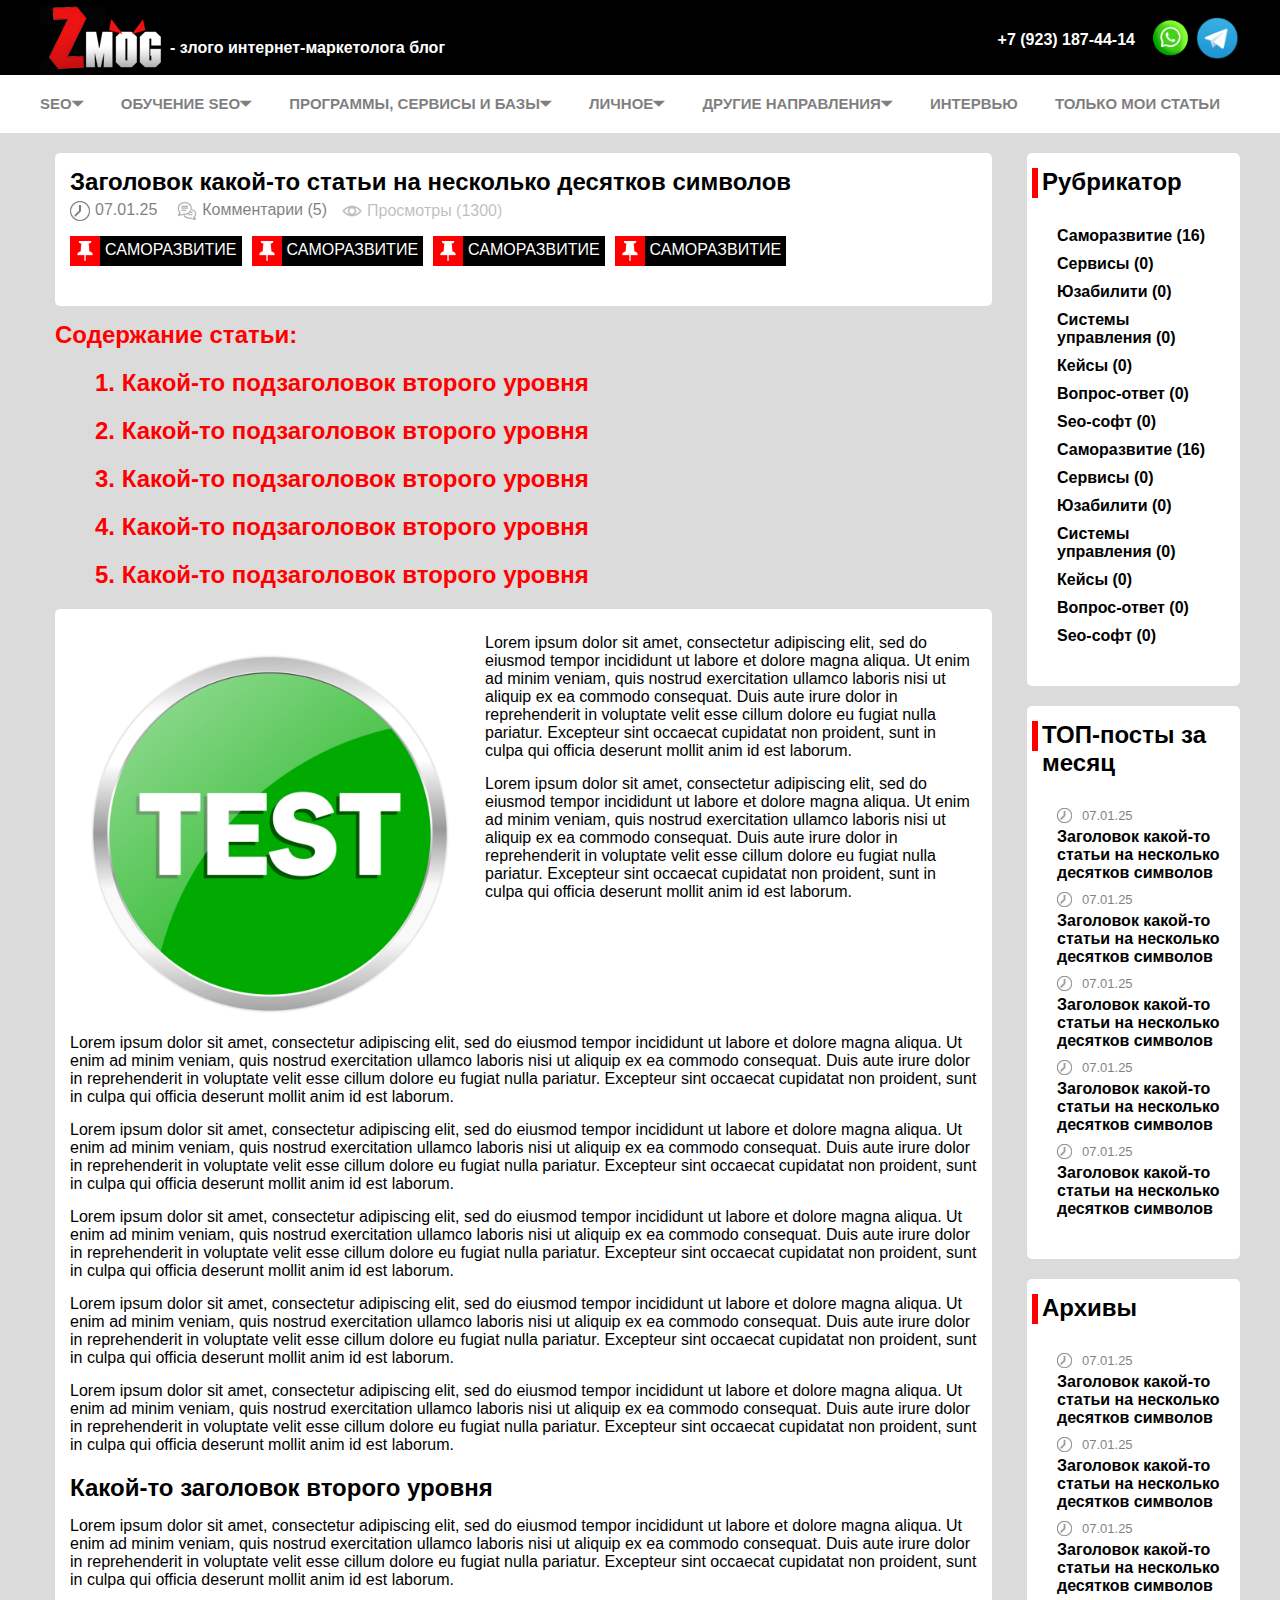
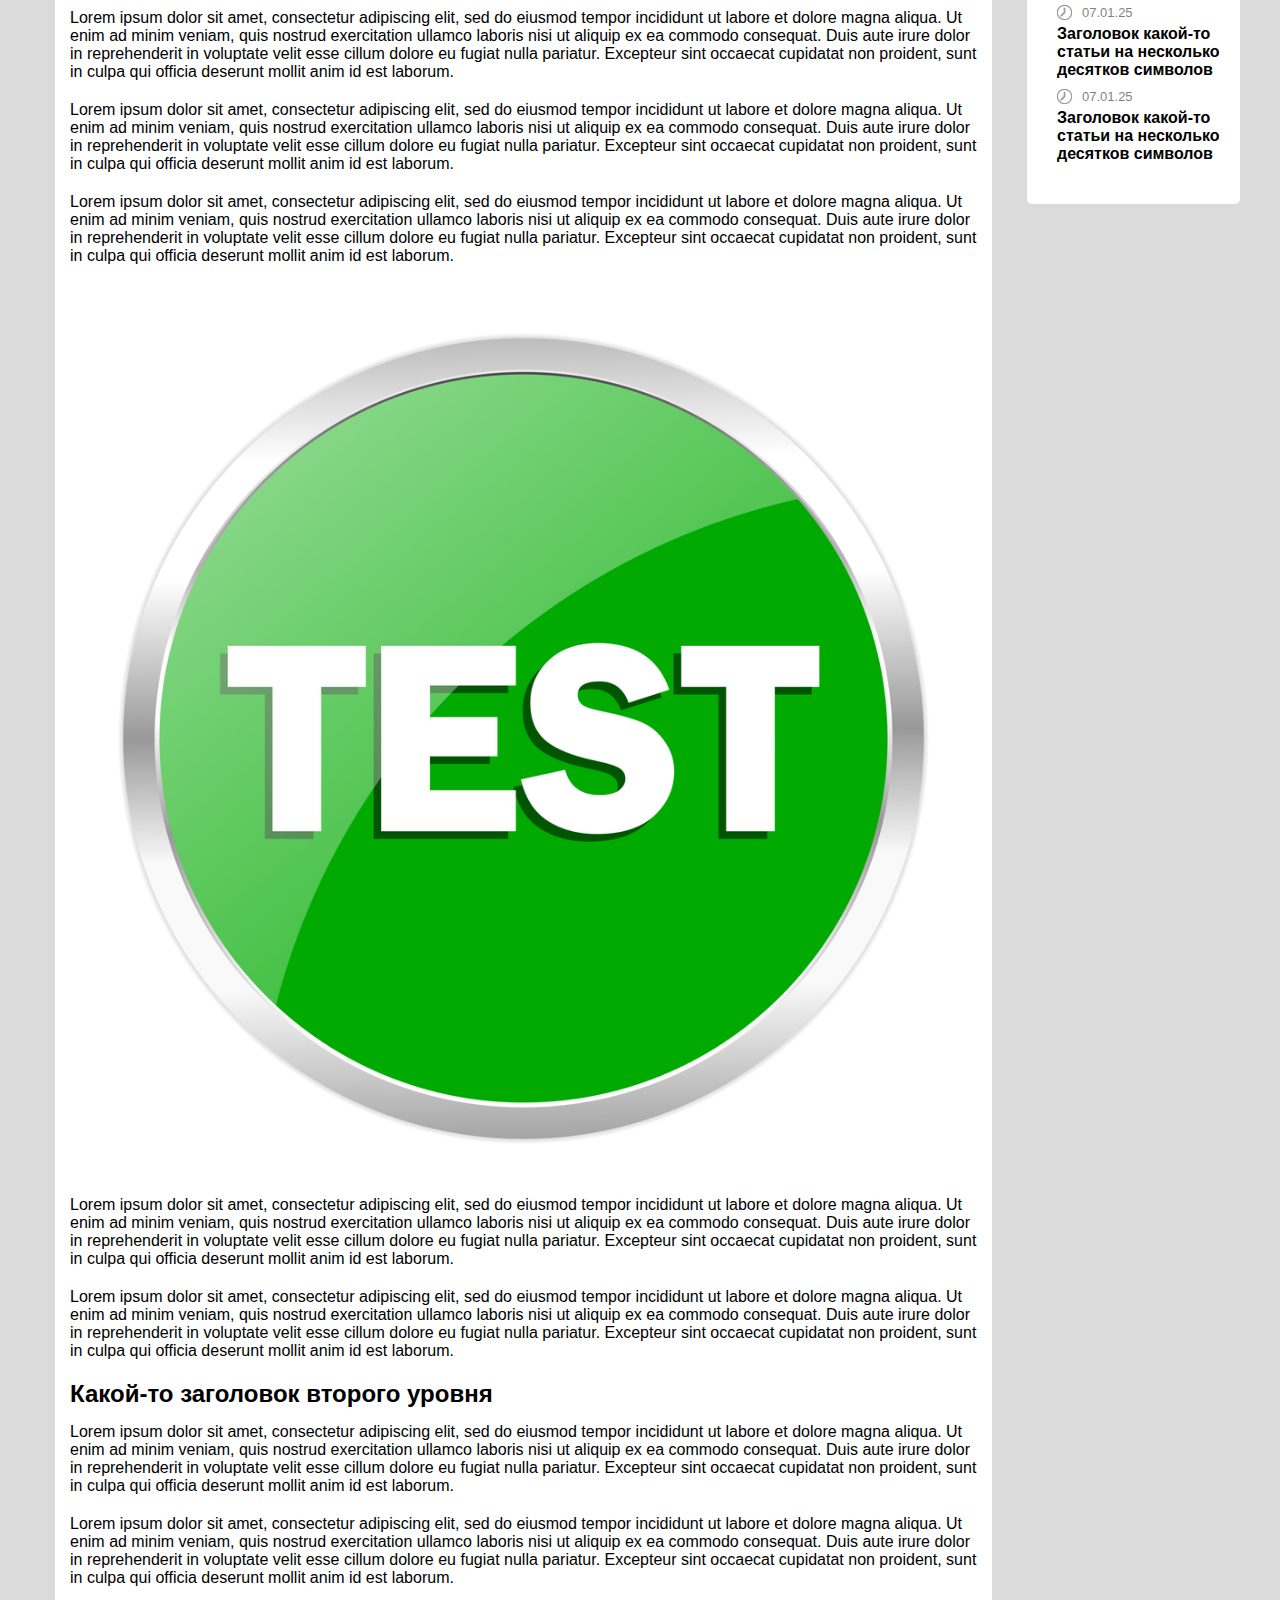
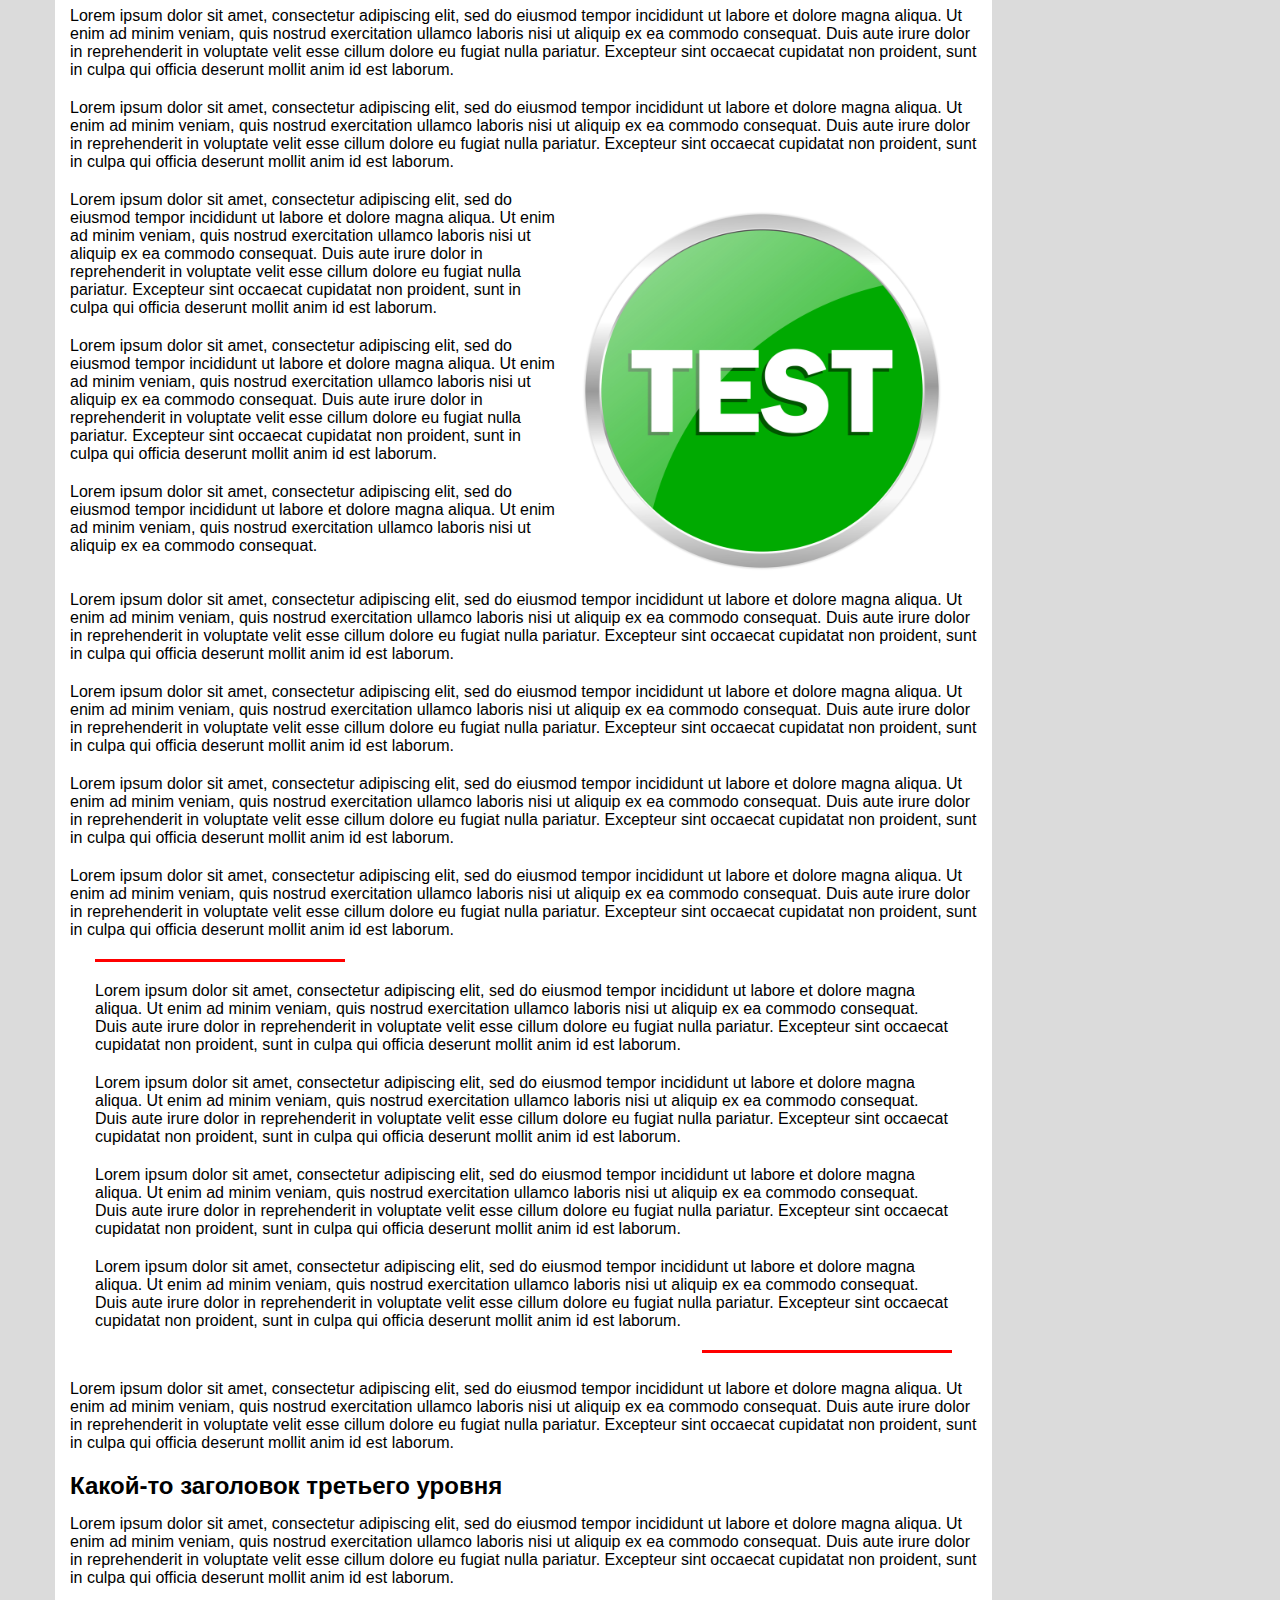
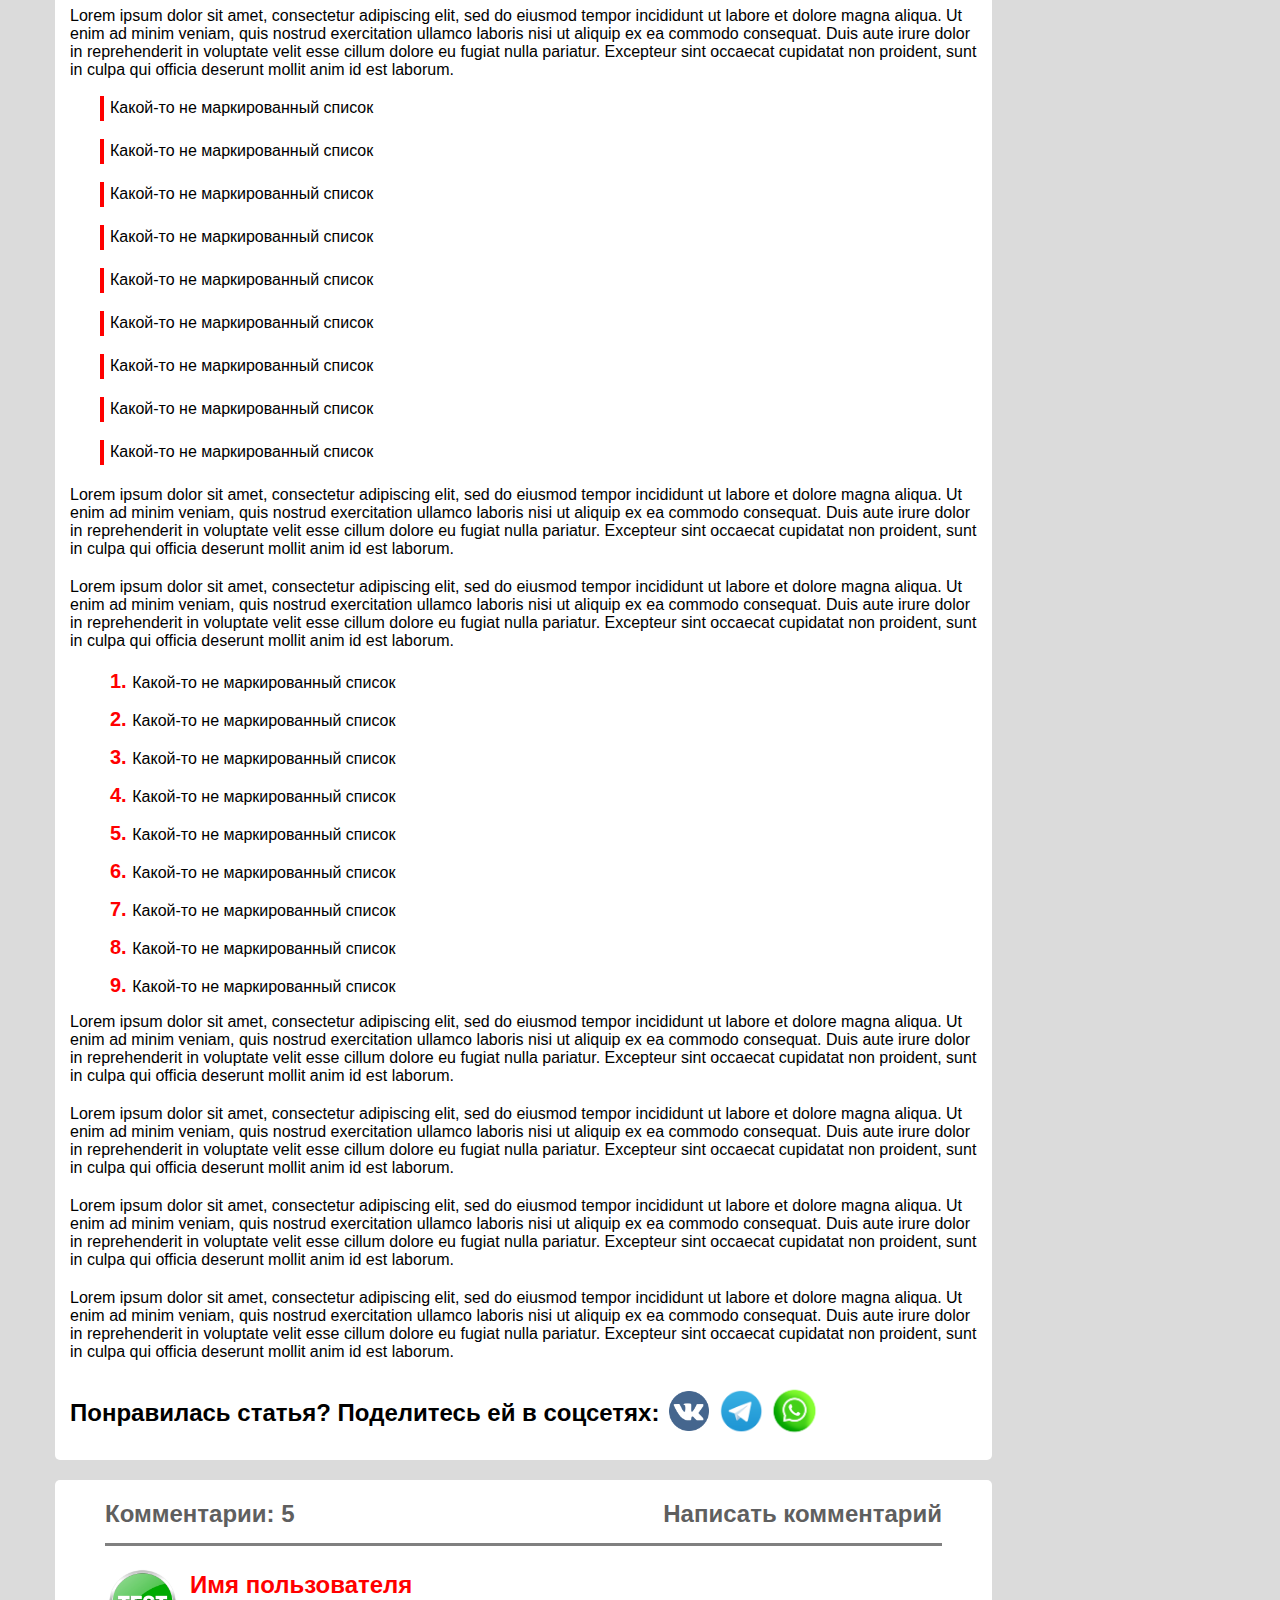
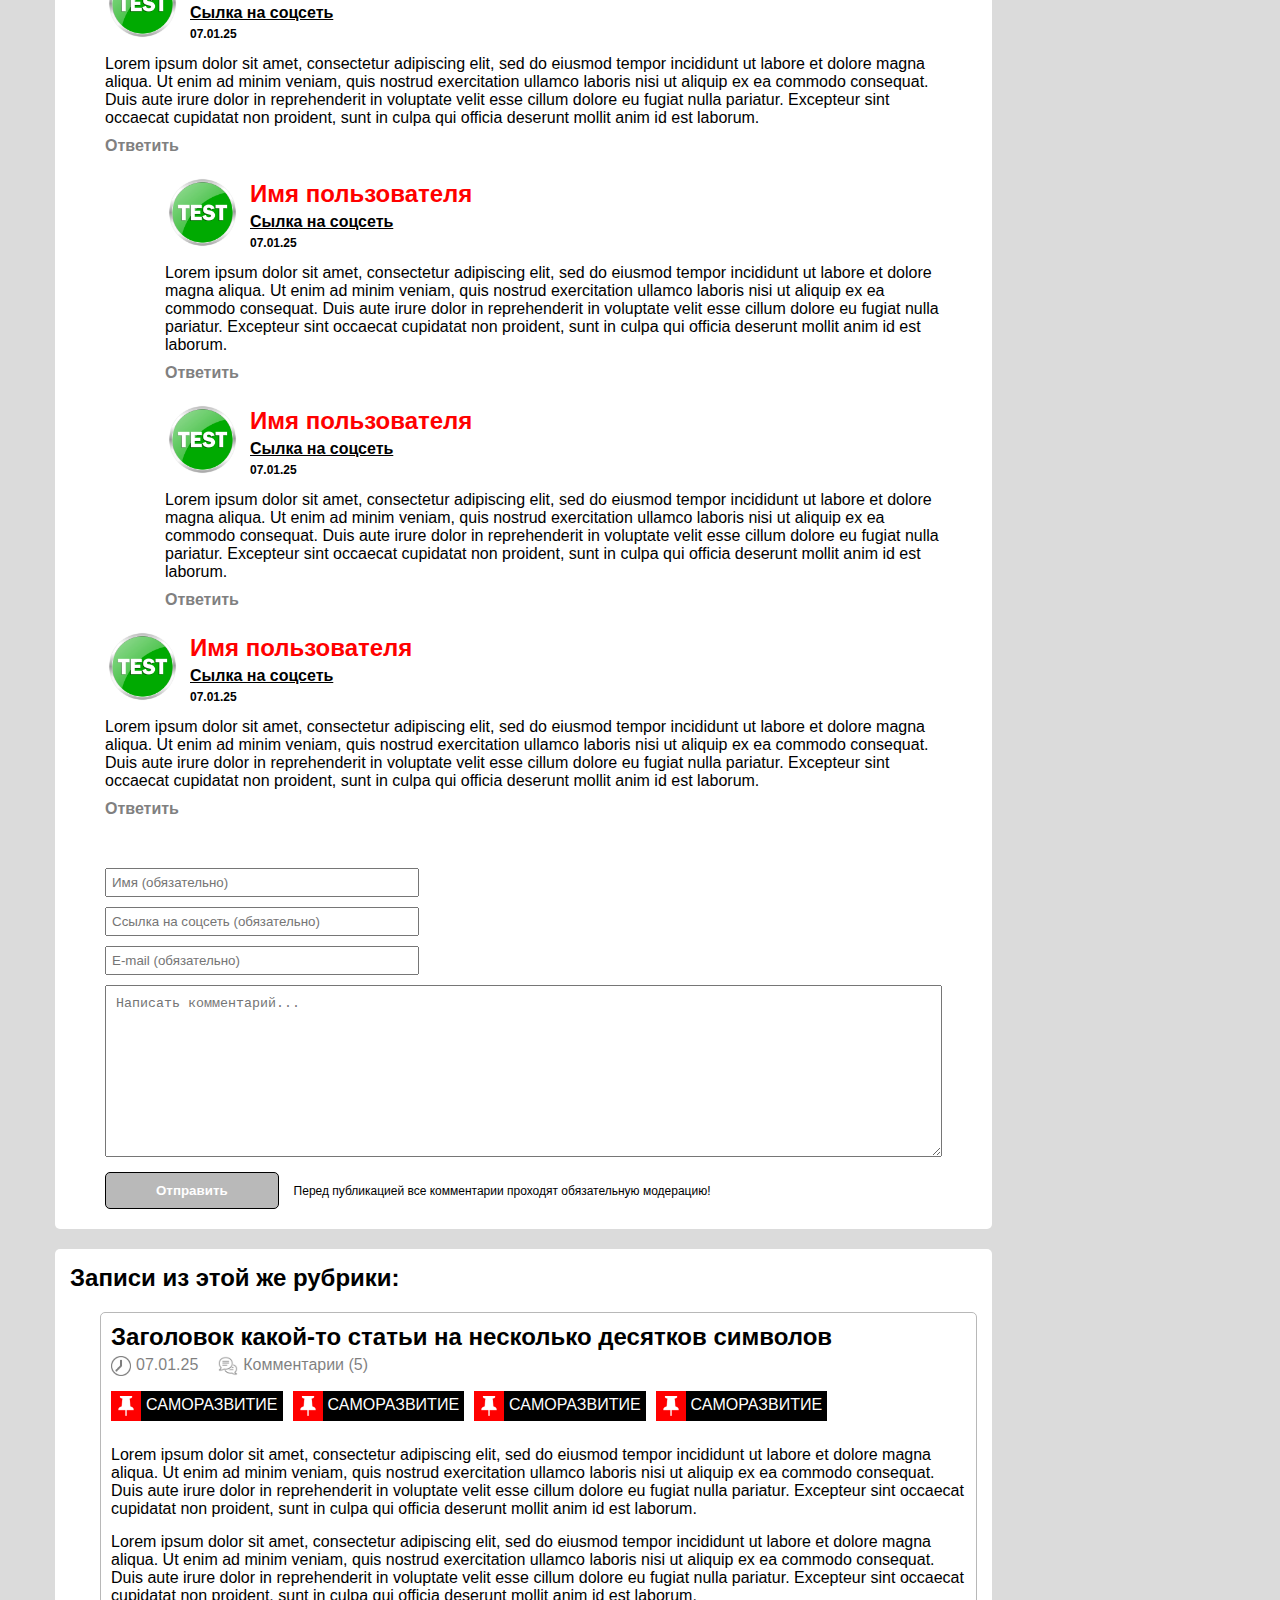
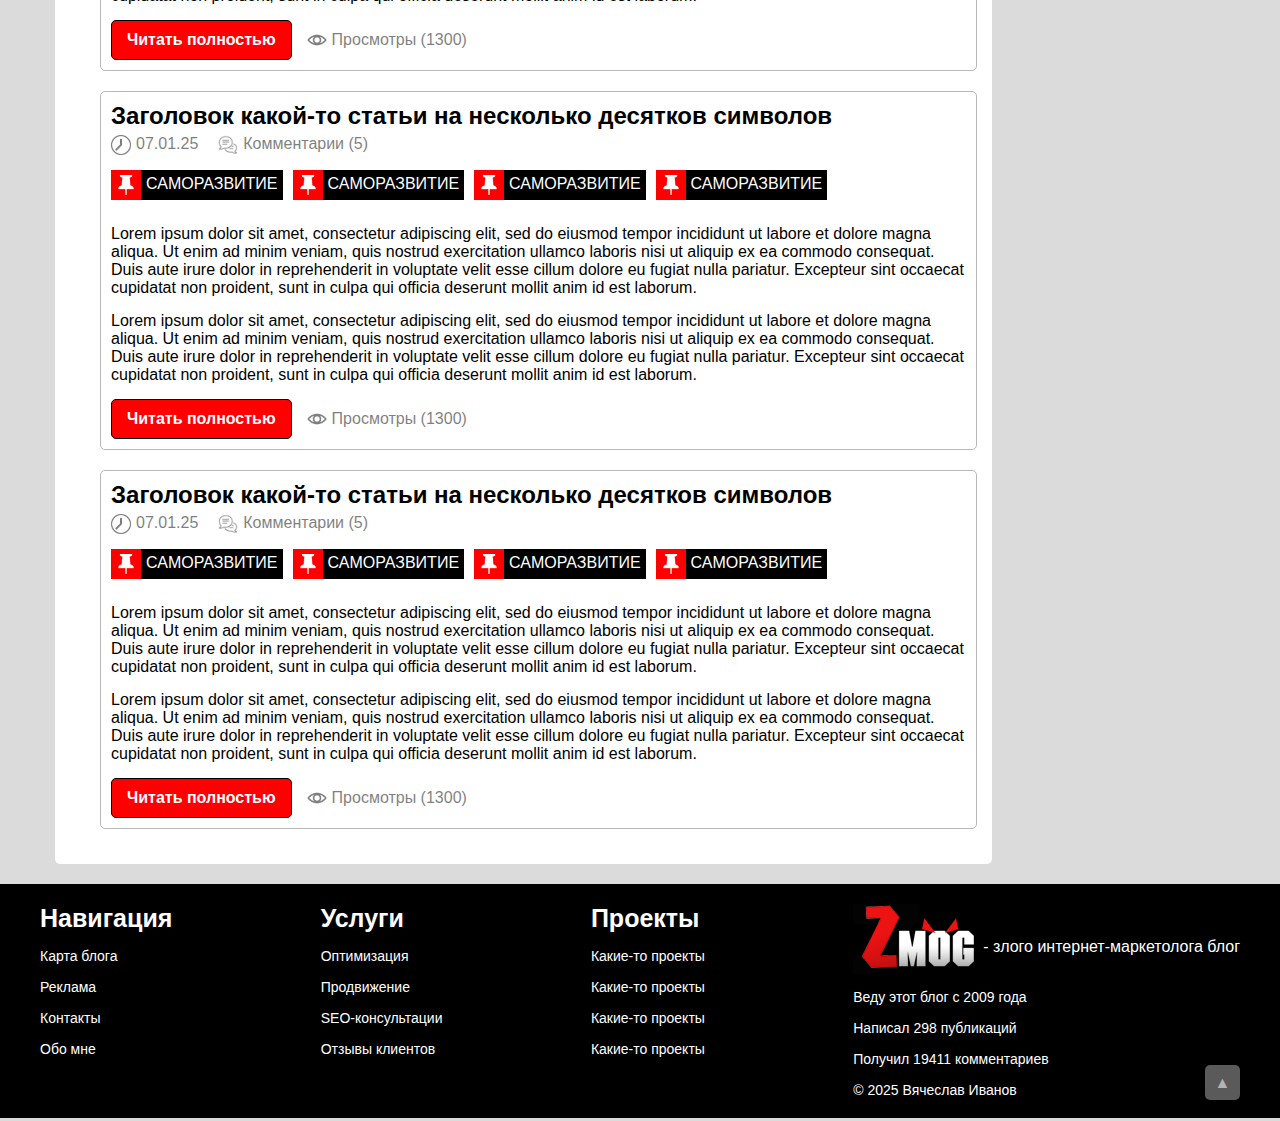
==== article.html @ d97fa3b2 "Add files via upload" ====
<!DOCTYPE html>
<html lang="en">

<head>
    <meta charset="UTF-8">
    <meta name="viewport" content="width=device-width, initial-scale=1.0">
    <title>Document</title>
    <link rel="stylesheet" href="css/case.css">
    <link rel="stylesheet" href="css/style.css">
    <link rel="stylesheet" href="css/article.css">
</head>

<body>
    <header id="top">
        <div class="container">
            <div class="header_up_block">
                <div class="header_logo_block">
                    <img src="images/logo.png" alt="" class="header_logo">
                    <p class="header_logo_text">- злого интернет-маркетолога блог</p>
                </div>

                <div class="header_socials">
                    <p class="header_number">+7 (923) 187-44-14</p>
                    <a href="" class="header_socials_link"><img
                            src="images/whatsapp-logo-icon-isolated-on-transparent-background-free-png.webp" alt=""
                            class="social_img"></a>
                    <a href="" class="header_socials_link"><img src="images/Telegram_Messenger.png.webp"
                            alt="" class="social_img tg"></a>
                </div>
            </div>

        </div>



        <nav class="header_drop">
            <div class="container">
                <div class="header_down_block">
                    <h2 class="header_drop_text">SEO⏷</h2>
                    <div class="drop_menu dropped">
                        <ul class="drop_menu_ul">
                            <a href="" class="drop_menu_link">
                                <li class="drop_menu_list">SEO-АУДИТ</li>
                            </a>
                            <a href="" class="drop_menu_link">
                                <li class="drop_menu_list">СЕМАНТИЧЕСКОЕ ЯДРО</li>
                            </a>
                            <a href="" class="drop_menu_link">
                                <li class="drop_menu_list">ВНУТРЕННЯ ОПТИМИЗАЦИЯ</li>
                            </a>
                            <a href="" class="drop_menu_link">
                                <li class="drop_menu_list">ССЫЛОЧНОЕ ПРОДВИЖЕНИЕ</li>
                            </a>
                            <a href="" class="drop_menu_link">
                                <li class="drop_menu_list">ПОВЕДЕНЧЕСКИЕ ФАКТОРЫ</li>
                            </a>
                            <a href="" class="drop_menu_link">
                                <li class="drop_menu_list">ФИЛЬТРЫ ПОИСКОВЫХ СИСТЕМ</li>
                            </a>
                            <a href="" class="drop_menu_link">
                                <li class="drop_menu_list">ВЕБ-АНАЛИТИКА</li>
                            </a>
                        </ul>
                    </div>
                    <h2 class="header_drop_text">ОБУЧЕНИЕ SEO⏷</h2>
                    <div class="drop_menu dropped">
                        <ul class="drop_menu_ul">
                            <a href="" class="drop_menu_link">
                                <li class="drop_menu_list">SEO-АУДИТ</li>
                            </a>
                            <a href="" class="drop_menu_link">
                                <li class="drop_menu_list">СЕМАНТИЧЕСКОЕ ЯДРО</li>
                            </a>
                            <a href="" class="drop_menu_link">
                                <li class="drop_menu_list">ВНУТРЕННЯ ОПТИМИЗАЦИЯ</li>
                            </a>
                            <a href="" class="drop_menu_link">
                                <li class="drop_menu_list">ССЫЛОЧНОЕ ПРОДВИЖЕНИЕ</li>
                            </a>
                            <a href="" class="drop_menu_link">
                                <li class="drop_menu_list">ПОВЕДЕНЧЕСКИЕ ФАКТОРЫ</li>
                            </a>
                            <a href="" class="drop_menu_link">
                                <li class="drop_menu_list">ФИЛЬТРЫ ПОИСКОВЫХ СИСТЕМ</li>
                            </a>
                            <a href="" class="drop_menu_link">
                                <li class="drop_menu_list">ВЕБ-АНАЛИТИКА</li>
                            </a>
                        </ul>
                    </div>
                    <h2 class="header_drop_text">ПРОГРАММЫ, СЕРВИСЫ И БАЗЫ⏷</h2>
                    <div class="drop_menu dropped">
                        <ul class="drop_menu_ul">
                            <a href="" class="drop_menu_link">
                                <li class="drop_menu_list">SEO-АУДИТ</li>
                            </a>
                            <a href="" class="drop_menu_link">
                                <li class="drop_menu_list">СЕМАНТИЧЕСКОЕ ЯДРО</li>
                            </a>
                            <a href="" class="drop_menu_link">
                                <li class="drop_menu_list">ВНУТРЕННЯ ОПТИМИЗАЦИЯ</li>
                            </a>
                            <a href="" class="drop_menu_link">
                                <li class="drop_menu_list">ССЫЛОЧНОЕ ПРОДВИЖЕНИЕ</li>
                            </a>
                            <a href="" class="drop_menu_link">
                                <li class="drop_menu_list">ПОВЕДЕНЧЕСКИЕ ФАКТОРЫ</li>
                            </a>
                            <a href="" class="drop_menu_link">
                                <li class="drop_menu_list">ФИЛЬТРЫ ПОИСКОВЫХ СИСТЕМ</li>
                            </a>
                            <a href="" class="drop_menu_link">
                                <li class="drop_menu_list">ВЕБ-АНАЛИТИКА</li>
                            </a>
                        </ul>
                    </div>
                    <h2 class="header_drop_text">ЛИЧНОЕ⏷</h2>
                    <div class="drop_menu dropped">
                        <ul class="drop_menu_ul">
                            <a href="" class="drop_menu_link">
                                <li class="drop_menu_list">SEO-АУДИТ</li>
                            </a>
                            <a href="" class="drop_menu_link">
                                <li class="drop_menu_list">СЕМАНТИЧЕСКОЕ ЯДРО</li>
                            </a>
                            <a href="" class="drop_menu_link">
                                <li class="drop_menu_list">ВНУТРЕННЯ ОПТИМИЗАЦИЯ</li>
                            </a>
                            <a href="" class="drop_menu_link">
                                <li class="drop_menu_list">ССЫЛОЧНОЕ ПРОДВИЖЕНИЕ</li>
                            </a>
                            <a href="" class="drop_menu_link">
                                <li class="drop_menu_list">ПОВЕДЕНЧЕСКИЕ ФАКТОРЫ</li>
                            </a>
                            <a href="" class="drop_menu_link">
                                <li class="drop_menu_list">ФИЛЬТРЫ ПОИСКОВЫХ СИСТЕМ</li>
                            </a>
                            <a href="" class="drop_menu_link">
                                <li class="drop_menu_list">ВЕБ-АНАЛИТИКА</li>
                            </a>
                        </ul>
                    </div>
                    <h2 class="header_drop_text">ДРУГИЕ НАПРАВЛЕНИЯ⏷</h2>
                    <div class="drop_menu dropped">
                        <ul class="drop_menu_ul">
                            <a href="" class="drop_menu_link">
                                <li class="drop_menu_list">SEO-АУДИТ</li>
                            </a>
                            <a href="" class="drop_menu_link">
                                <li class="drop_menu_list">СЕМАНТИЧЕСКОЕ ЯДРО</li>
                            </a>
                            <a href="" class="drop_menu_link">
                                <li class="drop_menu_list">ВНУТРЕННЯ ОПТИМИЗАЦИЯ</li>
                            </a>
                            <a href="" class="drop_menu_link">
                                <li class="drop_menu_list">ССЫЛОЧНОЕ ПРОДВИЖЕНИЕ</li>
                            </a>
                            <a href="" class="drop_menu_link">
                                <li class="drop_menu_list">ПОВЕДЕНЧЕСКИЕ ФАКТОРЫ</li>
                            </a>
                            <a href="" class="drop_menu_link">
                                <li class="drop_menu_list">ФИЛЬТРЫ ПОИСКОВЫХ СИСТЕМ</li>
                            </a>
                            <a href="" class="drop_menu_link">
                                <li class="drop_menu_list">ВЕБ-АНАЛИТИКА</li>
                            </a>
                        </ul>
                    </div>
                    <a href="" class="header_drop_text_link">
                        <h2 class="header_drop_text not_drop">ИНТЕРВЬЮ</h2>
                    </a>
                    <a href="" class="header_drop_text_link">
                        <h2 class="header_drop_text not_drop">ТОЛЬКО МОИ СТАТЬИ</h2>
                    </a>
                </div>
            </div>

        </nav>
    </header>

    <div class="burger_menu">
        <div class="container">
            <div class="burger_menu_lines">
                <span class="burger_menu_line"></span>
                <span class="burger_menu_line"></span>
                <span class="burger_menu_line"></span>
            </div>
            <div class="drop_burger_menu burger_show">
                <details>
                    <summary>
                        <h2 class="header_drop_text">SEO</h2>
                    </summary>
                    <ul class="drop_menu_ul">
                        <a href="" class="drop_menu_link">
                            <li class="drop_menu_list">SEO-АУДИТ</li>
                        </a>
                        <a href="" class="drop_menu_link">
                            <li class="drop_menu_list">СЕМАНТИЧЕСКОЕ ЯДРО</li>
                        </a>
                        <a href="" class="drop_menu_link">
                            <li class="drop_menu_list">ВНУТРЕННЯ ОПТИМИЗАЦИЯ</li>
                        </a>
                        <a href="" class="drop_menu_link">
                            <li class="drop_menu_list">ССЫЛОЧНОЕ ПРОДВИЖЕНИЕ</li>
                        </a>
                        <a href="" class="drop_menu_link">
                            <li class="drop_menu_list">ПОВЕДЕНЧЕСКИЕ ФАКТОРЫ</li>
                        </a>
                        <a href="" class="drop_menu_link">
                            <li class="drop_menu_list">ФИЛЬТРЫ ПОИСКОВЫХ СИСТЕМ</li>
                        </a>
                        <a href="" class="drop_menu_link">
                            <li class="drop_menu_list">ВЕБ-АНАЛИТИКА</li>
                        </a>
                    </ul>
                </details>
                <details>
                    <summary>
                        <h2 class="header_drop_text">ОБУЧЕНИЕ SEO</h2>
                    </summary>
                    <ul class="drop_menu_ul">
                        <a href="" class="drop_menu_link">
                            <li class="drop_menu_list">SEO-АУДИТ</li>
                        </a>
                        <a href="" class="drop_menu_link">
                            <li class="drop_menu_list">СЕМАНТИЧЕСКОЕ ЯДРО</li>
                        </a>
                        <a href="" class="drop_menu_link">
                            <li class="drop_menu_list">ВНУТРЕННЯ ОПТИМИЗАЦИЯ</li>
                        </a>
                        <a href="" class="drop_menu_link">
                            <li class="drop_menu_list">ССЫЛОЧНОЕ ПРОДВИЖЕНИЕ</li>
                        </a>
                        <a href="" class="drop_menu_link">
                            <li class="drop_menu_list">ПОВЕДЕНЧЕСКИЕ ФАКТОРЫ</li>
                        </a>
                        <a href="" class="drop_menu_link">
                            <li class="drop_menu_list">ФИЛЬТРЫ ПОИСКОВЫХ СИСТЕМ</li>
                        </a>
                        <a href="" class="drop_menu_link">
                            <li class="drop_menu_list">ВЕБ-АНАЛИТИКА</li>
                        </a>
                    </ul>
                </details>
                <details>
                    <summary>
                        <h2 class="header_drop_text">ПРОГРАММЫ И СЕРВИСЫ</h2>
                    </summary>
                    <ul class="drop_menu_ul">
                        <a href="" class="drop_menu_link">
                            <li class="drop_menu_list">SEO-АУДИТ</li>
                        </a>
                        <a href="" class="drop_menu_link">
                            <li class="drop_menu_list">СЕМАНТИЧЕСКОЕ ЯДРО</li>
                        </a>
                        <a href="" class="drop_menu_link">
                            <li class="drop_menu_list">ВНУТРЕННЯ ОПТИМИЗАЦИЯ</li>
                        </a>
                        <a href="" class="drop_menu_link">
                            <li class="drop_menu_list">ССЫЛОЧНОЕ ПРОДВИЖЕНИЕ</li>
                        </a>
                        <a href="" class="drop_menu_link">
                            <li class="drop_menu_list">ПОВЕДЕНЧЕСКИЕ ФАКТОРЫ</li>
                        </a>
                        <a href="" class="drop_menu_link">
                            <li class="drop_menu_list">ФИЛЬТРЫ ПОИСКОВЫХ СИСТЕМ</li>
                        </a>
                        <a href="" class="drop_menu_link">
                            <li class="drop_menu_list">ВЕБ-АНАЛИТИКА</li>
                        </a>
                    </ul>
                </details>
                <details>
                    <summary>
                        <h2 class="header_drop_text">ЛИЧНОЕ</h2>
                    </summary>
                    <ul class="drop_menu_ul">
                        <a href="" class="drop_menu_link">
                            <li class="drop_menu_list">SEO-АУДИТ</li>
                        </a>
                        <a href="" class="drop_menu_link">
                            <li class="drop_menu_list">СЕМАНТИЧЕСКОЕ ЯДРО</li>
                        </a>
                        <a href="" class="drop_menu_link">
                            <li class="drop_menu_list">ВНУТРЕННЯ ОПТИМИЗАЦИЯ</li>
                        </a>
                        <a href="" class="drop_menu_link">
                            <li class="drop_menu_list">ССЫЛОЧНОЕ ПРОДВИЖЕНИЕ</li>
                        </a>
                        <a href="" class="drop_menu_link">
                            <li class="drop_menu_list">ПОВЕДЕНЧЕСКИЕ ФАКТОРЫ</li>
                        </a>
                        <a href="" class="drop_menu_link">
                            <li class="drop_menu_list">ФИЛЬТРЫ ПОИСКОВЫХ СИСТЕМ</li>
                        </a>
                        <a href="" class="drop_menu_link">
                            <li class="drop_menu_list">ВЕБ-АНАЛИТИКА</li>
                        </a>
                    </ul>
                </details>
                <details>
                    <summary>
                        <h2 class="header_drop_text">ДРУГИЕ НАПРАВЛЕНИЯ</h2>
                    </summary>
                    <ul class="drop_menu_ul">
                        <a href="" class="drop_menu_link">
                            <li class="drop_menu_list">SEO-АУДИТ</li>
                        </a>
                        <a href="" class="drop_menu_link">
                            <li class="drop_menu_list">СЕМАНТИЧЕСКОЕ ЯДРО</li>
                        </a>
                        <a href="" class="drop_menu_link">
                            <li class="drop_menu_list">ВНУТРЕННЯ ОПТИМИЗАЦИЯ</li>
                        </a>
                        <a href="" class="drop_menu_link">
                            <li class="drop_menu_list">ССЫЛОЧНОЕ ПРОДВИЖЕНИЕ</li>
                        </a>
                        <a href="" class="drop_menu_link">
                            <li class="drop_menu_list">ПОВЕДЕНЧЕСКИЕ ФАКТОРЫ</li>
                        </a>
                        <a href="" class="drop_menu_link">
                            <li class="drop_menu_list">ФИЛЬТРЫ ПОИСКОВЫХ СИСТЕМ</li>
                        </a>
                        <a href="" class="drop_menu_link">
                            <li class="drop_menu_list">ВЕБ-АНАЛИТИКА</li>
                        </a>
                    </ul>
                </details>
                <details>
                    <summary>
                        <h2 class="header_drop_text">ИНТЕРВЬЮ</h2>
                    </summary>
                    <ul class="drop_menu_ul">
                        <a href="" class="drop_menu_link">
                            <li class="drop_menu_list">SEO-АУДИТ</li>
                        </a>
                        <a href="" class="drop_menu_link">
                            <li class="drop_menu_list">СЕМАНТИЧЕСКОЕ ЯДРО</li>
                        </a>
                        <a href="" class="drop_menu_link">
                            <li class="drop_menu_list">ВНУТРЕННЯ ОПТИМИЗАЦИЯ</li>
                        </a>
                        <a href="" class="drop_menu_link">
                            <li class="drop_menu_list">ССЫЛОЧНОЕ ПРОДВИЖЕНИЕ</li>
                        </a>
                        <a href="" class="drop_menu_link">
                            <li class="drop_menu_list">ПОВЕДЕНЧЕСКИЕ ФАКТОРЫ</li>
                        </a>
                        <a href="" class="drop_menu_link">
                            <li class="drop_menu_list">ФИЛЬТРЫ ПОИСКОВЫХ СИСТЕМ</li>
                        </a>
                        <a href="" class="drop_menu_link">
                            <li class="drop_menu_list">ВЕБ-АНАЛИТИКА</li>
                        </a>
                    </ul>
                </details>
                <details>
                    <summary>
                        <h2 class="header_drop_text">ТОЛЬКО МОИ СТАТЬИ</h2>
                    </summary>
                    <ul class="drop_menu_ul">
                        <a href="" class="drop_menu_link">
                            <li class="drop_menu_list">SEO-АУДИТ</li>
                        </a>
                        <a href="" class="drop_menu_link">
                            <li class="drop_menu_list">СЕМАНТИЧЕСКОЕ ЯДРО</li>
                        </a>
                        <a href="" class="drop_menu_link">
                            <li class="drop_menu_list">ВНУТРЕННЯ ОПТИМИЗАЦИЯ</li>
                        </a>
                        <a href="" class="drop_menu_link">
                            <li class="drop_menu_list">ССЫЛОЧНОЕ ПРОДВИЖЕНИЕ</li>
                        </a>
                        <a href="" class="drop_menu_link">
                            <li class="drop_menu_list">ПОВЕДЕНЧЕСКИЕ ФАКТОРЫ</li>
                        </a>
                        <a href="" class="drop_menu_link">
                            <li class="drop_menu_list">ФИЛЬТРЫ ПОИСКОВЫХ СИСТЕМ</li>
                        </a>
                        <a href="" class="drop_menu_link">
                            <li class="drop_menu_list">ВЕБ-АНАЛИТИКА</li>
                        </a>
                    </ul>
                </details>

            </div>
        </div>
    </div>

    <div class="container rubricator_phone">
        <details>
            <summary>
                <h2 class="rubricator_title">Рубрикатор <span class="rub_title_phone">+</span></h2>
            </summary>
            <ul class="rubricator_ul">
                <li class="rubricator_list"><a href="" class="rubricator_links">Саморазвитие (0)</a></li>
                <li class="rubricator_list"><a href="" class="rubricator_links">Сервисы (0)</a></li>
                <li class="rubricator_list"><a href="" class="rubricator_links">Юзабилити (0)</a></li>
                <li class="rubricator_list"><a href="" class="rubricator_links">Системы управления (0)</a></li>
                <li class="rubricator_list"><a href="" class="rubricator_links">Кейсы (0)</a></li>
                <li class="rubricator_list"><a href="" class="rubricator_links">Вопрос-ответ ()</a></li>
                <li class="rubricator_list"><a href="" class="rubricator_links">Seo-софт (0)</a></li>
                <li class="rubricator_list"><a href="" class="rubricator_links">Саморазвитие (0)</a></li>
                <li class="rubricator_list"><a href="" class="rubricator_links">Сервисы (0)</a></li>
                <li class="rubricator_list"><a href="" class="rubricator_links">Юзабилити (0)</a></li>
                <li class="rubricator_list"><a href="" class="rubricator_links">Системы управления (0)</a></li>
                <li class="rubricator_list"><a href="" class="rubricator_links">Кейсы (0)</a></li>
                <li class="rubricator_list"><a href="" class="rubricator_links">Вопрос-ответ (0)</a></li>
                <li class="rubricator_list"><a href="" class="rubricator_links">Seo-софт (0)</a></li>
            </ul>

        </details>

        <details>
            <summary>
                <h2 class="rubricator_title">ТОП-посты за месяц <span class="rub_title_phone">+<span></h2>
            </summary>
            <ul class="rubricator_ul">
                <li class="rubricator_list">
                    <div class="posts_date">
                        <img src="images/pngwing.com.png" alt="" class="aside_img">
                        <p class="posts_date_text">07.01.25</p>
                    </div>
                    <a href="" class="rubricator_links">Заголовок какой-то статьи на несколько десятков символов</a>
                </li>
                <li class="rubricator_list">
                    <div class="posts_date">
                        <img src="images/pngwing.com.png" alt="" class="aside_img">
                        <p class="posts_date_text">07.01.25</p>
                    </div>
                    <a href="" class="rubricator_links">Заголовок какой-то статьи на несколько десятков символов</a>
                </li>
                <li class="rubricator_list">
                    <div class="posts_date">
                        <img src="images/pngwing.com.png" alt="" class="aside_img">
                        <p class="posts_date_text">07.01.25</p>
                    </div>
                    <a href="" class="rubricator_links">Заголовок какой-то статьи на несколько десятков символов</a>
                </li>
                <li class="rubricator_list">
                    <div class="posts_date">
                        <img src="images/pngwing.com.png" alt="" class="aside_img">
                        <p class="posts_date_text">07.01.25</p>
                    </div>
                    <a href="" class="rubricator_links">Заголовок какой-то статьи на несколько десятков символов</a>
                </li>
                <li class="rubricator_list">
                    <div class="posts_date">
                        <img src="images/pngwing.com.png" alt="" class="aside_img">
                        <p class="posts_date_text">07.01.25</p>
                    </div>
                    <a href="" class="rubricator_links">Заголовок какой-то статьи на несколько десятков символов</a>
                </li>

            </ul>
        </details>

        <details>
            <summary>
                <h2 class="rubricator_title">Архивы <span class="rub_title_phone">+</span></h2>
            </summary>
            <ul class="rubricator_ul">
                <li class="rubricator_list">
                    <div class="posts_date">
                        <img src="images/pngwing.com.png" alt="" class="aside_img">
                        <p class="posts_date_text">07.01.25</p>
                    </div>
                    <a href="" class="rubricator_links">Заголовок какой-то статьи на несколько десятков символов</a>
                </li>
                <li class="rubricator_list">
                    <div class="posts_date">
                        <img src="images/pngwing.com.png" alt="" class="aside_img">
                        <p class="posts_date_text">07.01.25</p>
                    </div>
                    <a href="" class="rubricator_links">Заголовок какой-то статьи на несколько десятков символов</a>
                </li>
                <li class="rubricator_list">
                    <div class="posts_date">
                        <img src="images/pngwing.com.png" alt="" class="aside_img">
                        <p class="posts_date_text">07.01.25</p>
                    </div>
                    <a href="" class="rubricator_links">Заголовок какой-то статьи на несколько десятков символов</a>
                </li>
                <li class="rubricator_list">
                    <div class="posts_date">
                        <img src="images/pngwing.com.png" alt="" class="aside_img">
                        <p class="posts_date_text">07.01.25</p>
                    </div>
                    <a href="" class="rubricator_links">Заголовок какой-то статьи на несколько десятков символов</a>
                </li>
                <li class="rubricator_list">
                    <div class="posts_date">
                        <img src="images/pngwing.com.png" alt="" class="aside_img">
                        <p class="posts_date_text">07.01.25</p>
                    </div>
                    <a href="" class="rubricator_links">Заголовок какой-то статьи на несколько десятков символов</a>
                </li>

            </ul>
        </details>
    </div>

    <div class="wrapper">

        <main>
            <section class="main_content">
                <div class="container">
                    <div class="article_block bigger">
                        <h2 class="article_title">Заголовок какой-то статьи на несколько десятков символов</h2>
                        <div class="date_comments">
                            <img src="images/pngwing.com.png" alt="" class="article_date_img">
                            <p class="date_text">07.01.25</p>
                            <img src="images/png-klev-club-rjk8-p-znachok-otzivi-png-4.png" alt=""
                                class="article_comments_img">
                            <a href="" class="comments_text">Комментарии (5)</a>
                            <div class="watches_content">
                                <img src="images/118191.png" alt="" class="article_watches">
                                <p class="number_watches">Просмотры (1300)</p>
                            </div>
                        </div>
                        <div class="article_tags">
                            <div class="article_tag">
                                <a href="" class="article_tags_link">
                                    <div class="red_rect"> <img src="images/Mask group.png" alt=""
                                            class="article_tag_img">
                                    </div>
                                </a>
                                <a href="" class="article_tags_link">
                                    <div class="text_rect">
                                        <p class="article_tag_text">САМОРАЗВИТИЕ</p>
                                    </div>
                                </a>
                            </div>
                            <div class="article_tag">
                                <a href="" class="article_tags_link">
                                    <div class="red_rect"> <img src="images/Mask group.png" alt=""
                                            class="article_tag_img">
                                    </div>
                                </a>
                                <a href="" class="article_tags_link">
                                    <div class="text_rect">
                                        <p class="article_tag_text">САМОРАЗВИТИЕ</p>
                                    </div>
                                </a>
                            </div>
                            <div class="article_tag">
                                <a href="" class="article_tags_link">
                                    <div class="red_rect"> <img src="images/Mask group.png" alt=""
                                            class="article_tag_img">
                                    </div>
                                </a>
                                <a href="" class="article_tags_link">
                                    <div class="text_rect">
                                        <p class="article_tag_text">САМОРАЗВИТИЕ</p>
                                    </div>
                                </a>
                            </div>
                            <div class="article_tag">
                                <a href="" class="article_tags_link">
                                    <div class="red_rect"> <img src="images/Mask group.png" alt=""
                                            class="article_tag_img">
                                    </div>
                                </a>
                                <a href="" class="article_tags_link">
                                    <div class="text_rect">
                                        <p class="article_tag_text">САМОРАЗВИТИЕ</p>
                                    </div>
                                </a>
                            </div>
                        </div>
                    </div>

                    <div class="article_content">
                        <h2 class="article_content_title">Содержание статьи:</h2>
                        <details class="article_content_details">
                            <summary>
                                <h2 class="article_content_title">1. Какой-то подзаголовок второго уровня</h2>
                            </summary>
                            <ul class="article_content_ul">
                                <li class="article_content_list"><a href="" class="article_content_link">
                                        <h3 class="article_content_link_title">Какой-то подзаголовок третьего уровня
                                        </h3>
                                    </a></li>
                                <li class="article_content_list"><a href="" class="article_content_link">
                                        <h3 class="article_content_link_title">Какой-то подзаголовок третьего уровня
                                        </h3>
                                    </a></li>
                                <li class="article_content_list"><a href="" class="article_content_link">
                                        <h3 class="article_content_link_title">Какой-то подзаголовок третьего уровня
                                        </h3>
                                    </a></li>
                                <li class="article_content_list"><a href="" class="article_content_link">
                                        <h3 class="article_content_link_title">Какой-то подзаголовок третьего уровня
                                        </h3>
                                    </a></li>
                            </ul>
                        </details>
                        <details class="article_content_details">
                            <summary>
                                <h2 class="article_content_title">2. Какой-то подзаголовок второго уровня</h2>
                            </summary>
                            <ul class="article_content_ul">
                                <li class="article_content_list"><a href="" class="article_content_link">
                                        <h3 class="article_content_link_title">Какой-то подзаголовок третьего уровня
                                        </h3>
                                    </a></li>
                                <li class="article_content_list"><a href="" class="article_content_link">
                                        <h3 class="article_content_link_title">Какой-то подзаголовок третьего уровня
                                        </h3>
                                    </a></li>
                                <li class="article_content_list"><a href="" class="article_content_link">
                                        <h3 class="article_content_link_title">Какой-то подзаголовок третьего уровня
                                        </h3>
                                    </a></li>
                                <li class="article_content_list"><a href="" class="article_content_link">
                                        <h3 class="article_content_link_title">Какой-то подзаголовок третьего уровня
                                        </h3>
                                    </a></li>
                            </ul>
                        </details>
                        <details class="article_content_details">
                            <summary>
                                <h2 class="article_content_title">3. Какой-то подзаголовок второго уровня</h2>
                            </summary>
                            <ul class="article_content_ul">
                                <li class="article_content_list"><a href="" class="article_content_link">
                                        <h3 class="article_content_link_title">Какой-то подзаголовок третьего уровня
                                        </h3>
                                    </a></li>
                                <li class="article_content_list"><a href="" class="article_content_link">
                                        <h3 class="article_content_link_title">Какой-то подзаголовок третьего уровня
                                        </h3>
                                    </a></li>
                                <li class="article_content_list"><a href="" class="article_content_link">
                                        <h3 class="article_content_link_title">Какой-то подзаголовок третьего уровня
                                        </h3>
                                    </a></li>
                                <li class="article_content_list"><a href="" class="article_content_link">
                                        <h3 class="article_content_link_title">Какой-то подзаголовок третьего уровня
                                        </h3>
                                    </a></li>
                            </ul>
                        </details>
                        <details class="article_content_details">
                            <summary>
                                <h2 class="article_content_title">4. Какой-то подзаголовок второго уровня</h2>
                            </summary>
                            <ul class="article_content_ul">
                                <li class="article_content_list"><a href="" class="article_content_link">
                                        <h3 class="article_content_link_title">Какой-то подзаголовок третьего уровня
                                        </h3>
                                    </a></li>
                                <li class="article_content_list"><a href="" class="article_content_link">
                                        <h3 class="article_content_link_title">Какой-то подзаголовок третьего уровня
                                        </h3>
                                    </a></li>
                                <li class="article_content_list"><a href="" class="article_content_link">
                                        <h3 class="article_content_link_title">Какой-то подзаголовок третьего уровня
                                        </h3>
                                    </a></li>
                                <li class="article_content_list"><a href="" class="article_content_link">
                                        <h3 class="article_content_link_title">Какой-то подзаголовок третьего уровня
                                        </h3>
                                    </a></li>
                            </ul>
                        </details>
                        <details class="article_content_details">
                            <summary>
                                <h2 class="article_content_title">5. Какой-то подзаголовок второго уровня</h2>
                            </summary>
                            <ul class="article_content_ul">
                                <li class="article_content_list"><a href="" class="article_content_link">
                                        <h3 class="article_content_link_title">Какой-то подзаголовок третьего уровня
                                        </h3>
                                    </a></li>
                                <li class="article_content_list"><a href="" class="article_content_link">
                                        <h3 class="article_content_link_title">Какой-то подзаголовок третьего уровня
                                        </h3>
                                    </a></li>
                                <li class="article_content_list"><a href="" class="article_content_link">
                                        <h3 class="article_content_link_title">Какой-то подзаголовок третьего уровня
                                        </h3>
                                    </a></li>
                                <li class="article_content_list"><a href="" class="article_content_link">
                                        <h3 class="article_content_link_title">Какой-то подзаголовок третьего уровня
                                        </h3>
                                    </a></li>
                            </ul>
                        </details>
                    </div>

                    <div class="article_block bigger">
                        <div class="first_block">
                            <div class="left_image">
                                <img src="images/test-green-2.jpg" alt="" class="left_first_block_img">
                            </div>
                            <div class="right_first_block">
                                <p class="right_first_block_text">Lorem ipsum dolor sit amet, consectetur adipiscing
                                    elit,
                                    sed
                                    do eiusmod tempor incididunt ut labore et dolore magna aliqua. Ut enim ad minim
                                    veniam,
                                    quis nostrud exercitation ullamco laboris nisi ut aliquip ex ea commodo consequat.
                                    Duis
                                    aute irure dolor in reprehenderit in voluptate velit esse cillum dolore eu fugiat
                                    nulla
                                    pariatur. Excepteur sint occaecat cupidatat non proident, sunt in culpa qui officia
                                    deserunt mollit anim id est laborum.
                                </p>
                                <p class="right_first_block_text">Lorem ipsum dolor sit amet, consectetur adipiscing
                                    elit,
                                    sed
                                    do eiusmod tempor incididunt ut labore et dolore magna aliqua. Ut enim ad minim
                                    veniam,
                                    quis nostrud exercitation ullamco laboris nisi ut aliquip ex ea commodo consequat.
                                    Duis
                                    aute irure dolor in reprehenderit in voluptate velit esse cillum dolore eu fugiat
                                    nulla
                                    pariatur. Excepteur sint occaecat cupidatat non proident, sunt in culpa qui officia
                                    deserunt mollit anim id est laborum.
                                </p>
                            </div>

                        </div>
                        <p class="right_first_block_text">Lorem ipsum dolor sit amet, consectetur adipiscing
                            elit,
                            sed
                            do eiusmod tempor incididunt ut labore et dolore magna aliqua. Ut enim ad minim
                            veniam,
                            quis nostrud exercitation ullamco laboris nisi ut aliquip ex ea commodo consequat.
                            Duis
                            aute irure dolor in reprehenderit in voluptate velit esse cillum dolore eu fugiat
                            nulla
                            pariatur. Excepteur sint occaecat cupidatat non proident, sunt in culpa qui officia
                            deserunt mollit anim id est laborum.
                        </p>
                        <p class="right_first_block_text">Lorem ipsum dolor sit amet, consectetur adipiscing
                            elit,
                            sed
                            do eiusmod tempor incididunt ut labore et dolore magna aliqua. Ut enim ad minim
                            veniam,
                            quis nostrud exercitation ullamco laboris nisi ut aliquip ex ea commodo consequat.
                            Duis
                            aute irure dolor in reprehenderit in voluptate velit esse cillum dolore eu fugiat
                            nulla
                            pariatur. Excepteur sint occaecat cupidatat non proident, sunt in culpa qui officia
                            deserunt mollit anim id est laborum.
                        </p>
                        <p class="right_first_block_text">Lorem ipsum dolor sit amet, consectetur adipiscing
                            elit,
                            sed
                            do eiusmod tempor incididunt ut labore et dolore magna aliqua. Ut enim ad minim
                            veniam,
                            quis nostrud exercitation ullamco laboris nisi ut aliquip ex ea commodo consequat.
                            Duis
                            aute irure dolor in reprehenderit in voluptate velit esse cillum dolore eu fugiat
                            nulla
                            pariatur. Excepteur sint occaecat cupidatat non proident, sunt in culpa qui officia
                            deserunt mollit anim id est laborum.
                        </p>
                        <p class="right_first_block_text">Lorem ipsum dolor sit amet, consectetur adipiscing
                            elit,
                            sed
                            do eiusmod tempor incididunt ut labore et dolore magna aliqua. Ut enim ad minim
                            veniam,
                            quis nostrud exercitation ullamco laboris nisi ut aliquip ex ea commodo consequat.
                            Duis
                            aute irure dolor in reprehenderit in voluptate velit esse cillum dolore eu fugiat
                            nulla
                            pariatur. Excepteur sint occaecat cupidatat non proident, sunt in culpa qui officia
                            deserunt mollit anim id est laborum.
                        </p>
                        <p class="right_first_block_text">Lorem ipsum dolor sit amet, consectetur adipiscing
                            elit,
                            sed
                            do eiusmod tempor incididunt ut labore et dolore magna aliqua. Ut enim ad minim
                            veniam,
                            quis nostrud exercitation ullamco laboris nisi ut aliquip ex ea commodo consequat.
                            Duis
                            aute irure dolor in reprehenderit in voluptate velit esse cillum dolore eu fugiat
                            nulla
                            pariatur. Excepteur sint occaecat cupidatat non proident, sunt in culpa qui officia
                            deserunt mollit anim id est laborum.
                        </p>

                        <div class="second_block">
                            <h2 class="second_block_title">Какой-то заголовок второго уровня</h2>
                            <p class="second_block_text">Lorem ipsum dolor sit amet, consectetur adipiscing
                                elit,
                                sed
                                do eiusmod tempor incididunt ut labore et dolore magna aliqua. Ut enim ad minim
                                veniam,
                                quis nostrud exercitation ullamco laboris nisi ut aliquip ex ea commodo consequat.
                                Duis
                                aute irure dolor in reprehenderit in voluptate velit esse cillum dolore eu fugiat
                                nulla
                                pariatur. Excepteur sint occaecat cupidatat non proident, sunt in culpa qui officia
                                deserunt mollit anim id est laborum.
                            </p>
                            <p class="second_block_text">Lorem ipsum dolor sit amet, consectetur adipiscing
                                elit,
                                sed
                                do eiusmod tempor incididunt ut labore et dolore magna aliqua. Ut enim ad minim
                                veniam,
                                quis nostrud exercitation ullamco laboris nisi ut aliquip ex ea commodo consequat.
                                Duis
                                aute irure dolor in reprehenderit in voluptate velit esse cillum dolore eu fugiat
                                nulla
                                pariatur. Excepteur sint occaecat cupidatat non proident, sunt in culpa qui officia
                                deserunt mollit anim id est laborum.
                            </p>
                            <p class="second_block_text">Lorem ipsum dolor sit amet, consectetur adipiscing
                                elit,
                                sed
                                do eiusmod tempor incididunt ut labore et dolore magna aliqua. Ut enim ad minim
                                veniam,
                                quis nostrud exercitation ullamco laboris nisi ut aliquip ex ea commodo consequat.
                                Duis
                                aute irure dolor in reprehenderit in voluptate velit esse cillum dolore eu fugiat
                                nulla
                                pariatur. Excepteur sint occaecat cupidatat non proident, sunt in culpa qui officia
                                deserunt mollit anim id est laborum.
                            </p>
                            <p class="second_block_text">Lorem ipsum dolor sit amet, consectetur adipiscing
                                elit,
                                sed
                                do eiusmod tempor incididunt ut labore et dolore magna aliqua. Ut enim ad minim
                                veniam,
                                quis nostrud exercitation ullamco laboris nisi ut aliquip ex ea commodo consequat.
                                Duis
                                aute irure dolor in reprehenderit in voluptate velit esse cillum dolore eu fugiat
                                nulla
                                pariatur. Excepteur sint occaecat cupidatat non proident, sunt in culpa qui officia
                                deserunt mollit anim id est laborum.
                            </p>

                            <img src="images/test-green-2.jpg" alt="" class="second_block_img article_page">

                            <p class="second_block_text">Lorem ipsum dolor sit amet, consectetur adipiscing
                                elit,
                                sed
                                do eiusmod tempor incididunt ut labore et dolore magna aliqua. Ut enim ad minim
                                veniam,
                                quis nostrud exercitation ullamco laboris nisi ut aliquip ex ea commodo consequat.
                                Duis
                                aute irure dolor in reprehenderit in voluptate velit esse cillum dolore eu fugiat
                                nulla
                                pariatur. Excepteur sint occaecat cupidatat non proident, sunt in culpa qui officia
                                deserunt mollit anim id est laborum.
                            </p>
                            <p class="second_block_text">Lorem ipsum dolor sit amet, consectetur adipiscing
                                elit,
                                sed
                                do eiusmod tempor incididunt ut labore et dolore magna aliqua. Ut enim ad minim
                                veniam,
                                quis nostrud exercitation ullamco laboris nisi ut aliquip ex ea commodo consequat.
                                Duis
                                aute irure dolor in reprehenderit in voluptate velit esse cillum dolore eu fugiat
                                nulla
                                pariatur. Excepteur sint occaecat cupidatat non proident, sunt in culpa qui officia
                                deserunt mollit anim id est laborum.
                            </p>
                        </div>

                        <div class="third_block">
                            <h2 class="third_block_title">Какой-то заголовок второго уровня</h2>
                            <p class="third_block_text">
                                Lorem ipsum dolor sit amet, consectetur adipiscing
                                elit,
                                sed
                                do eiusmod tempor incididunt ut labore et dolore magna aliqua. Ut enim ad minim
                                veniam,
                                quis nostrud exercitation ullamco laboris nisi ut aliquip ex ea commodo consequat.
                                Duis
                                aute irure dolor in reprehenderit in voluptate velit esse cillum dolore eu fugiat
                                nulla
                                pariatur. Excepteur sint occaecat cupidatat non proident, sunt in culpa qui officia
                                deserunt mollit anim id est laborum.
                            </p>
                            <p class="third_block_text">
                                Lorem ipsum dolor sit amet, consectetur adipiscing
                                elit,
                                sed
                                do eiusmod tempor incididunt ut labore et dolore magna aliqua. Ut enim ad minim
                                veniam,
                                quis nostrud exercitation ullamco laboris nisi ut aliquip ex ea commodo consequat.
                                Duis
                                aute irure dolor in reprehenderit in voluptate velit esse cillum dolore eu fugiat
                                nulla
                                pariatur. Excepteur sint occaecat cupidatat non proident, sunt in culpa qui officia
                                deserunt mollit anim id est laborum.
                            </p>
                            <p class="third_block_text">
                                Lorem ipsum dolor sit amet, consectetur adipiscing
                                elit,
                                sed
                                do eiusmod tempor incididunt ut labore et dolore magna aliqua. Ut enim ad minim
                                veniam,
                                quis nostrud exercitation ullamco laboris nisi ut aliquip ex ea commodo consequat.
                                Duis
                                aute irure dolor in reprehenderit in voluptate velit esse cillum dolore eu fugiat
                                nulla
                                pariatur. Excepteur sint occaecat cupidatat non proident, sunt in culpa qui officia
                                deserunt mollit anim id est laborum.
                            </p>
                            <p class="third_block_text">
                                Lorem ipsum dolor sit amet, consectetur adipiscing
                                elit,
                                sed
                                do eiusmod tempor incididunt ut labore et dolore magna aliqua. Ut enim ad minim
                                veniam,
                                quis nostrud exercitation ullamco laboris nisi ut aliquip ex ea commodo consequat.
                                Duis
                                aute irure dolor in reprehenderit in voluptate velit esse cillum dolore eu fugiat
                                nulla
                                pariatur. Excepteur sint occaecat cupidatat non proident, sunt in culpa qui officia
                                deserunt mollit anim id est laborum.
                            </p>

                            <div class="third_block_text_img">
                                <div class="third_block_text_img_left">
                                    <p class="third_block_text">
                                        Lorem ipsum dolor sit amet, consectetur adipiscing
                                        elit,
                                        sed
                                        do eiusmod tempor incididunt ut labore et dolore magna aliqua. Ut enim ad minim
                                        veniam,
                                        quis nostrud exercitation ullamco laboris nisi ut aliquip ex ea commodo
                                        consequat.
                                        Duis
                                        aute irure dolor in reprehenderit in voluptate velit esse cillum dolore eu
                                        fugiat
                                        nulla
                                        pariatur. Excepteur sint occaecat cupidatat non proident, sunt in culpa qui
                                        officia
                                        deserunt mollit anim id est laborum.
                                    </p>
                                    <p class="third_block_text">
                                        Lorem ipsum dolor sit amet, consectetur adipiscing
                                        elit,
                                        sed
                                        do eiusmod tempor incididunt ut labore et dolore magna aliqua. Ut enim ad minim
                                        veniam,
                                        quis nostrud exercitation ullamco laboris nisi ut aliquip ex ea commodo
                                        consequat.
                                        Duis
                                        aute irure dolor in reprehenderit in voluptate velit esse cillum dolore eu
                                        fugiat
                                        nulla
                                        pariatur. Excepteur sint occaecat cupidatat non proident, sunt in culpa qui
                                        officia
                                        deserunt mollit anim id est laborum.
                                    </p>
                                    <p class="third_block_text">
                                        Lorem ipsum dolor sit amet, consectetur adipiscing
                                        elit,
                                        sed
                                        do eiusmod tempor incididunt ut labore et dolore magna aliqua. Ut enim ad minim
                                        veniam,
                                        quis nostrud exercitation ullamco laboris nisi ut aliquip ex ea commodo
                                        consequat.
                                    </p>
                                </div>
                                <div class="left_image">
                                    <img class="left_first_block_img" src="images/test-green-2.jpg" alt="">
                                </div>
                            </div>

                            <p class="third_block_text">
                                Lorem ipsum dolor sit amet, consectetur adipiscing
                                elit,
                                sed
                                do eiusmod tempor incididunt ut labore et dolore magna aliqua. Ut enim ad minim
                                veniam,
                                quis nostrud exercitation ullamco laboris nisi ut aliquip ex ea commodo consequat.
                                Duis
                                aute irure dolor in reprehenderit in voluptate velit esse cillum dolore eu fugiat
                                nulla
                                pariatur. Excepteur sint occaecat cupidatat non proident, sunt in culpa qui officia
                                deserunt mollit anim id est laborum.
                            </p>
                            <p class="third_block_text">
                                Lorem ipsum dolor sit amet, consectetur adipiscing
                                elit,
                                sed
                                do eiusmod tempor incididunt ut labore et dolore magna aliqua. Ut enim ad minim
                                veniam,
                                quis nostrud exercitation ullamco laboris nisi ut aliquip ex ea commodo consequat.
                                Duis
                                aute irure dolor in reprehenderit in voluptate velit esse cillum dolore eu fugiat
                                nulla
                                pariatur. Excepteur sint occaecat cupidatat non proident, sunt in culpa qui officia
                                deserunt mollit anim id est laborum.
                            </p>
                            <p class="third_block_text">
                                Lorem ipsum dolor sit amet, consectetur adipiscing
                                elit,
                                sed
                                do eiusmod tempor incididunt ut labore et dolore magna aliqua. Ut enim ad minim
                                veniam,
                                quis nostrud exercitation ullamco laboris nisi ut aliquip ex ea commodo consequat.
                                Duis
                                aute irure dolor in reprehenderit in voluptate velit esse cillum dolore eu fugiat
                                nulla
                                pariatur. Excepteur sint occaecat cupidatat non proident, sunt in culpa qui officia
                                deserunt mollit anim id est laborum.
                            </p>
                            <p class="third_block_text">
                                Lorem ipsum dolor sit amet, consectetur adipiscing
                                elit,
                                sed
                                do eiusmod tempor incididunt ut labore et dolore magna aliqua. Ut enim ad minim
                                veniam,
                                quis nostrud exercitation ullamco laboris nisi ut aliquip ex ea commodo consequat.
                                Duis
                                aute irure dolor in reprehenderit in voluptate velit esse cillum dolore eu fugiat
                                nulla
                                pariatur. Excepteur sint occaecat cupidatat non proident, sunt in culpa qui officia
                                deserunt mollit anim id est laborum.
                            </p>

                            <div class="third_block_comment">
                                <span class="up_line"></span>
                                <p class="third_block_text">
                                    Lorem ipsum dolor sit amet, consectetur adipiscing
                                    elit,
                                    sed
                                    do eiusmod tempor incididunt ut labore et dolore magna aliqua. Ut enim ad minim
                                    veniam,
                                    quis nostrud exercitation ullamco laboris nisi ut aliquip ex ea commodo consequat.
                                    Duis
                                    aute irure dolor in reprehenderit in voluptate velit esse cillum dolore eu fugiat
                                    nulla
                                    pariatur. Excepteur sint occaecat cupidatat non proident, sunt in culpa qui officia
                                    deserunt mollit anim id est laborum.
                                </p>
                                <p class="third_block_text">
                                    Lorem ipsum dolor sit amet, consectetur adipiscing
                                    elit,
                                    sed
                                    do eiusmod tempor incididunt ut labore et dolore magna aliqua. Ut enim ad minim
                                    veniam,
                                    quis nostrud exercitation ullamco laboris nisi ut aliquip ex ea commodo consequat.
                                    Duis
                                    aute irure dolor in reprehenderit in voluptate velit esse cillum dolore eu fugiat
                                    nulla
                                    pariatur. Excepteur sint occaecat cupidatat non proident, sunt in culpa qui officia
                                    deserunt mollit anim id est laborum.
                                </p>
                                <p class="third_block_text">
                                    Lorem ipsum dolor sit amet, consectetur adipiscing
                                    elit,
                                    sed
                                    do eiusmod tempor incididunt ut labore et dolore magna aliqua. Ut enim ad minim
                                    veniam,
                                    quis nostrud exercitation ullamco laboris nisi ut aliquip ex ea commodo consequat.
                                    Duis
                                    aute irure dolor in reprehenderit in voluptate velit esse cillum dolore eu fugiat
                                    nulla
                                    pariatur. Excepteur sint occaecat cupidatat non proident, sunt in culpa qui officia
                                    deserunt mollit anim id est laborum.
                                </p>
                                <p class="third_block_text">
                                    Lorem ipsum dolor sit amet, consectetur adipiscing
                                    elit,
                                    sed
                                    do eiusmod tempor incididunt ut labore et dolore magna aliqua. Ut enim ad minim
                                    veniam,
                                    quis nostrud exercitation ullamco laboris nisi ut aliquip ex ea commodo consequat.
                                    Duis
                                    aute irure dolor in reprehenderit in voluptate velit esse cillum dolore eu fugiat
                                    nulla
                                    pariatur. Excepteur sint occaecat cupidatat non proident, sunt in culpa qui officia
                                    deserunt mollit anim id est laborum.
                                </p>
                                <span class="down_line"></span>
                            </div>
                            <p class="third_block_text">
                                Lorem ipsum dolor sit amet, consectetur adipiscing
                                elit,
                                sed
                                do eiusmod tempor incididunt ut labore et dolore magna aliqua. Ut enim ad minim
                                veniam,
                                quis nostrud exercitation ullamco laboris nisi ut aliquip ex ea commodo consequat.
                                Duis
                                aute irure dolor in reprehenderit in voluptate velit esse cillum dolore eu fugiat
                                nulla
                                pariatur. Excepteur sint occaecat cupidatat non proident, sunt in culpa qui officia
                                deserunt mollit anim id est laborum.
                            </p>
                        </div>

                        <div class="fourth_block">
                            <h2 class="fourth_block_title">Какой-то заголовок третьего уровня</h2>
                            <p class="fourth_block_text">
                                Lorem ipsum dolor sit amet, consectetur adipiscing
                                elit,
                                sed
                                do eiusmod tempor incididunt ut labore et dolore magna aliqua. Ut enim ad minim
                                veniam,
                                quis nostrud exercitation ullamco laboris nisi ut aliquip ex ea commodo consequat.
                                Duis
                                aute irure dolor in reprehenderit in voluptate velit esse cillum dolore eu fugiat
                                nulla
                                pariatur. Excepteur sint occaecat cupidatat non proident, sunt in culpa qui officia
                                deserunt mollit anim id est laborum.
                            </p>
                            <p class="fourth_block_text">
                                Lorem ipsum dolor sit amet, consectetur adipiscing
                                elit,
                                sed
                                do eiusmod tempor incididunt ut labore et dolore magna aliqua. Ut enim ad minim
                                veniam,
                                quis nostrud exercitation ullamco laboris nisi ut aliquip ex ea commodo consequat.
                                Duis
                                aute irure dolor in reprehenderit in voluptate velit esse cillum dolore eu fugiat
                                nulla
                                pariatur. Excepteur sint occaecat cupidatat non proident, sunt in culpa qui officia
                                deserunt mollit anim id est laborum.
                            </p>
                            <ul class="third_block_ul">
                                <li class="rubricator_title">Какой-то не маркированный список</li>
                                <li class="rubricator_title">Какой-то не маркированный список</li>
                                <li class="rubricator_title">Какой-то не маркированный список</li>
                                <li class="rubricator_title">Какой-то не маркированный список</li>
                                <li class="rubricator_title">Какой-то не маркированный список</li>
                                <li class="rubricator_title">Какой-то не маркированный список</li>
                                <li class="rubricator_title">Какой-то не маркированный список</li>
                                <li class="rubricator_title">Какой-то не маркированный список</li>
                                <li class="rubricator_title">Какой-то не маркированный список</li>
                            </ul>
                            <p class="fourth_block_text">
                                Lorem ipsum dolor sit amet, consectetur adipiscing
                                elit,
                                sed
                                do eiusmod tempor incididunt ut labore et dolore magna aliqua. Ut enim ad minim
                                veniam,
                                quis nostrud exercitation ullamco laboris nisi ut aliquip ex ea commodo consequat.
                                Duis
                                aute irure dolor in reprehenderit in voluptate velit esse cillum dolore eu fugiat
                                nulla
                                pariatur. Excepteur sint occaecat cupidatat non proident, sunt in culpa qui officia
                                deserunt mollit anim id est laborum.
                            </p>
                            <p class="fourth_block_text">
                                Lorem ipsum dolor sit amet, consectetur adipiscing
                                elit,
                                sed
                                do eiusmod tempor incididunt ut labore et dolore magna aliqua. Ut enim ad minim
                                veniam,
                                quis nostrud exercitation ullamco laboris nisi ut aliquip ex ea commodo consequat.
                                Duis
                                aute irure dolor in reprehenderit in voluptate velit esse cillum dolore eu fugiat
                                nulla
                                pariatur. Excepteur sint occaecat cupidatat non proident, sunt in culpa qui officia
                                deserunt mollit anim id est laborum.
                            </p>
                            <ul class="third_block_ul">
                                <li class="mark"><span class="mark_list">1. </span> Какой-то не маркированный список
                                </li>
                                <li class="mark"><span class="mark_list">2. </span> Какой-то не маркированный список
                                </li>
                                <li class="mark"><span class="mark_list">3. </span> Какой-то не маркированный список
                                </li>
                                <li class="mark"><span class="mark_list">4. </span>Какой-то не маркированный список</li>
                                <li class="mark"><span class="mark_list">5. </span>Какой-то не маркированный список</li>
                                <li class="mark"><span class="mark_list">6. </span>Какой-то не маркированный список</li>
                                <li class="mark"><span class="mark_list">7. </span>Какой-то не маркированный список</li>
                                <li class="mark"><span class="mark_list">8. </span>Какой-то не маркированный список</li>
                                <li class="mark"><span class="mark_list">9. </span>Какой-то не маркированный список</li>
                            </ul>
                            <p class="fourth_block_text">
                                Lorem ipsum dolor sit amet, consectetur adipiscing
                                elit,
                                sed
                                do eiusmod tempor incididunt ut labore et dolore magna aliqua. Ut enim ad minim
                                veniam,
                                quis nostrud exercitation ullamco laboris nisi ut aliquip ex ea commodo consequat.
                                Duis
                                aute irure dolor in reprehenderit in voluptate velit esse cillum dolore eu fugiat
                                nulla
                                pariatur. Excepteur sint occaecat cupidatat non proident, sunt in culpa qui officia
                                deserunt mollit anim id est laborum.
                            </p>
                            <p class="fourth_block_text">
                                Lorem ipsum dolor sit amet, consectetur adipiscing
                                elit,
                                sed
                                do eiusmod tempor incididunt ut labore et dolore magna aliqua. Ut enim ad minim
                                veniam,
                                quis nostrud exercitation ullamco laboris nisi ut aliquip ex ea commodo consequat.
                                Duis
                                aute irure dolor in reprehenderit in voluptate velit esse cillum dolore eu fugiat
                                nulla
                                pariatur. Excepteur sint occaecat cupidatat non proident, sunt in culpa qui officia
                                deserunt mollit anim id est laborum.
                            </p>
                            <p class="fourth_block_text">
                                Lorem ipsum dolor sit amet, consectetur adipiscing
                                elit,
                                sed
                                do eiusmod tempor incididunt ut labore et dolore magna aliqua. Ut enim ad minim
                                veniam,
                                quis nostrud exercitation ullamco laboris nisi ut aliquip ex ea commodo consequat.
                                Duis
                                aute irure dolor in reprehenderit in voluptate velit esse cillum dolore eu fugiat
                                nulla
                                pariatur. Excepteur sint occaecat cupidatat non proident, sunt in culpa qui officia
                                deserunt mollit anim id est laborum.
                            </p>
                            <p class="fourth_block_text">
                                Lorem ipsum dolor sit amet, consectetur adipiscing
                                elit,
                                sed
                                do eiusmod tempor incididunt ut labore et dolore magna aliqua. Ut enim ad minim
                                veniam,
                                quis nostrud exercitation ullamco laboris nisi ut aliquip ex ea commodo consequat.
                                Duis
                                aute irure dolor in reprehenderit in voluptate velit esse cillum dolore eu fugiat
                                nulla
                                pariatur. Excepteur sint occaecat cupidatat non proident, sunt in culpa qui officia
                                deserunt mollit anim id est laborum.
                            </p>

                            <div class="fourth_block_end">
                                <h2 class="fourth_block_end_title">Понравилась статья? Поделитесь ей в соцсетях: </h2>
                                <div class="fourth_block_end_socials">
                                    <a href="" class="fourth_block_end_links"><img src="images/vk_logo_icon_168247.png"
                                            alt="" class="fourth_block_end_link vk"></a>
                                    <a href="" class="fourth_block_end_links"><img
                                            src="images/Telegram_Messenger.png.webp" alt=""
                                            class="fourth_block_end_link tg"></a>
                                    <a href="" class="fourth_block_end_links"><img
                                            src="images/whatsapp-logo-icon-isolated-on-transparent-background-free-png.webp"
                                            alt="" class="fourth_block_end_link whatsapp"></a>
                                </div>
                            </div>



                        </div>
                    </div>

                    <div class="article_block bigger comments_block">
                        <div class="comments_content">
                            <h2 class="comments_title">Комментарии: 5</h2>
                            <a href="" class="comments_link">
                                <h2 class="comments_title">Написать комментарий</h2>
                            </a>
                        </div>
                        <span class="comments_line"></span>
                        <div class="comments_user_com">
                            <div class="comments_user">
                                <div class="comments_user_left_img"><img src="images/test-green-2.jpg" alt=""></div>
                                <div class="comments_user_right_text">
                                    <h2 class="comments_username">Имя пользователя</h2>
                                    <a href="" class="comments_user_link">Сылка на соцсеть</a>
                                    <p class="comments_user_date">07.01.25</p>
                                </div>
                            </div>
                            <p class="comments_user_text">Lorem ipsum dolor sit amet, consectetur adipiscing
                                elit,
                                sed
                                do eiusmod tempor incididunt ut labore et dolore magna aliqua. Ut enim ad minim
                                veniam,
                                quis nostrud exercitation ullamco laboris nisi ut aliquip ex ea commodo consequat.
                                Duis
                                aute irure dolor in reprehenderit in voluptate velit esse cillum dolore eu fugiat
                                nulla
                                pariatur. Excepteur sint occaecat cupidatat non proident, sunt in culpa qui officia
                                deserunt mollit anim id est laborum.
                            </p>
                            <a href="" class="comments_answer">Ответить</a>
                        </div>
                        <div class="comments_to_user_answer">
                            <div class="comments_user_com">
                                <div class="comments_user">
                                    <div class="comments_user_left_img"><img src="images/test-green-2.jpg" alt=""></div>
                                    <div class="comments_user_right_text">
                                        <h2 class="comments_username">Имя пользователя</h2>
                                        <a href="" class="comments_user_link">Сылка на соцсеть</a>
                                        <p class="comments_user_date">07.01.25</p>
                                    </div>
                                </div>
                                <p class="comments_user_text">Lorem ipsum dolor sit amet, consectetur adipiscing
                                    elit,
                                    sed
                                    do eiusmod tempor incididunt ut labore et dolore magna aliqua. Ut enim ad minim
                                    veniam,
                                    quis nostrud exercitation ullamco laboris nisi ut aliquip ex ea commodo consequat.
                                    Duis
                                    aute irure dolor in reprehenderit in voluptate velit esse cillum dolore eu fugiat
                                    nulla
                                    pariatur. Excepteur sint occaecat cupidatat non proident, sunt in culpa qui officia
                                    deserunt mollit anim id est laborum.
                                </p>
                                <a href="" class="comments_answer">Ответить</a>
                            </div>
                        </div>
                        <div class="comments_to_user_answer">
                            <div class="comments_user_com">
                                <div class="comments_user">
                                    <div class="comments_user_left_img"><img src="images/test-green-2.jpg" alt=""></div>
                                    <div class="comments_user_right_text">
                                        <h2 class="comments_username">Имя пользователя</h2>
                                        <a href="" class="comments_user_link">Сылка на соцсеть</a>
                                        <p class="comments_user_date">07.01.25</p>
                                    </div>
                                </div>
                                <p class="comments_user_text">Lorem ipsum dolor sit amet, consectetur adipiscing
                                    elit,
                                    sed
                                    do eiusmod tempor incididunt ut labore et dolore magna aliqua. Ut enim ad minim
                                    veniam,
                                    quis nostrud exercitation ullamco laboris nisi ut aliquip ex ea commodo consequat.
                                    Duis
                                    aute irure dolor in reprehenderit in voluptate velit esse cillum dolore eu fugiat
                                    nulla
                                    pariatur. Excepteur sint occaecat cupidatat non proident, sunt in culpa qui officia
                                    deserunt mollit anim id est laborum.
                                </p>
                                <a href="" class="comments_answer">Ответить</a>
                            </div>
                        </div>
                        <div class="comments_user_com">
                            <div class="comments_user">
                                <div class="comments_user_left_img"><img src="images/test-green-2.jpg" alt=""></div>
                                <div class="comments_user_right_text">
                                    <h2 class="comments_username">Имя пользователя</h2>
                                    <a href="" class="comments_user_link">Сылка на соцсеть</a>
                                    <p class="comments_user_date">07.01.25</p>
                                </div>
                            </div>
                            <p class="comments_user_text">Lorem ipsum dolor sit amet, consectetur adipiscing
                                elit,
                                sed
                                do eiusmod tempor incididunt ut labore et dolore magna aliqua. Ut enim ad minim
                                veniam,
                                quis nostrud exercitation ullamco laboris nisi ut aliquip ex ea commodo consequat.
                                Duis
                                aute irure dolor in reprehenderit in voluptate velit esse cillum dolore eu fugiat
                                nulla
                                pariatur. Excepteur sint occaecat cupidatat non proident, sunt in culpa qui officia
                                deserunt mollit anim id est laborum.
                            </p>
                            <a href="" class="comments_answer">Ответить</a>
                        </div>

                        <div class="comments_inputs">
                            <input placeholder="Имя (обязательно)" type="text" class="comment_input" required>
                            <input placeholder="Ссылка на соцсеть (обязательно)" type="text" class="comment_input"
                                required>
                            <input placeholder="E-mail (обязательно)" type="text" class="comment_input" required>
                            <textarea placeholder="Написать комментарий..." class="comment_input_content" name="text"
                                rows="10" cols="100" required></textarea>
                            <div class="comments_btn">
                                <button class="btn" disabled>Отправить</button>
                                <p class="comments_btn_moder">Перед публикацией все комментарии проходят обязательную
                                    модерацию!</p>
                            </div>

                        </div>
                    </div>

                    <div class="article_block bigger">
                        <h2 class="rubrics_title">Записи из этой же рубрики:</h2>
                        <div class="rubrics_card">
                            <h2 class="article_title">Заголовок какой-то статьи на несколько десятков символов</h2>
                            <div class="date_comments">
                                <img src="images/pngwing.com.png" alt="" class="article_date_img">
                                <p class="date_text">07.01.25</p>
                                <img src="images/png-klev-club-rjk8-p-znachok-otzivi-png-4.png" alt=""
                                    class="article_comments_img">
                                <a href="" class="comments_text">Комментарии (5)</a>
                            </div>
                            <div class="article_tags">
                                <div class="article_tag">
                                    <a href="" class="article_tags_link">
                                        <div class="red_rect"> <img src="images/Mask group.png" alt=""
                                                class="article_tag_img">
                                        </div>
                                    </a>
                                    <a href="" class="article_tags_link">
                                        <div class="text_rect">
                                            <p class="article_tag_text">САМОРАЗВИТИЕ</p>
                                        </div>
                                    </a>
                                </div>
                                <div class="article_tag">
                                    <a href="" class="article_tags_link">
                                        <div class="red_rect"> <img src="images/Mask group.png" alt=""
                                                class="article_tag_img">
                                        </div>
                                    </a>
                                    <a href="" class="article_tags_link">
                                        <div class="text_rect">
                                            <p class="article_tag_text">САМОРАЗВИТИЕ</p>
                                        </div>
                                    </a>
                                </div>
                                <div class="article_tag">
                                    <a href="" class="article_tags_link">
                                        <div class="red_rect"> <img src="images/Mask group.png" alt=""
                                                class="article_tag_img">
                                        </div>
                                    </a>
                                    <a href="" class="article_tags_link">
                                        <div class="text_rect">
                                            <p class="article_tag_text">САМОРАЗВИТИЕ</p>
                                        </div>
                                    </a>
                                </div>
                                <div class="article_tag">
                                    <a href="" class="article_tags_link">
                                        <div class="red_rect"> <img src="images/Mask group.png" alt=""
                                                class="article_tag_img">
                                        </div>
                                    </a>
                                    <a href="" class="article_tags_link">
                                        <div class="text_rect">
                                            <p class="article_tag_text">САМОРАЗВИТИЕ</p>
                                        </div>
                                    </a>
                                </div>
                            </div>
                            <div class="article_text">
                                <p class="article_text_par">Lorem ipsum dolor sit amet, consectetur adipiscing elit, sed
                                    do
                                    eiusmod tempor incididunt ut
                                    labore et dolore magna aliqua. Ut enim ad minim veniam, quis nostrud exercitation
                                    ullamco
                                    laboris nisi ut aliquip ex ea commodo consequat. Duis aute irure dolor in
                                    reprehenderit
                                    in
                                    voluptate velit esse cillum dolore eu fugiat nulla pariatur. Excepteur sint occaecat
                                    cupidatat
                                    non proident, sunt in culpa qui officia deserunt mollit anim id est laborum.
                                </p>
                                <p class="article_text_par">Lorem ipsum dolor sit amet, consectetur adipiscing elit, sed
                                    do
                                    eiusmod tempor incididunt ut
                                    labore et dolore magna aliqua. Ut enim ad minim veniam, quis nostrud exercitation
                                    ullamco
                                    laboris nisi ut aliquip ex ea commodo consequat. Duis aute irure dolor in
                                    reprehenderit
                                    in
                                    voluptate velit esse cillum dolore eu fugiat nulla pariatur. Excepteur sint occaecat
                                    cupidatat
                                    non proident, sunt in culpa qui officia deserunt mollit anim id est laborum.
                                </p>
                            </div>
                            <div class="btn_watches">
                                <div class="btn_watches_content">
                                    <a href="" class="btn">Читать полностью</a>
                                    <div class="watches_content">
                                        <img src="images/118191.png" alt="" class="article_watches">
                                        <p class="number_watches">Просмотры (1300)</p>
                                    </div>
                                </div>

                                <a href="#top" class="on_top_btn phone_btn">▲</a>
                            </div>
                        </div>
                        <div class="rubrics_card">
                            <h2 class="article_title">Заголовок какой-то статьи на несколько десятков символов</h2>
                            <div class="date_comments">
                                <img src="images/pngwing.com.png" alt="" class="article_date_img">
                                <p class="date_text">07.01.25</p>
                                <img src="images/png-klev-club-rjk8-p-znachok-otzivi-png-4.png" alt=""
                                    class="article_comments_img">
                                <a href="" class="comments_text">Комментарии (5)</a>
                            </div>
                            <div class="article_tags">
                                <div class="article_tag">
                                    <a href="" class="article_tags_link">
                                        <div class="red_rect"> <img src="images/Mask group.png" alt=""
                                                class="article_tag_img">
                                        </div>
                                    </a>
                                    <a href="" class="article_tags_link">
                                        <div class="text_rect">
                                            <p class="article_tag_text">САМОРАЗВИТИЕ</p>
                                        </div>
                                    </a>
                                </div>
                                <div class="article_tag">
                                    <a href="" class="article_tags_link">
                                        <div class="red_rect"> <img src="images/Mask group.png" alt=""
                                                class="article_tag_img">
                                        </div>
                                    </a>
                                    <a href="" class="article_tags_link">
                                        <div class="text_rect">
                                            <p class="article_tag_text">САМОРАЗВИТИЕ</p>
                                        </div>
                                    </a>
                                </div>
                                <div class="article_tag">
                                    <a href="" class="article_tags_link">
                                        <div class="red_rect"> <img src="images/Mask group.png" alt=""
                                                class="article_tag_img">
                                        </div>
                                    </a>
                                    <a href="" class="article_tags_link">
                                        <div class="text_rect">
                                            <p class="article_tag_text">САМОРАЗВИТИЕ</p>
                                        </div>
                                    </a>
                                </div>
                                <div class="article_tag">
                                    <a href="" class="article_tags_link">
                                        <div class="red_rect"> <img src="images/Mask group.png" alt=""
                                                class="article_tag_img">
                                        </div>
                                    </a>
                                    <a href="" class="article_tags_link">
                                        <div class="text_rect">
                                            <p class="article_tag_text">САМОРАЗВИТИЕ</p>
                                        </div>
                                    </a>
                                </div>
                            </div>
                            <div class="article_text">
                                <p class="article_text_par">Lorem ipsum dolor sit amet, consectetur adipiscing elit, sed
                                    do
                                    eiusmod tempor incididunt ut
                                    labore et dolore magna aliqua. Ut enim ad minim veniam, quis nostrud exercitation
                                    ullamco
                                    laboris nisi ut aliquip ex ea commodo consequat. Duis aute irure dolor in
                                    reprehenderit
                                    in
                                    voluptate velit esse cillum dolore eu fugiat nulla pariatur. Excepteur sint occaecat
                                    cupidatat
                                    non proident, sunt in culpa qui officia deserunt mollit anim id est laborum.
                                </p>
                                <p class="article_text_par">Lorem ipsum dolor sit amet, consectetur adipiscing elit, sed
                                    do
                                    eiusmod tempor incididunt ut
                                    labore et dolore magna aliqua. Ut enim ad minim veniam, quis nostrud exercitation
                                    ullamco
                                    laboris nisi ut aliquip ex ea commodo consequat. Duis aute irure dolor in
                                    reprehenderit
                                    in
                                    voluptate velit esse cillum dolore eu fugiat nulla pariatur. Excepteur sint occaecat
                                    cupidatat
                                    non proident, sunt in culpa qui officia deserunt mollit anim id est laborum.
                                </p>
                            </div>
                            <div class="btn_watches">
                                <div class="btn_watches_content">
                                    <a href="" class="btn">Читать полностью</a>
                                    <div class="watches_content">
                                        <img src="images/118191.png" alt="" class="article_watches">
                                        <p class="number_watches">Просмотры (1300)</p>
                                    </div>
                                </div>

                                <a href="#top" class="on_top_btn phone_btn">▲</a>
                            </div>
                        </div>
                        <div class="rubrics_card">
                            <h2 class="article_title">Заголовок какой-то статьи на несколько десятков символов</h2>
                            <div class="date_comments">
                                <img src="images/pngwing.com.png" alt="" class="article_date_img">
                                <p class="date_text">07.01.25</p>
                                <img src="images/png-klev-club-rjk8-p-znachok-otzivi-png-4.png" alt=""
                                    class="article_comments_img">
                                <a href="" class="comments_text">Комментарии (5)</a>
                            </div>
                            <div class="article_tags">
                                <div class="article_tag">
                                    <a href="" class="article_tags_link">
                                        <div class="red_rect"> <img src="images/Mask group.png" alt=""
                                                class="article_tag_img">
                                        </div>
                                    </a>
                                    <a href="" class="article_tags_link">
                                        <div class="text_rect">
                                            <p class="article_tag_text">САМОРАЗВИТИЕ</p>
                                        </div>
                                    </a>
                                </div>
                                <div class="article_tag">
                                    <a href="" class="article_tags_link">
                                        <div class="red_rect"> <img src="images/Mask group.png" alt=""
                                                class="article_tag_img">
                                        </div>
                                    </a>
                                    <a href="" class="article_tags_link">
                                        <div class="text_rect">
                                            <p class="article_tag_text">САМОРАЗВИТИЕ</p>
                                        </div>
                                    </a>
                                </div>
                                <div class="article_tag">
                                    <a href="" class="article_tags_link">
                                        <div class="red_rect"> <img src="images/Mask group.png" alt=""
                                                class="article_tag_img">
                                        </div>
                                    </a>
                                    <a href="" class="article_tags_link">
                                        <div class="text_rect">
                                            <p class="article_tag_text">САМОРАЗВИТИЕ</p>
                                        </div>
                                    </a>
                                </div>
                                <div class="article_tag">
                                    <a href="" class="article_tags_link">
                                        <div class="red_rect"> <img src="images/Mask group.png" alt=""
                                                class="article_tag_img">
                                        </div>
                                    </a>
                                    <a href="" class="article_tags_link">
                                        <div class="text_rect">
                                            <p class="article_tag_text">САМОРАЗВИТИЕ</p>
                                        </div>
                                    </a>
                                </div>
                            </div>
                            <div class="article_text">
                                <p class="article_text_par">Lorem ipsum dolor sit amet, consectetur adipiscing elit, sed
                                    do
                                    eiusmod tempor incididunt ut
                                    labore et dolore magna aliqua. Ut enim ad minim veniam, quis nostrud exercitation
                                    ullamco
                                    laboris nisi ut aliquip ex ea commodo consequat. Duis aute irure dolor in
                                    reprehenderit
                                    in
                                    voluptate velit esse cillum dolore eu fugiat nulla pariatur. Excepteur sint occaecat
                                    cupidatat
                                    non proident, sunt in culpa qui officia deserunt mollit anim id est laborum.
                                </p>
                                <p class="article_text_par">Lorem ipsum dolor sit amet, consectetur adipiscing elit, sed
                                    do
                                    eiusmod tempor incididunt ut
                                    labore et dolore magna aliqua. Ut enim ad minim veniam, quis nostrud exercitation
                                    ullamco
                                    laboris nisi ut aliquip ex ea commodo consequat. Duis aute irure dolor in
                                    reprehenderit
                                    in
                                    voluptate velit esse cillum dolore eu fugiat nulla pariatur. Excepteur sint occaecat
                                    cupidatat
                                    non proident, sunt in culpa qui officia deserunt mollit anim id est laborum.
                                </p>
                            </div>
                            <div class="btn_watches">
                                <div class="btn_watches_content">
                                    <a href="" class="btn">Читать полностью</a>
                                    <div class="watches_content">
                                        <img src="images/118191.png" alt="" class="article_watches">
                                        <p class="number_watches">Просмотры (1300)</p>
                                    </div>
                                </div>

                                <a href="#top" class="on_top_btn phone_btn">▲</a>
                            </div>
                        </div>
                    </div>
                </div>
            </section>
        </main>

        <aside>
            <section class="rubricator phone">

                <h2 class="rubricator_title">Рубрикатор</h2>
                <ul class="rubricator_ul">
                    <li class="rubricator_list"><a href="" class="rubricator_links">Саморазвитие (0)</a>
                    </li>
                    <li class="rubricator_list"><a href="" class="rubricator_links">Сервисы (0)</a></li>
                    <li class="rubricator_list"><a href="" class="rubricator_links">Юзабилити (0)</a>
                    </li>
                    <li class="rubricator_list"><a href="" class="rubricator_links">Системы управления
                            (0)</a></li>
                    <li class="rubricator_list"><a href="" class="rubricator_links">Кейсы (0)</a></li>
                    <li class="rubricator_list"><a href="" class="rubricator_links">Вопрос-ответ ()</a>
                    </li>
                    <li class="rubricator_list"><a href="" class="rubricator_links">Seo-софт (0)</a>
                    </li>
                    <li class="rubricator_list"><a href="" class="rubricator_links">Саморазвитие (0)</a>
                    </li>
                    <li class="rubricator_list"><a href="" class="rubricator_links">Сервисы (0)</a></li>
                    <li class="rubricator_list"><a href="" class="rubricator_links">Юзабилити (0)</a>
                    </li>
                    <li class="rubricator_list"><a href="" class="rubricator_links">Системы управления
                            (0)</a></li>
                    <li class="rubricator_list"><a href="" class="rubricator_links">Кейсы (0)</a></li>
                    <li class="rubricator_list"><a href="" class="rubricator_links">Вопрос-ответ (0)</a>
                    </li>
                    <li class="rubricator_list"><a href="" class="rubricator_links">Seo-софт (0)</a>
                    </li>
                </ul>
            </section>

            <section class="posts phone">
                <h2 class="rubricator_title">ТОП-посты за месяц</h2>
                <ul class="rubricator_ul">
                    <li class="rubricator_list">
                        <div class="posts_date">
                            <img src="images/pngwing.com.png" alt="" class="aside_img">
                            <p class="posts_date_text">07.01.25</p>
                        </div>
                        <a href="" class="rubricator_links">Заголовок какой-то статьи на несколько
                            десятков символов</a>
                    </li>
                    <li class="rubricator_list">
                        <div class="posts_date">
                            <img src="images/pngwing.com.png" alt="" class="aside_img">
                            <p class="posts_date_text">07.01.25</p>
                        </div>
                        <a href="" class="rubricator_links">Заголовок какой-то статьи на несколько
                            десятков символов</a>
                    </li>
                    <li class="rubricator_list">
                        <div class="posts_date">
                            <img src="images/pngwing.com.png" alt="" class="aside_img">
                            <p class="posts_date_text">07.01.25</p>
                        </div>
                        <a href="" class="rubricator_links">Заголовок какой-то статьи на несколько
                            десятков символов</a>
                    </li>
                    <li class="rubricator_list">
                        <div class="posts_date">
                            <img src="images/pngwing.com.png" alt="" class="aside_img">
                            <p class="posts_date_text">07.01.25</p>
                        </div>
                        <a href="" class="rubricator_links">Заголовок какой-то статьи на несколько
                            десятков символов</a>
                    </li>
                    <li class="rubricator_list">
                        <div class="posts_date">
                            <img src="images/pngwing.com.png" alt="" class="aside_img">
                            <p class="posts_date_text">07.01.25</p>
                        </div>
                        <a href="" class="rubricator_links">Заголовок какой-то статьи на несколько
                            десятков символов</a>
                    </li>

                </ul>
            </section>
            <section class="archives phone">
                <h2 class="rubricator_title">Архивы</h2>
                <ul class="rubricator_ul">
                    <li class="rubricator_list">
                        <div class="posts_date">
                            <img src="images/pngwing.com.png" alt="" class="aside_img">
                            <p class="posts_date_text">07.01.25</p>
                        </div>
                        <a href="" class="rubricator_links">Заголовок какой-то статьи на несколько
                            десятков символов</a>
                    </li>
                    <li class="rubricator_list">
                        <div class="posts_date">
                            <img src="images/pngwing.com.png" alt="" class="aside_img">
                            <p class="posts_date_text">07.01.25</p>
                        </div>
                        <a href="" class="rubricator_links">Заголовок какой-то статьи на несколько
                            десятков символов</a>
                    </li>
                    <li class="rubricator_list">
                        <div class="posts_date">
                            <img src="images/pngwing.com.png" alt="" class="aside_img">
                            <p class="posts_date_text">07.01.25</p>
                        </div>
                        <a href="" class="rubricator_links">Заголовок какой-то статьи на несколько
                            десятков символов</a>
                    </li>
                    <li class="rubricator_list">
                        <div class="posts_date">
                            <img src="images/pngwing.com.png" alt="" class="aside_img">
                            <p class="posts_date_text">07.01.25</p>
                        </div>
                        <a href="" class="rubricator_links">Заголовок какой-то статьи на несколько
                            десятков символов</a>
                    </li>
                    <li class="rubricator_list">
                        <div class="posts_date">
                            <img src="images/pngwing.com.png" alt="" class="aside_img">
                            <p class="posts_date_text">07.01.25</p>
                        </div>
                        <a href="" class="rubricator_links">Заголовок какой-то статьи на несколько
                            десятков символов</a>
                    </li>

                </ul>
            </section>
            <div class="aside_btn">
                <a href="#top" class="on_top_btn">▲</a>
            </div>


        </aside>
    </div>




    <footer>
        <div class="container">
            <ul class="footer_ul"> Навигация
                <li class="footer_list"><a href="" class="footer_links">Карта блога</a></li>
                <li class="footer_list"><a href="" class="footer_links">Реклама</a></li>
                <li class="footer_list"><a href="" class="footer_links">Контакты</a></li>
                <li class="footer_list"><a href="" class="footer_links">Обо мне</a></li>
            </ul>
            <ul class="footer_ul"> Услуги
                <li class="footer_list"><a href="" class="footer_links">Оптимизация</a></li>
                <li class="footer_list"><a href="" class="footer_links">Продвижение</a></li>
                <li class="footer_list"><a href="" class="footer_links">SEO-консультации</a></li>
                <li class="footer_list"><a href="" class="footer_links">Отзывы клиентов</a></li>
            </ul>
            <ul class="footer_ul"> Проекты
                <li class="footer_list"><a href="" class="footer_links">Какие-то проекты</a></li>
                <li class="footer_list"><a href="" class="footer_links">Какие-то проекты</a></li>
                <li class="footer_list"><a href="" class="footer_links">Какие-то проекты</a></li>
                <li class="footer_list"><a href="" class="footer_links">Какие-то проекты</a></li>
            </ul>
            <div class="footer_logo_block">
                <div class="footer_logo">
                    <img src="images/logo.png" alt="" class="footer_logo_img">
                    <p class="footer_logo_text">- злого интернет-маркетолога блог</p>
                </div>
                <ul class="footer_ul">
                    <li class="footer_list">Веду этот блог с 2009 года</li>
                    <li class="footer_list">Написал 298 публикаций</li>
                    <li class="footer_list">Получил 19411 комментариев</li>
                    <li class="footer_list">© 2025 Вячеслав Иванов</li>
                </ul>

            </div>
        </div>
    </footer>

    <script src="js/comments.js"></script>
    <script src="js/script.js"></script>
</body>

</html>
---- css/case.css ----
.first_block {
    display: flex;
    justify-content: space-between;
    margin-top: 10px;
}

.left_image img {
    max-width: 400px;
    height: auto;
}

.left_image {
    display: flex;
    justify-content: center;
    align-items: center;
    margin-right: 15px;
}

.right_content_block_img {
    display: flex;
    justify-content: center;
    align-items: center;
}

.right_content_block_img img {
    max-width: 50px;
}



.right_content_blocks {
    display: flex;
    align-items: center;
    margin-bottom: 10px;
}

.right_content_text {
    margin-bottom: 15px;
}

.right_content_blocks_text_title {
    font-size: 20px;
    margin-bottom: 5px;
}

.gray_btn {
    background-color: rgb(165, 165, 165);
}

.btns {
    margin-top: 20px;
}

.modal,
.modal_question {
    position: fixed;
    left: 40%;
    top: 40%;
    z-index: 2;
    background-color: white;
    border: 1px solid black;
    border-radius: 5px;
    width: auto;
    padding: 20px;
    visibility: hidden;
    opacity: 0;
    scale: 0;
    transition: 0.5s;
}

.modal_open {
    visibility: visible;
    opacity: 1;
    scale: 1;
}

.modal_block_form {
    display: flex;
    flex-direction: column;
    align-items: center;
}

.modal_block_title {
    margin-bottom: 15px;
}

.modal_block_input {
    width: 100%;
    height: auto;
    margin-bottom: 15px;
    padding: 5px;

}

.input_question {
    width: 100%;
    margin-bottom: 15px;
}

.second_block_text,
.third_block_text,
.fourth_block_text {
    margin-bottom: 20px;
}

.second_block,
.fourth_block {
    margin-top: 20px;
}

.second_block_title,
.third_block_title,
.fourth_block_title {
    margin-bottom: 15px;
}

.third_block_ul {
    list-style-type: none;
}

.third_block_ul .rubricator_title {
    margin-bottom: 25px;
    display: flex;
    align-items: center;
}

.third_block_ul .rubricator_title::before {
    height: 25px;
    width: 4px;
}

.consultation {
    background-color: rgb(219, 219, 219);
    border-radius: 5px;
    padding: 5px;

    display: flex;
    justify-content: space-between;
}

.consultation_line {
    width: 8px;
    height: auto;
    background-color: red;
}

.consultation_left {
    display: flex;
    justify-content: center;
    text-align: center;
    align-items: center;
    margin-right: 10px;
}

.consultation_right {
    display: flex;
    flex-direction: column;
    align-items: center;
    margin-left: 10px;
    padding-bottom: 15px;
}

.consultation_right .btn {
    width: 200px;
    margin-top: 10px;
    margin-bottom: -20px;
}

.consultation_left,
.consultation_right {
    padding: 25px;
}

.consultation_right_text {
    margin-bottom: 20px;
}

.question_small .modal_block_input {
    width: 300px;
}

.screenshots {
    display: flex;
}

.screenshots_img {
    max-width: 50%;
    margin-bottom: 15px;
}

.projects_card {
    border: 1px solid rgb(192, 192, 192);
    border-radius: 5px;
    display: flex;
    flex-direction: column;
    align-items: center;
    max-width: 350px;
    padding: 10px;
    justify-content: center;
}

.projects_card .btn {
    margin-bottom: 20px;
}

.projects_card_img {
    width: 100%;
}

.projects_card_text {
    margin-bottom: 15px;
    text-align: center;
}

.projects_cards {
    display: flex;
    flex-wrap: wrap;
    gap: 20px;
    margin-top: 15px;
}


.slider_img {
    max-width: 100%;
    height: auto;
}

.swiper-wrapper {
    align-items: center;
}

.swiper-button-next {
    right: 0px;
}

.swiper {
    padding: 10px;
}

.swiper-button-prev {
    left: 0px;
}

.btn_top {
    display: flex;
    justify-content: end;
}

.horizontal {
    width: 25%;
    height: 5px;
    background-color: red;
    display: none;
}

@media(max-width: 1087px) {
    .aside_btn {
        display: none;
    }

    .phone_btn {
        display: flex;
    }
}

@media(max-width: 1061px) {
    .phone {
        display: none;
    }

    .article_block {
        margin: 20px auto;
    }

    .burger_menu_line {
        display: inline-block;
    }

    .header_drop {
        display: none;
    }

    .rubricator_phone {
        display: inline-block;
    }

    .rubricator_title {
        display: inline;
    }

    .rubricator_phone summary {
        list-style: none;
    }

    .rubricator_phone {
        margin-top: 20px;
    }

    .rubricator_phone .rubricator_ul {
        background-color: white;
        border: 1px solid black;
        max-width: 300px;
        padding: 10px;
    }

    .rubricator_phone details {
        margin-bottom: 15px;
    }

    .phone {
        display: none;
    }

    .aside_btn {
        height: 100%;
    }

    .rub_title_phone {
        color: red;
    }

    .header_up_block {
        flex-direction: column;
    }
}

@media(max-width: 863px) {
    .first_block {
        flex-direction: column;
    }

    .left_image {
        width: 100%;
        min-height: 300px;
    }

    .left_image img {
        max-width: 100%;
    }

    .btns {
        display: flex;
        flex-direction: column;
    }

    .btns .btn {
        margin-bottom: 10px;
        max-width: 250px;
    }

    .consultation {
        flex-direction: column;
        align-items: center;
    }

    .vertical {
        display: none;
    }

    .horizontal {
        display: block;
    }

    .screenshots {
        flex-direction: column;
        align-items: center;
    }

    .article_block {
        max-width: 600px;
    }


}

@media(max-width: 681px) {

    .modal,
    .modal_question {
        top: 30%;

    }

    .modal_question {
        left: 20%;
    }

    .modal {
        left: 25%;
    }

}

@media(max-width: 661px) {
    .article_block {
        max-width: 400px;
    }

    .modal,
    .modal_question {
        left: 30%;

    }
}

@media(max-width: 547px) {

    .modal,
    .modal_question {
        left: 20%;
    }
}

@media(max-width: 459px) {
    .article_block {
        max-width: 300px;
    }

    .container {
        padding: 0 5px;
    }

    .rubricator_phone {
        margin-left: 15px;
    }

    .modal {
        left: 10%;
    }

    .modal_question {
        left: 10%;

    }
}


@media(max-width: 385px) {

    .modal,
    .modal_question {
        left: 3%;
    }
}


@media(max-width: 343px) {
    .article_block {
        max-width: 260px;
    }

    .modal {
        left: 1%;
    }

    .modal_question {
        left: 1%;
        padding: 10px;
    }

    .question_small {
        left: 1%;
    }

}
---- css/style.css ----
p,
h1,
h2,
h3,
h4,
h5,
h6,
a {
    margin: 0;
}

html {
    scroll-behavior: smooth;
}

.container {
    max-width: 1200px;
    margin: 0 auto;
    padding: 0 15px;
}

body {
    margin: 0;
    font-family: sans-serif;
    background-color: rgb(219, 219, 219);
}

header {
    background-color: black;
    color: white;
    padding-top: 5px;
}

.header_drop_text_link {
    color: black;
    text-decoration: none;
}

.dropped {
    display: none;
}

.drop_menu_link {
    text-decoration: none;
    color: black;
}

.drop_menu {
    background-color: rgb(223, 223, 223);
    max-width: 200px;
    padding: 0 15px;
    position: absolute;
    top: 120px;
    z-index: 2;
}

.drop_menu_ul {
    padding-left: 0;
    list-style: none;
}

.drop_menu_list {
    margin-bottom: 25px;
}

.header_drop_text {
    font-size: 15px;
    opacity: 0.5;
    user-select: none;
    cursor: pointer;
    position: relative;
    margin-right: 20px;
}

.header_up_block {
    display: flex;
    justify-content: space-between;
    align-items: center;
}

.social_img {
    max-width: 50px;
}

.tg {
    max-width: 40px;
}

.header_socials,
.header_logo_block {
    display: flex;
    align-items: center;
    font-weight: 700;
}

.header_number {
    margin-right: 10px;
}

.header_logo_text {
    margin-top: 15px;
}

.header_drop {
    background-color: white;
    color: black;

}

.header_drop {
    padding: 20px 0;
}

.header_down_block {
    display: flex;
    justify-content: space-between;
    
}

.article_block,
.pages {
    background-color: white;
    border-radius: 5px;
    margin-top: 20px;
    padding: 15px;
    max-width: 800px;
}

.article_date_img,
.article_comments_img,
.article_tag_img,
.article_watches {
    max-width: 20px;
}

.comments_text {
    margin-right: 15px;
}

.date_comments {
    display: flex;
}

.date_text {
    margin-right: 20px;
}

.date_text,
.comments_text {
    margin-left: 5px;
}

.comments_text {
    color: black;
    text-decoration: none;
    display: inline-block;
}

.article_tag {
    display: flex;
    max-width: 200px;
    align-items: center;
    margin-right: 10px;
    margin-bottom: 10px;
}

.red_rect {
    background-color: red;
}

.text_rect {
    background-color: black;
}

.article_tags_link {
    display: block;
    text-decoration: none;
    color: white;
}

.red_rect,
.text_rect {
    padding: 5px;
    height: 20px;
}

.article_tag_text {
    background-color: black;
    color: white;
}

.article_tags {
    display: flex;
    flex-wrap: wrap;
}

.article_text_par {
    margin-bottom: 15px;
}

.btn_watches {
    display: flex;
    align-items: center;
}

.article_watches {
    opacity: 0.5;
    margin-right: 5px;
}

.number_watches,
.date_comments,
.posts_date {
    opacity: 0.5;
}

.btn {
    text-decoration: none;
    color: white;
    background-color: red;
    padding: 10px 15px;
    border-radius: 5px;
    font-weight: 700;
    margin-right: 15px;
    display: inline-block;
    transition: 0.5s;
    border: 1px solid black;
    cursor: pointer;
}

.btn:hover {
    opacity: 0.6;
}

.article_title {
    margin-bottom: 5px;
}

.date_comments,
.article_tags {
    margin-bottom: 15px;
}

.wrapper {
    display: flex;
    margin: 0 auto;
    max-width: 1200px;

}

.rubricator,
.posts,
.archives {
    background-color: white;
    border-radius: 5px;
    margin-top: 20px;
    margin-left: 20px;
    display: flex;
    flex-direction: column;
    padding: 15px;

}

.rubricator_links {
    color: black;
    text-decoration: none;
    font-weight: 700;
    position: relative;
}

.rubricator_links::after {
    position: absolute;
    content: "";
    width: 0;
    bottom: -5px;
    left: 0;
    transition: 0.5s;
    border-color: red;
}

.rubricator_links:hover::after {
    width: 100%;
    border: 1px solid red;
}


.rubricator_list {
    margin-bottom: 10px;
}

.rubricator_title {
    margin-bottom: 15px;
    position: relative;
}

.rubricator_title::before {
    content: "";
    position: absolute;
    width: 6px;
    height: 30px;
    background-color: red;
    left: -10px;
}

.rubricator_ul {
    list-style: none;
    padding-left: 15px;
}

.posts_date {
    display: flex;
    align-items: center;
    margin-bottom: 5px;
}

.posts_date_text {
    margin-left: 10px;
    font-size: 13px;
}

.aside_img {
    max-width: 15px;
}

.pages .container,
.pages_numbers {
    display: flex;
}

.pages .container {
    justify-content: space-between;
    align-items: center;
}

.pages_numbers {
    border-bottom: 2px solid rgb(224, 224, 224);
}

.pages_numbers_num {
    margin-right: 20px;
    font-size: 20px;
    color: black;
    text-decoration: none;
}

.active {
    border-bottom: 3px solid rgb(145, 145, 145);
}

.pages_prev,
.pages_next {
    color: black;
}

.pages_prev {
    margin-right: 8px;
}

.pages_next {
    margin-left: 8px;
}

.on_top_btn {
    width: 35px;
    height: 35px;
    background-color: gray;
    opacity: 0.7;
    border-radius: 5px;
    display: flex;
    justify-content: center;
    align-items: center;
    color: white;
    text-decoration: none;
    margin-left: 20px;
    float: right;
}

.aside_btn {
    height: 65%;
    display: flex;
    flex-direction: row-reverse;
    align-items: end;
}

footer {
    background-color: black;
    color: white;
    margin-top: 20px;
    padding: 20px 0;
}

footer .container {
    display: flex;
    justify-content: space-between;
}

.footer_links {
    text-decoration: none;
    color: white;
}

.footer_logo {
    display: flex;
    align-items: center;
}

.footer_logo_text {
    margin-top: 15px;
}

.footer_ul {
    font-size: 25px;
    font-weight: 700;
    margin: 0;
    padding-left: 0;
}

.footer_list {
    font-size: 14px;
    font-weight: normal;
    list-style-type: none;

    margin-top: 15px;
}

.footer_logo_block ul {
    padding-left: 0;
}

.burger_menu .container {
    display: flex;
}

.burger_menu_line {
    width: 50px;
    height: 10px;
    background-color: gray;
    border-radius: 5px;
    display: none;
    margin-top: 5px;
}

.burger_menu_lines {
    display: flex;
    flex-direction: column;
}

.burger_show {
    display: none;
}

.drop_burger_menu {
    background-color: white;
    border: 1px solid black;
    max-width: 300px;
    padding: 10px;
    margin-top: 5px;
    margin-left: 10px;
}

.drop_burger_menu details {
    margin-bottom: 10px;
}

.rubricator_phone {
    display: none;
}

.pages_pn_after {
    display: none;
}

@media(max-width: 981px) {
    .rubricator_phone {
        display: inline-block;
    }
    
    .header_drop {
        display: none;
    }

    .burger_menu_line {
        display: inline-block;
    }

    .header_drop_text {
        display: inline;
        font-size: 16px;
    }

    .drop_menu_list {
        opacity: 0.5;
        font-weight: 600;
        margin-bottom: 10px;
    }

    .rubricator_title {
        display: inline;
    }


    .rubricator_phone summary {
        list-style: none;
    }

    .rubricator_phone {
        margin-top: 20px;
    }

    .rubricator_phone .rubricator_ul {
        background-color: white;
        border: 1px solid black;
        max-width: 300px;
        padding: 10px;
    }

    .rubricator_phone details {
        margin-bottom: 15px;
    }

    .phone {
        display: none;
    }

    .aside_btn {
        height: 100%;
    }

    .rub_title_phone {
        color: red;
    }

    .header_up_block {
        flex-direction: column;
    }

    

}

.phone_btn {
    display: none;
}

.pages_after {
    display: flex;
    justify-content: space-between;
    margin: 0 15px;
}

.btn_watches_content {
    display: flex;
}

.watches_content {
    display: flex;
    align-items: center;
}

@media(max-width: 809px) {
    .on_top_btn {
        display: none;
    }

    .phone_btn {
        display: flex;
        margin-left: 200px;
    }

    .pages .container {
        justify-content: center;
    }

    .phone_pages {
        display: none;
    }

    .pages_pn_after {
        display: inline-block;
    }

    footer .container {
        display: flex;
        flex-wrap: wrap;
        gap: 10px;
    }

}

@media(max-width: 605px) {
    .btn_watches_content {
        display: flex;
        flex-direction: column;
    }

    .watches_content {
        display: flex;
        margin-top: 10px;
    }

    .pages_numbers_num {
        font-size: 15px;
        margin-right: 10px;
    }

    footer .container {
        flex-wrap: wrap;
    }

    .footer_ul {
        margin-bottom: 15px;
    }

    .article_block {
        max-width: 300px;
    }

    .pages {
        max-width: 100%;
        padding: 5px;
    }

    .pages .container {
        margin: 0 0;
        padding: 0;
    }
    
    .phone_btn {
        margin-left: 100px;
    }
}

@media(max-width: 335px) {
    
    .container {
        padding: 5px;
    }

    .rubricator_phone {
        margin-left: 5px;
    }

    .article_tag_text {
        font-size: 14px;
    }

    .article_tag_img {
        max-width: 15px;
    }
}
---- css/article.css ----
.article_content_title {
    color: red;
    display: inline;
}

.article_content_details {
    margin-bottom: 10px;
    padding-left: 40px;
    margin-top: 20px;
}

.article_content_details summary {
    list-style-type: none;
}

.article_content_list {
    list-style: decimal;
    color: red;
    margin-bottom: 8px;
}

.article_content {
    margin: 15px 0;
}

.article_content_link {
    color: red;
    text-decoration: none;
}

.right_first_block_text {
    margin-bottom: 15px;
}

.bigger {
    max-width: 1200px;
}

.article_page {
    width: 100%;
    height: auto;
}

.third_block_text_img {
    display: flex;
    justify-content: space-between;
}

.up_line,
.down_line {
    display: block;
    width: 250px;
    height: 3px;
    background-color: red;
}

.down_line {
    float: right;
}

.up_line {
    margin-bottom: 20px;
}

.third_block_comment {
    padding: 0 25px;
    margin-bottom: 50px;
}

.mark {
    list-style-type: none;
    margin-bottom: 15px;
}

.mark_list {
    color: red;
    font-size: 20px;
    font-weight: 700;
}

.fourth_block_end_socials {
    display: flex;
    align-items: center;
    justify-content: space-between;
}

.fourth_block_end {
    display: flex;
    align-items: center;
}

.fourth_block_end_link {
    max-width: 40px;
}

.fourth_block_end_title {
    margin-right: 10px;
}

.whatsapp {
    max-width: 60px;
}

.tg {
    max-width: 45px;
}

.vk {
    margin-right: 10px;
}

.comments_line {
    display: block;
    max-width: 100%;
    height: 3px;
    background-color: gray;
}

.comments_content {
    display: flex;
    justify-content: space-between;
    margin-bottom: 15px;
}

.comments_title {
    color: rgb(95, 95, 95);
}

.comments_link {
    text-decoration: none;
}

.comments_user_left_img img {
    max-width: 75px;
}

.comments_user {
    display: flex;
    align-items: center;
}

.comments_user_right_text {
    margin-left: 10px;
}

.comments_username {
    color: red;
    margin-bottom: 5px;
}

.comments_user_link {
    color: black;
    font-weight: 700;
}

.comments_user_date {
    font-size: 12px;
    font-weight: 600;
    margin-top: 5px;
}

.comments_user_text {
    margin-top: 10px;
    margin-bottom: 10px;
}

.comments_answer {
    color: gray;
    font-weight: 700;
    text-decoration: none;
}

.comments_user_com {
    margin-top: 20px;
}

.comments_block {
    padding: 20px 50px;
}

.comments_to_user_answer {
    padding-left: 60px;
}

.comment_input_content {
    padding: 10px;
}

.comments_inputs {
    display: flex;
    flex-direction: column;
    margin-top: 50px;
}

.comment_input {
    margin-bottom: 10px;
    padding: 5px;
    max-width: 300px;
}

.comments_btn {
    display: flex;
    align-items: center;
    margin-top: 15px;
}

.comments_btn_moder {
    font-size: 12px;
}

.comments_btn .btn {
    padding: 10px 50px;
}

.btn:disabled {
    background-color: rgb(185, 185, 185);
    opacity: 1;
    cursor: auto;
}

.rubrics_card {
    border: 1px solid rgb(184, 184, 184);
    border-radius: 5px;
    padding: 10px;
    margin-left: 30px;
    margin-bottom: 20px;
}

.rubrics_title {
    margin-bottom: 20px;
}

.aside_btn {
    height: 0;
}

.on_top_btn {
    position: absolute;
    bottom: -8200px;
}

.date_comments {
    flex-wrap: wrap;
}

@media(max-width: 1082px) {
    .phone {
        display: none;
    }

    .header_drop_text {
        display: inline;
    }

    .burger_menu_line {
        display: inline-block;
    }

    .header_drop {
        display: none;
    }

    .rubricator_phone {
        display: inline-block;
    }

    .rubricator_title {
        display: inline;
    }

    .rubricator_phone summary {
        list-style: none;
    }

    .rubricator_phone {
        margin-top: 20px;
    }

    .rubricator_phone .rubricator_ul {
        background-color: white;
        border: 1px solid black;
        max-width: 300px;
        padding: 10px;
    }

    .rubricator_phone details {
        margin-bottom: 15px;
    }

    .phone {
        display: none;
    }

    .aside_btn {
        display: none;
    }

    .on_top_btn {
        display: none;
    }

    .rub_title_phone {
        color: red;
    }

    .header_up_block {
        flex-direction: column;
    }
}

@media(max-width: 894px) {
    .article_block {
        max-width: 800px;
    }

    .comment_input_content {
        max-width: 500px;
    }

    .third_block_text_img {
        flex-direction: column;
    }
}

@media(max-width: 660px) {
    .article_block {
        max-width: 550px;
        margin: 20px auto;
    }

    .comment_input_content {
        max-width: 300px;
    }

    .comments_content {
        flex-wrap: wrap;
    }
}

@media(max-width: 468px) {
    .comments_btn {
        flex-direction: column;
        text-align: center;

    }

    .container {
        padding: 0 5px;
    }

    .rubricator_phone {
        margin-left: 10px;
    }

    .comments_btn_moder {
        margin-top: 10px;
    }

    .article_block {
        max-width: 400px;

    }

    .comment_input_content {
        max-width: 300px;
    }

    .comments_block {
        padding: 10px;
    }

    .comments_to_user_answer {
        padding-left: 30px;
    }

}

@media(max-width: 372px) {
    .article_block {
        max-width: 270px;
    }

    .comments_user_left_img img {
        max-width: 45px;
    }

    .whatsapp {
        max-width: 50px;
    }

    .tg {
        max-width: 40px;
    }

    .vk {
        max-width: 35px;
    }

    .fourth_block_end_title {
        font-size: 18px;
    }

    .comments_user_text {
        font-size: 13px;
    }

    .rubrics_card {
        margin-left: 0;
    }

    .comment_input_content {
        max-width: 200px;
    }

    .fourth_block_end {
        flex-wrap: wrap;
    }

    .comments_username {
        font-size: 18px;
    }
}
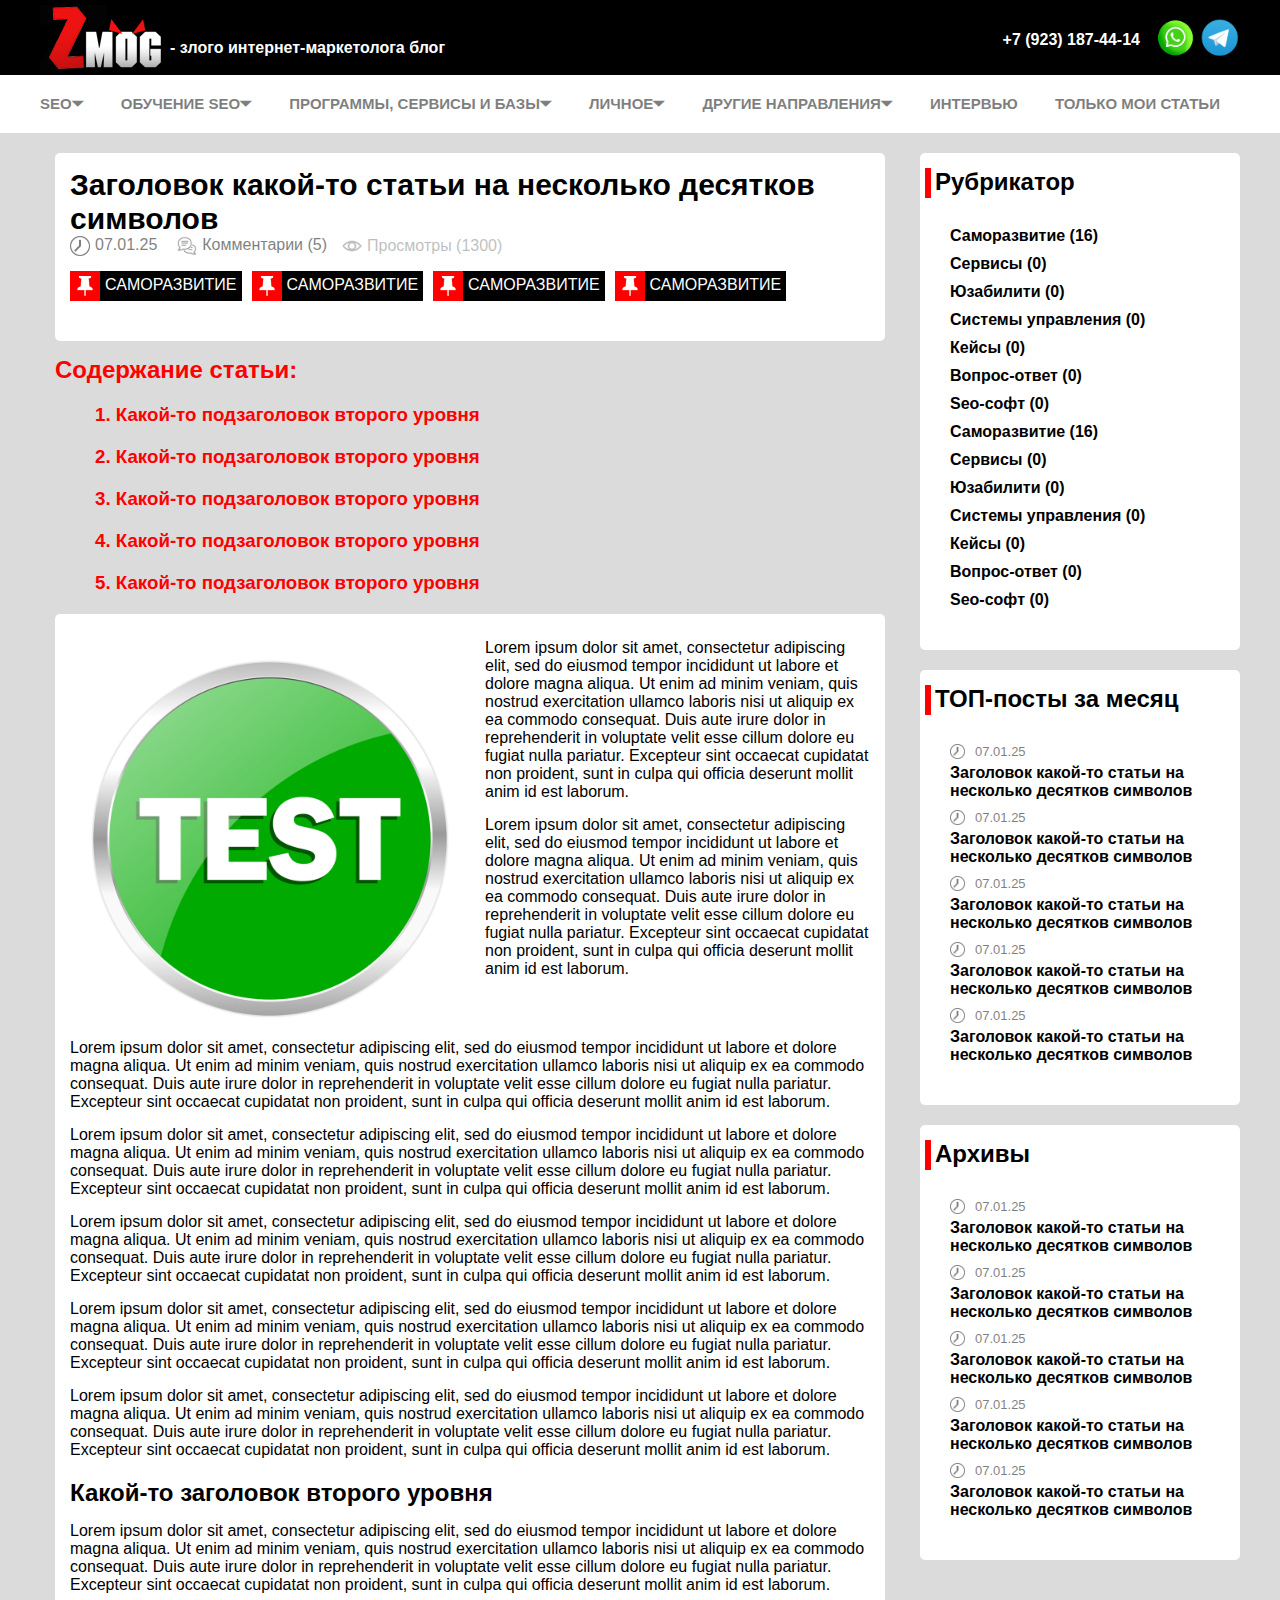
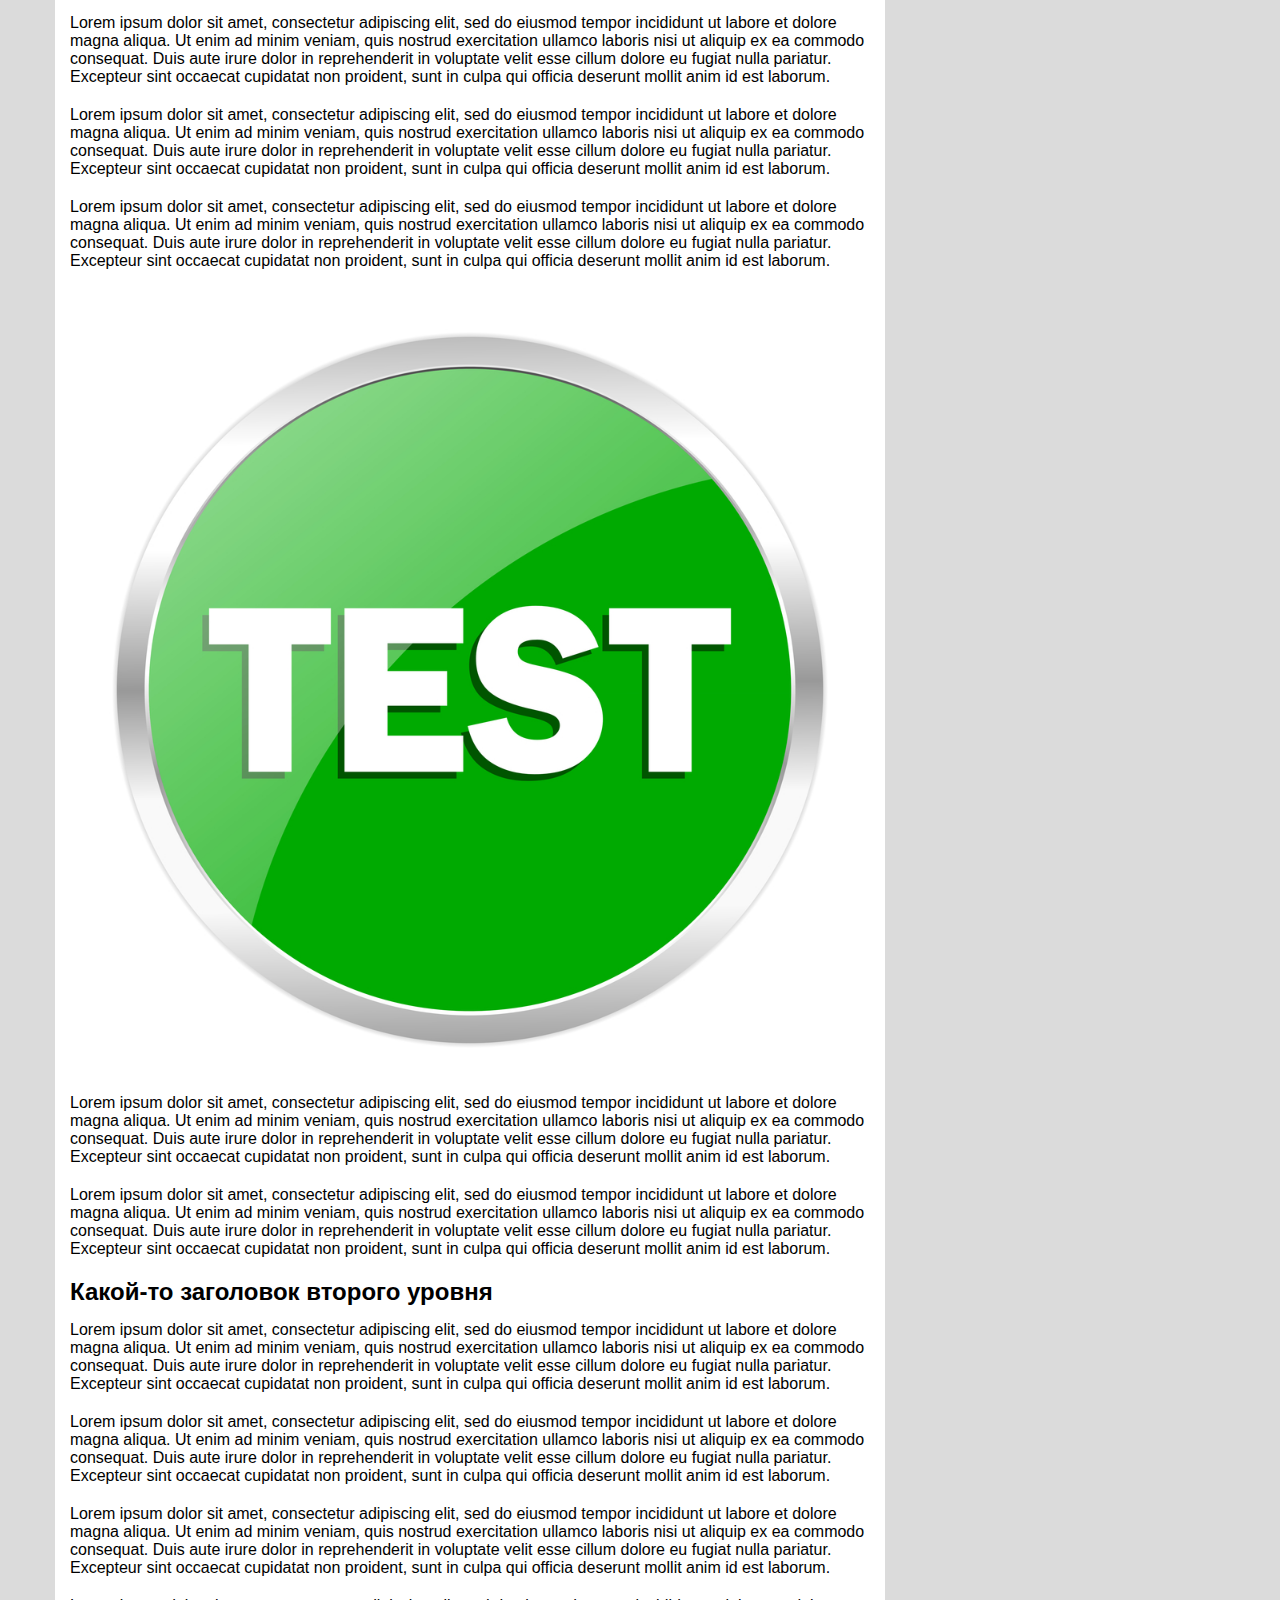
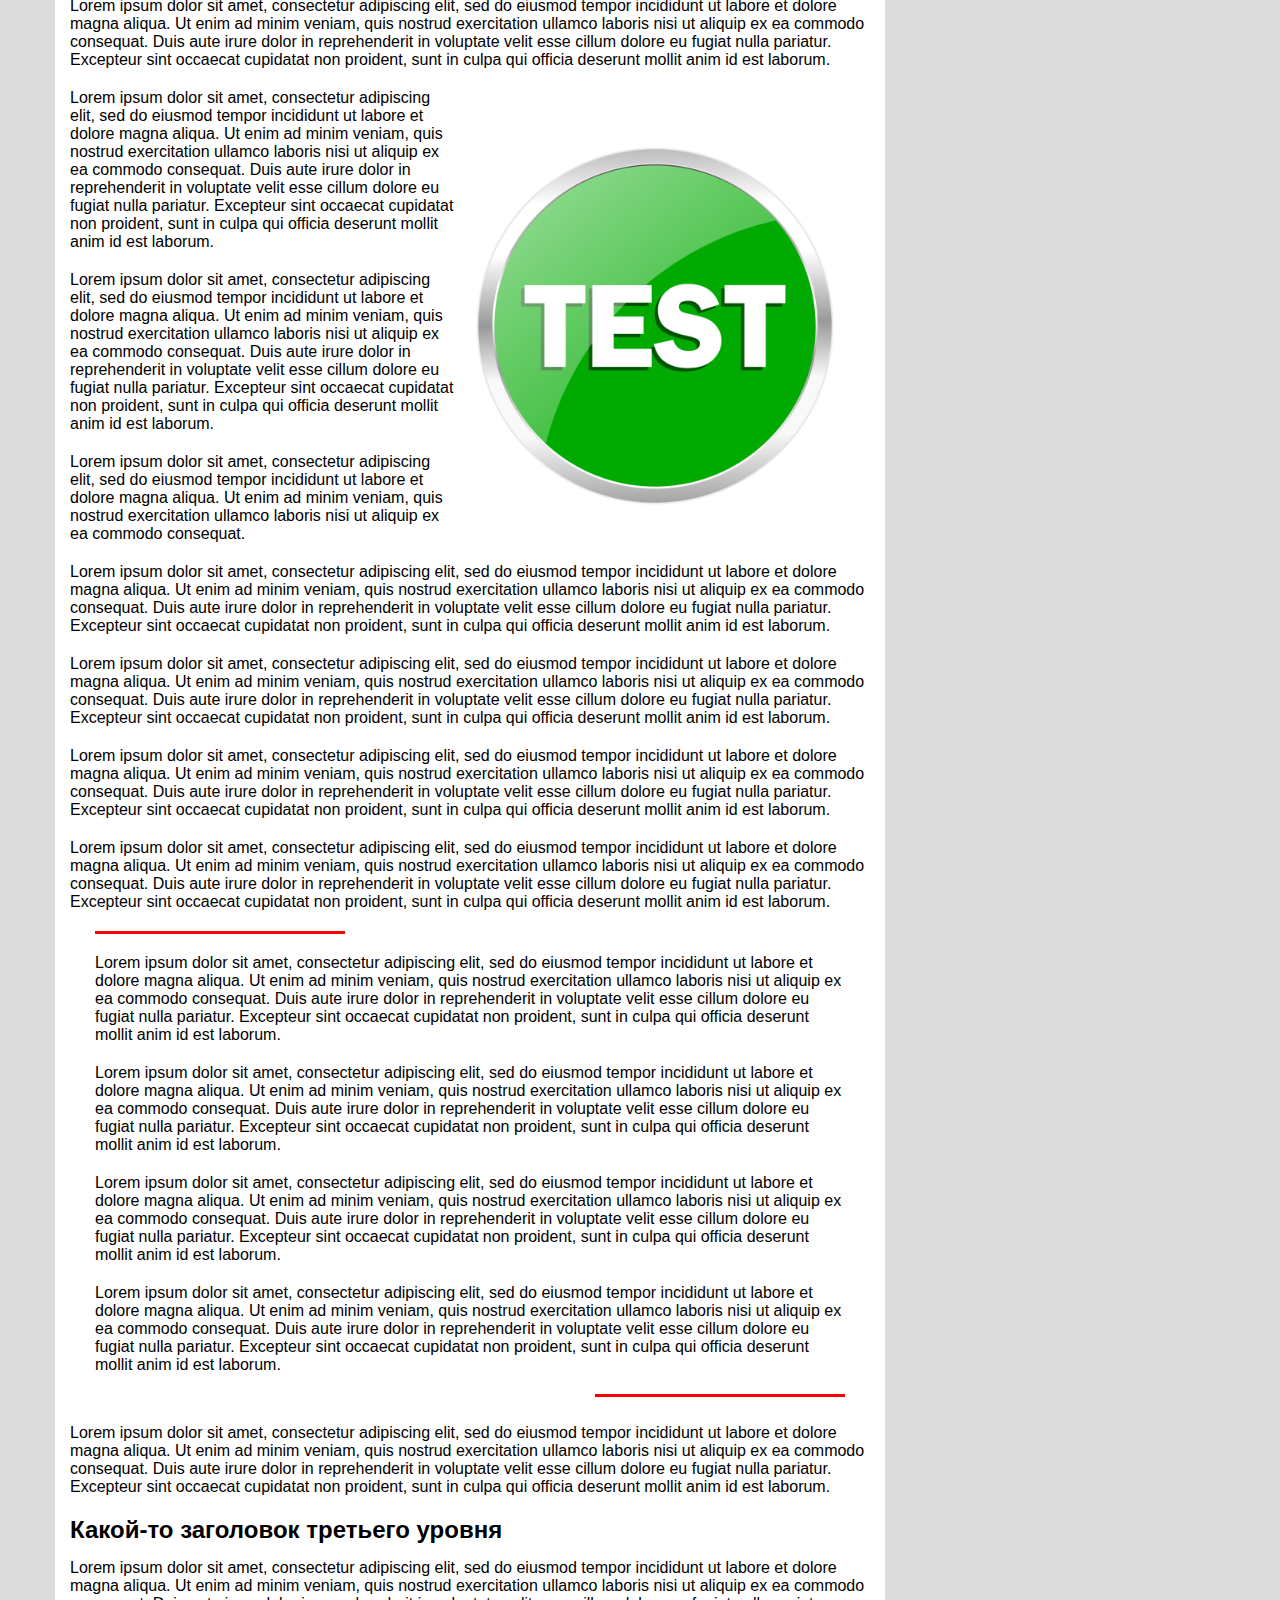
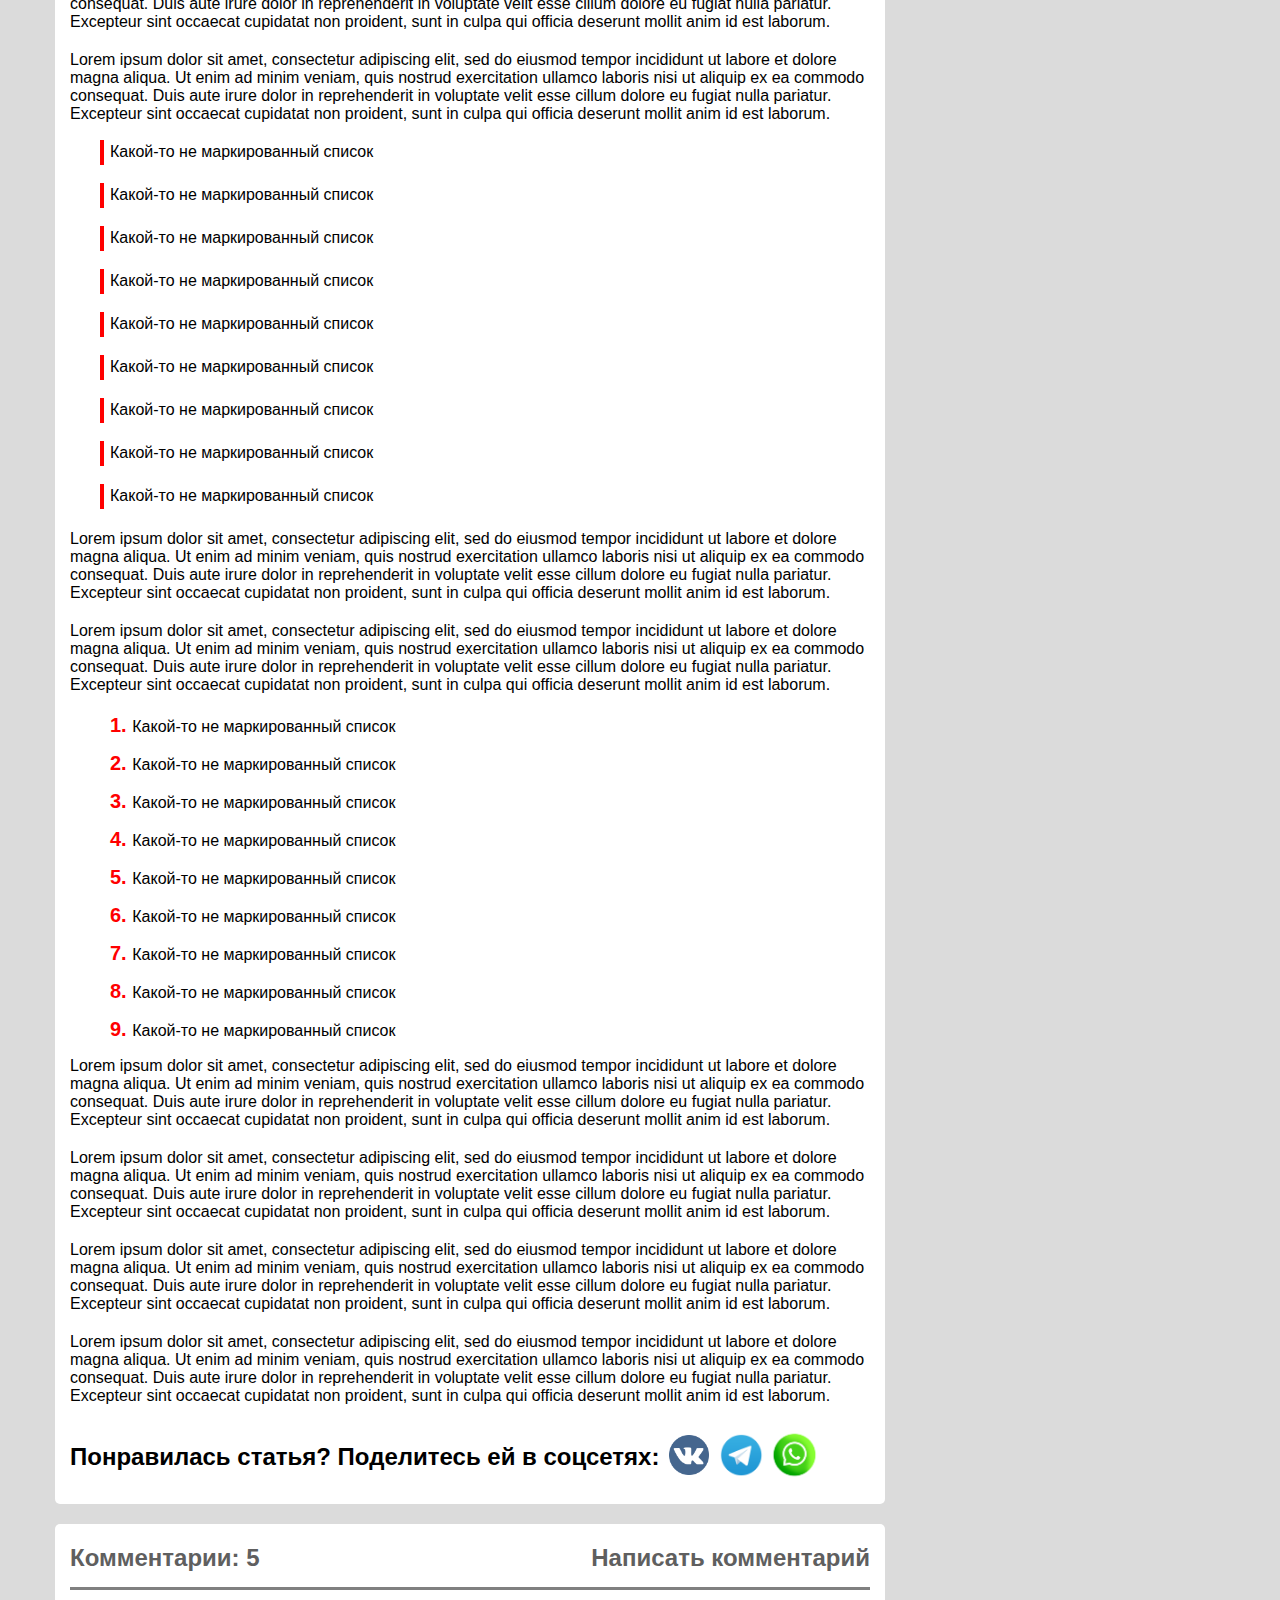
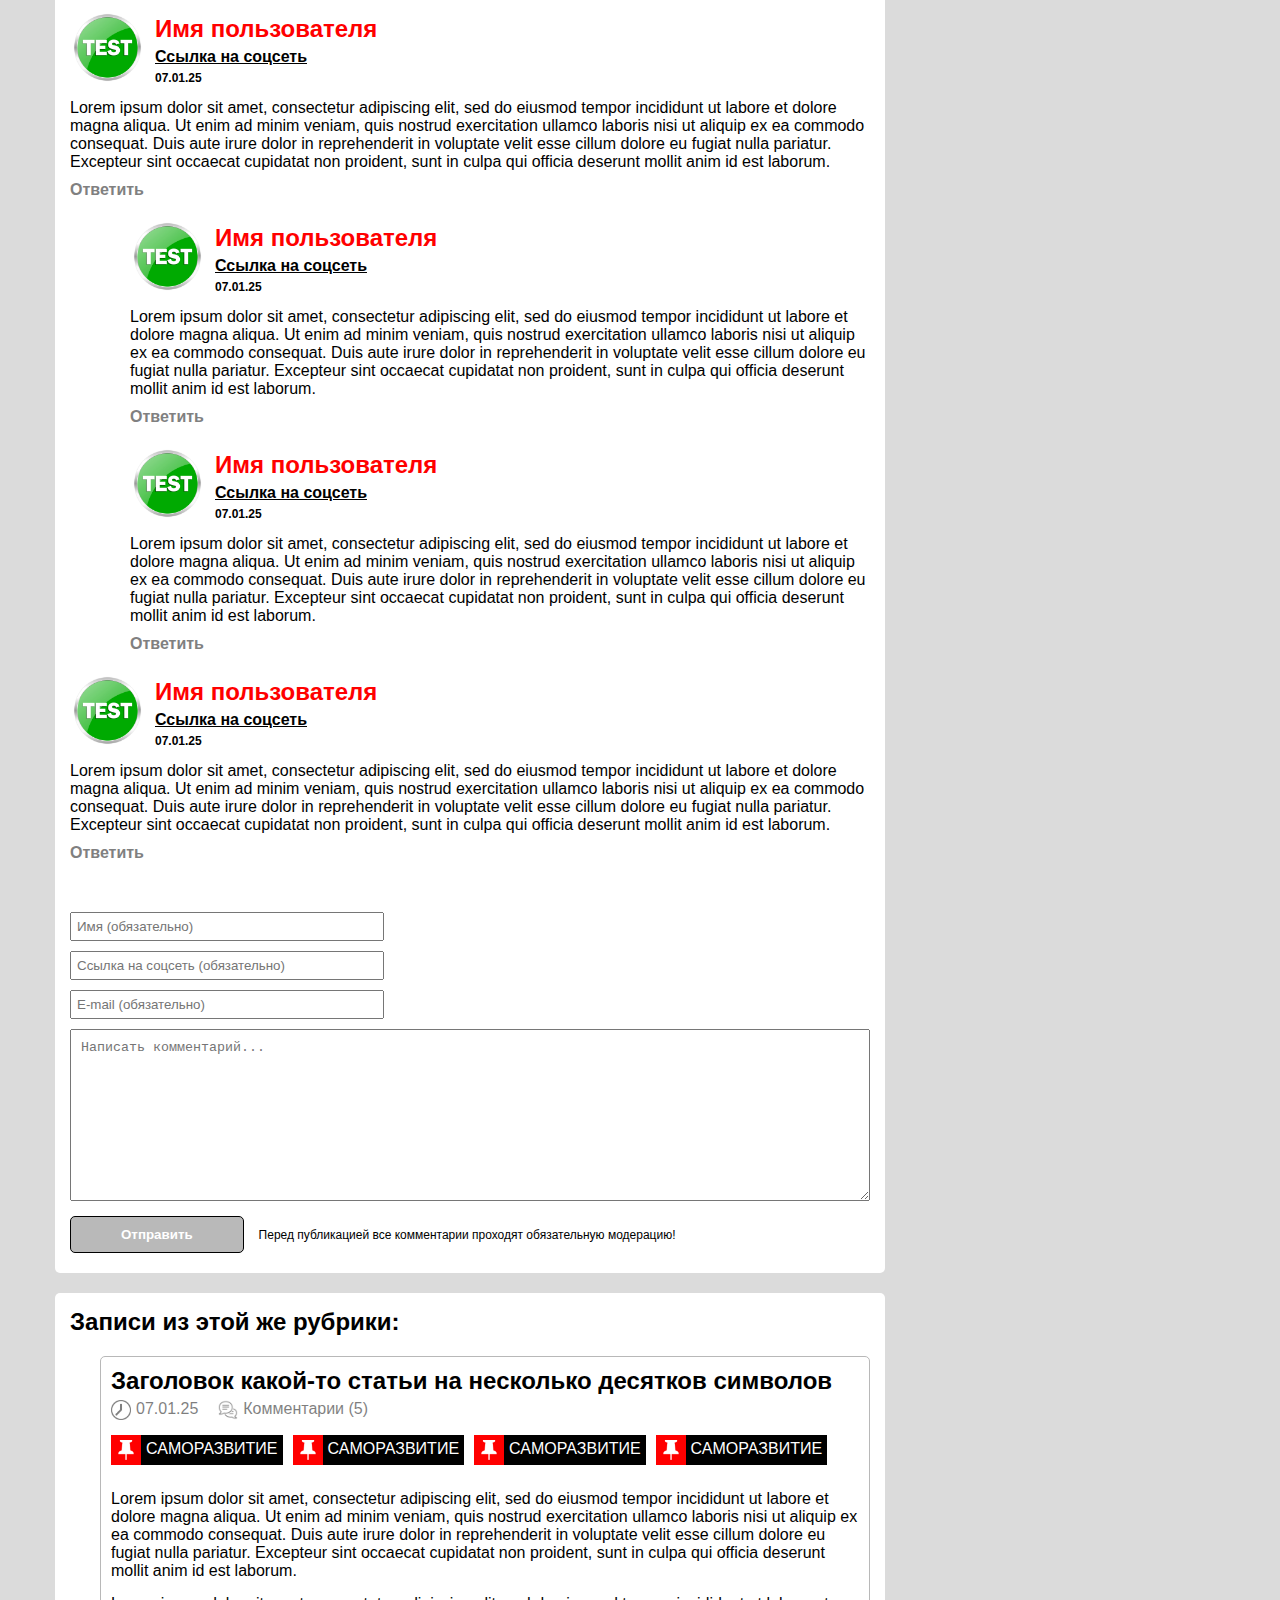
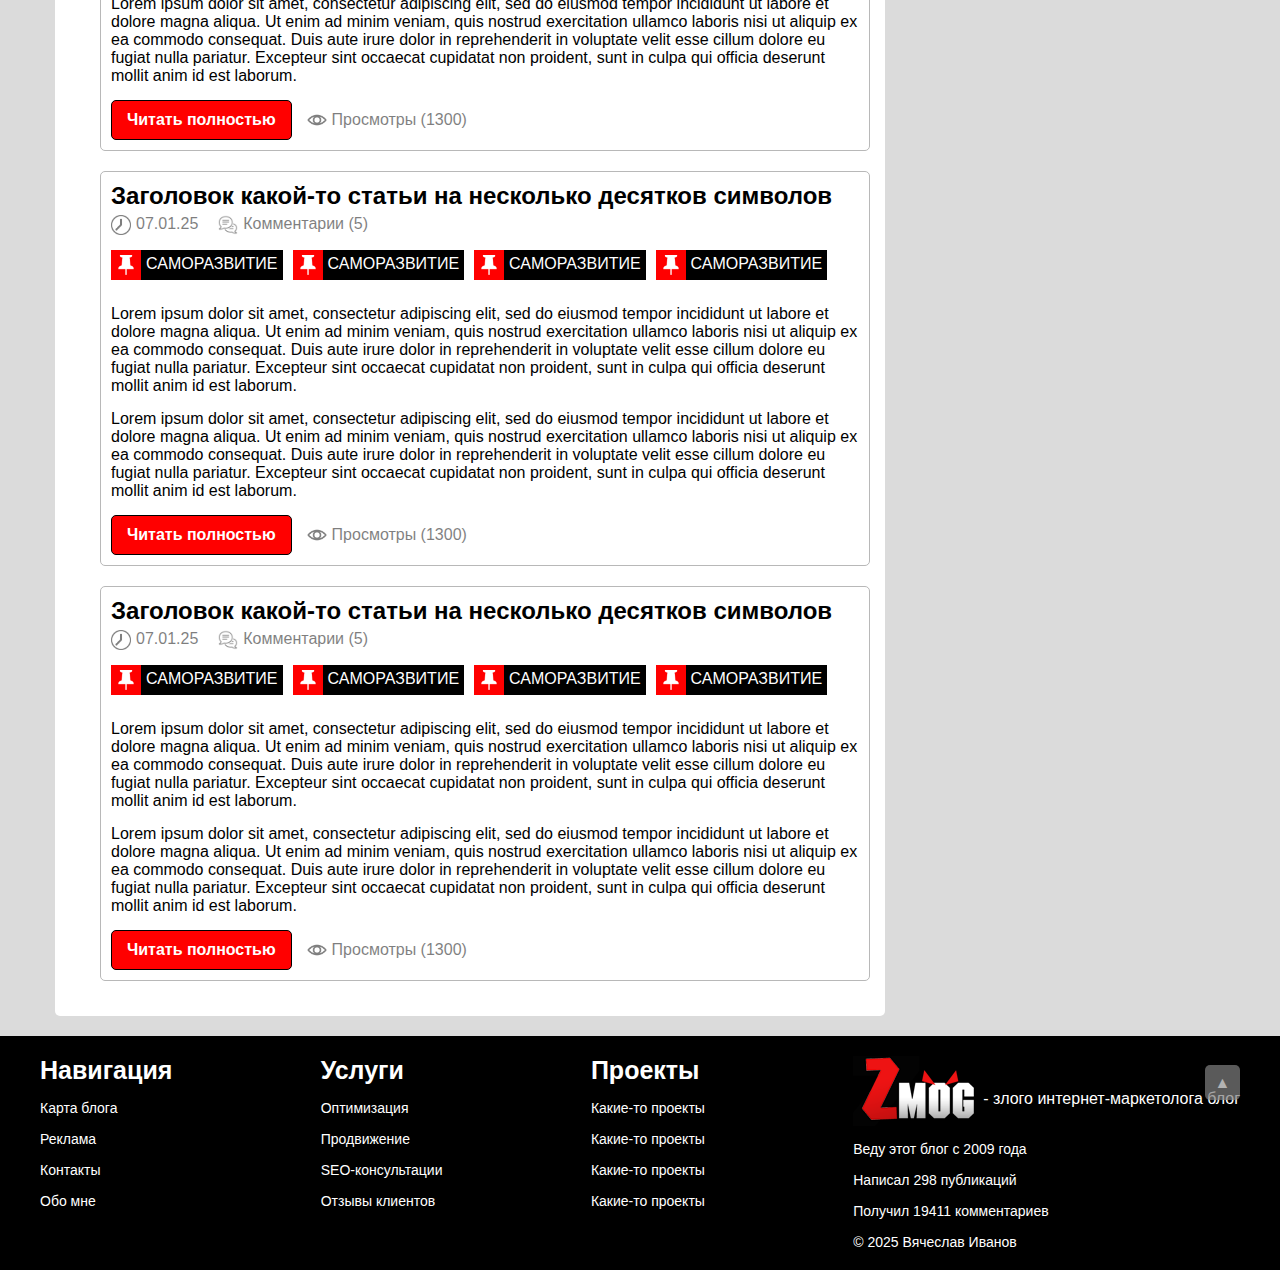
==== commit 37a417a3: "Add files via upload" ====
--- a/article.html
+++ b/article.html
@@ -5,8 +5,9 @@
     <meta charset="UTF-8">
     <meta name="viewport" content="width=device-width, initial-scale=1.0">
     <title>Document</title>
+    <link rel="stylesheet" href="css/style.css">
     <link rel="stylesheet" href="css/case.css">
-    <link rel="stylesheet" href="css/style.css">
+    
     <link rel="stylesheet" href="css/article.css">
 </head>
 
@@ -505,8 +506,8 @@
         <main>
             <section class="main_content">
                 <div class="container">
-                    <div class="article_block bigger">
-                        <h2 class="article_title">Заголовок какой-то статьи на несколько десятков символов</h2>
+                    <div class="article_block">
+                        <h1 class="article_title_art">Заголовок какой-то статьи на несколько десятков символов</h1>
                         <div class="date_comments">
                             <img src="images/pngwing.com.png" alt="" class="article_date_img">
                             <p class="date_text">07.01.25</p>
@@ -574,122 +575,122 @@
                         <h2 class="article_content_title">Содержание статьи:</h2>
                         <details class="article_content_details">
                             <summary>
-                                <h2 class="article_content_title">1. Какой-то подзаголовок второго уровня</h2>
+                                <h3 class="article_content_title">1. Какой-то подзаголовок второго уровня</h3>
                             </summary>
                             <ul class="article_content_ul">
                                 <li class="article_content_list"><a href="" class="article_content_link">
-                                        <h3 class="article_content_link_title">Какой-то подзаголовок третьего уровня
-                                        </h3>
-                                    </a></li>
-                                <li class="article_content_list"><a href="" class="article_content_link">
-                                        <h3 class="article_content_link_title">Какой-то подзаголовок третьего уровня
-                                        </h3>
-                                    </a></li>
-                                <li class="article_content_list"><a href="" class="article_content_link">
-                                        <h3 class="article_content_link_title">Какой-то подзаголовок третьего уровня
-                                        </h3>
-                                    </a></li>
-                                <li class="article_content_list"><a href="" class="article_content_link">
-                                        <h3 class="article_content_link_title">Какой-то подзаголовок третьего уровня
-                                        </h3>
+                                        <h4 class="article_content_link_title">Какой-то подзаголовок третьего уровня
+                                        </h4>
+                                    </a></li>
+                                <li class="article_content_list"><a href="" class="article_content_link">
+                                        <h4 class="article_content_link_title">Какой-то подзаголовок третьего уровня
+                                        </h4>
+                                    </a></li>
+                                <li class="article_content_list"><a href="" class="article_content_link">
+                                        <h4 class="article_content_link_title">Какой-то подзаголовок третьего уровня
+                                        </h4>
+                                    </a></li>
+                                <li class="article_content_list"><a href="" class="article_content_link">
+                                        <h4 class="article_content_link_title">Какой-то подзаголовок третьего уровня
+                                        </h4>
                                     </a></li>
                             </ul>
                         </details>
                         <details class="article_content_details">
                             <summary>
-                                <h2 class="article_content_title">2. Какой-то подзаголовок второго уровня</h2>
+                                <h3 class="article_content_title">2. Какой-то подзаголовок второго уровня</h3>
                             </summary>
                             <ul class="article_content_ul">
                                 <li class="article_content_list"><a href="" class="article_content_link">
-                                        <h3 class="article_content_link_title">Какой-то подзаголовок третьего уровня
-                                        </h3>
-                                    </a></li>
-                                <li class="article_content_list"><a href="" class="article_content_link">
-                                        <h3 class="article_content_link_title">Какой-то подзаголовок третьего уровня
-                                        </h3>
-                                    </a></li>
-                                <li class="article_content_list"><a href="" class="article_content_link">
-                                        <h3 class="article_content_link_title">Какой-то подзаголовок третьего уровня
-                                        </h3>
-                                    </a></li>
-                                <li class="article_content_list"><a href="" class="article_content_link">
-                                        <h3 class="article_content_link_title">Какой-то подзаголовок третьего уровня
-                                        </h3>
+                                        <h4 class="article_content_link_title">Какой-то подзаголовок третьего уровня
+                                        </h4>
+                                    </a></li>
+                                <li class="article_content_list"><a href="" class="article_content_link">
+                                        <h4 class="article_content_link_title">Какой-то подзаголовок третьего уровня
+                                        </h4>
+                                    </a></li>
+                                <li class="article_content_list"><a href="" class="article_content_link">
+                                        <h4 class="article_content_link_title">Какой-то подзаголовок третьего уровня
+                                        </h4>
+                                    </a></li>
+                                <li class="article_content_list"><a href="" class="article_content_link">
+                                        <h4 class="article_content_link_title">Какой-то подзаголовок третьего уровня
+                                        </h4>
                                     </a></li>
                             </ul>
                         </details>
                         <details class="article_content_details">
                             <summary>
-                                <h2 class="article_content_title">3. Какой-то подзаголовок второго уровня</h2>
+                                <h3 class="article_content_title">3. Какой-то подзаголовок второго уровня</h3>
                             </summary>
                             <ul class="article_content_ul">
                                 <li class="article_content_list"><a href="" class="article_content_link">
-                                        <h3 class="article_content_link_title">Какой-то подзаголовок третьего уровня
-                                        </h3>
-                                    </a></li>
-                                <li class="article_content_list"><a href="" class="article_content_link">
-                                        <h3 class="article_content_link_title">Какой-то подзаголовок третьего уровня
-                                        </h3>
-                                    </a></li>
-                                <li class="article_content_list"><a href="" class="article_content_link">
-                                        <h3 class="article_content_link_title">Какой-то подзаголовок третьего уровня
-                                        </h3>
-                                    </a></li>
-                                <li class="article_content_list"><a href="" class="article_content_link">
-                                        <h3 class="article_content_link_title">Какой-то подзаголовок третьего уровня
-                                        </h3>
+                                        <h4 class="article_content_link_title">Какой-то подзаголовок третьего уровня
+                                        </h4>
+                                    </a></li>
+                                <li class="article_content_list"><a href="" class="article_content_link">
+                                        <h4 class="article_content_link_title">Какой-то подзаголовок третьего уровня
+                                        </h4>
+                                    </a></li>
+                                <li class="article_content_list"><a href="" class="article_content_link">
+                                        <h4 class="article_content_link_title">Какой-то подзаголовок третьего уровня
+                                        </h4>
+                                    </a></li>
+                                <li class="article_content_list"><a href="" class="article_content_link">
+                                        <h4 class="article_content_link_title">Какой-то подзаголовок третьего уровня
+                                        </h4>
                                     </a></li>
                             </ul>
                         </details>
                         <details class="article_content_details">
                             <summary>
-                                <h2 class="article_content_title">4. Какой-то подзаголовок второго уровня</h2>
+                                <h3 class="article_content_title">4. Какой-то подзаголовок второго уровня</h3>
                             </summary>
                             <ul class="article_content_ul">
                                 <li class="article_content_list"><a href="" class="article_content_link">
-                                        <h3 class="article_content_link_title">Какой-то подзаголовок третьего уровня
-                                        </h3>
-                                    </a></li>
-                                <li class="article_content_list"><a href="" class="article_content_link">
-                                        <h3 class="article_content_link_title">Какой-то подзаголовок третьего уровня
-                                        </h3>
-                                    </a></li>
-                                <li class="article_content_list"><a href="" class="article_content_link">
-                                        <h3 class="article_content_link_title">Какой-то подзаголовок третьего уровня
-                                        </h3>
-                                    </a></li>
-                                <li class="article_content_list"><a href="" class="article_content_link">
-                                        <h3 class="article_content_link_title">Какой-то подзаголовок третьего уровня
-                                        </h3>
+                                        <h4 class="article_content_link_title">Какой-то подзаголовок третьего уровня
+                                        </h4>
+                                    </a></li>
+                                <li class="article_content_list"><a href="" class="article_content_link">
+                                        <h4 class="article_content_link_title">Какой-то подзаголовок третьего уровня
+                                        </h4>
+                                    </a></li>
+                                <li class="article_content_list"><a href="" class="article_content_link">
+                                        <h4 class="article_content_link_title">Какой-то подзаголовок третьего уровня
+                                        </h4>
+                                    </a></li>
+                                <li class="article_content_list"><a href="" class="article_content_link">
+                                        <h4 class="article_content_link_title">Какой-то подзаголовок третьего уровня
+                                        </h4>
                                     </a></li>
                             </ul>
                         </details>
                         <details class="article_content_details">
                             <summary>
-                                <h2 class="article_content_title">5. Какой-то подзаголовок второго уровня</h2>
+                                <h3 class="article_content_title">5. Какой-то подзаголовок второго уровня</h3>
                             </summary>
                             <ul class="article_content_ul">
                                 <li class="article_content_list"><a href="" class="article_content_link">
-                                        <h3 class="article_content_link_title">Какой-то подзаголовок третьего уровня
-                                        </h3>
-                                    </a></li>
-                                <li class="article_content_list"><a href="" class="article_content_link">
-                                        <h3 class="article_content_link_title">Какой-то подзаголовок третьего уровня
-                                        </h3>
-                                    </a></li>
-                                <li class="article_content_list"><a href="" class="article_content_link">
-                                        <h3 class="article_content_link_title">Какой-то подзаголовок третьего уровня
-                                        </h3>
-                                    </a></li>
-                                <li class="article_content_list"><a href="" class="article_content_link">
-                                        <h3 class="article_content_link_title">Какой-то подзаголовок третьего уровня
-                                        </h3>
+                                        <h4 class="article_content_link_title">Какой-то подзаголовок третьего уровня
+                                        </h4>
+                                    </a></li>
+                                <li class="article_content_list"><a href="" class="article_content_link">
+                                        <h4 class="article_content_link_title">Какой-то подзаголовок третьего уровня
+                                        </h4>
+                                    </a></li>
+                                <li class="article_content_list"><a href="" class="article_content_link">
+                                        <h4 class="article_content_link_title">Какой-то подзаголовок третьего уровня
+                                        </h4>
+                                    </a></li>
+                                <li class="article_content_list"><a href="" class="article_content_link">
+                                        <h4 class="article_content_link_title">Какой-то подзаголовок третьего уровня
+                                        </h4>
                                     </a></li>
                             </ul>
                         </details>
                     </div>
 
-                    <div class="article_block bigger">
+                    <div class="article_block">
                         <div class="first_block">
                             <div class="left_image">
                                 <img src="images/test-green-2.jpg" alt="" class="left_first_block_img">
@@ -1229,7 +1230,7 @@
                                             alt="" class="fourth_block_end_link vk"></a>
                                     <a href="" class="fourth_block_end_links"><img
                                             src="images/Telegram_Messenger.png.webp" alt=""
-                                            class="fourth_block_end_link tg"></a>
+                                            class="fourth_block_end_link tg_end"></a>
                                     <a href="" class="fourth_block_end_links"><img
                                             src="images/whatsapp-logo-icon-isolated-on-transparent-background-free-png.webp"
                                             alt="" class="fourth_block_end_link whatsapp"></a>
@@ -1241,7 +1242,7 @@
                         </div>
                     </div>
 
-                    <div class="article_block bigger comments_block">
+                    <div class="article_block comments_block">
                         <div class="comments_content">
                             <h2 class="comments_title">Комментарии: 5</h2>
                             <a href="" class="comments_link">
@@ -1254,7 +1255,7 @@
                                 <div class="comments_user_left_img"><img src="images/test-green-2.jpg" alt=""></div>
                                 <div class="comments_user_right_text">
                                     <h2 class="comments_username">Имя пользователя</h2>
-                                    <a href="" class="comments_user_link">Сылка на соцсеть</a>
+                                    <a href="" class="comments_user_link">Ссылка на соцсеть</a>
                                     <p class="comments_user_date">07.01.25</p>
                                 </div>
                             </div>
@@ -1278,7 +1279,7 @@
                                     <div class="comments_user_left_img"><img src="images/test-green-2.jpg" alt=""></div>
                                     <div class="comments_user_right_text">
                                         <h2 class="comments_username">Имя пользователя</h2>
-                                        <a href="" class="comments_user_link">Сылка на соцсеть</a>
+                                        <a href="" class="comments_user_link">Ссылка на соцсеть</a>
                                         <p class="comments_user_date">07.01.25</p>
                                     </div>
                                 </div>
@@ -1303,7 +1304,7 @@
                                     <div class="comments_user_left_img"><img src="images/test-green-2.jpg" alt=""></div>
                                     <div class="comments_user_right_text">
                                         <h2 class="comments_username">Имя пользователя</h2>
-                                        <a href="" class="comments_user_link">Сылка на соцсеть</a>
+                                        <a href="" class="comments_user_link">Ссылка на соцсеть</a>
                                         <p class="comments_user_date">07.01.25</p>
                                     </div>
                                 </div>
@@ -1327,7 +1328,7 @@
                                 <div class="comments_user_left_img"><img src="images/test-green-2.jpg" alt=""></div>
                                 <div class="comments_user_right_text">
                                     <h2 class="comments_username">Имя пользователя</h2>
-                                    <a href="" class="comments_user_link">Сылка на соцсеть</a>
+                                    <a href="" class="comments_user_link">Ссылка на соцсеть</a>
                                     <p class="comments_user_date">07.01.25</p>
                                 </div>
                             </div>
@@ -1362,7 +1363,7 @@
                         </div>
                     </div>
 
-                    <div class="article_block bigger">
+                    <div class="article_block">
                         <h2 class="rubrics_title">Записи из этой же рубрики:</h2>
                         <div class="rubrics_card">
                             <h2 class="article_title">Заголовок какой-то статьи на несколько десятков символов</h2>
@@ -1458,7 +1459,6 @@
                                     </div>
                                 </div>
 
-                                <a href="#top" class="on_top_btn phone_btn">▲</a>
                             </div>
                         </div>
                         <div class="rubrics_card">
--- a/css/style.css
+++ b/css/style.css
@@ -13,6 +13,8 @@
     scroll-behavior: smooth;
 }
 
+
+
 .container {
     max-width: 1200px;
     margin: 0 auto;
@@ -114,7 +116,7 @@
 .header_down_block {
     display: flex;
     justify-content: space-between;
-    
+
 }
 
 .article_block,
@@ -123,8 +125,9 @@
     border-radius: 5px;
     margin-top: 20px;
     padding: 15px;
-    max-width: 800px;
-}
+    max-width: 1300px;
+}
+
 
 .article_date_img,
 .article_comments_img,
@@ -258,6 +261,7 @@
     display: flex;
     flex-direction: column;
     padding: 15px;
+    width: 290px;
 
 }
 
@@ -376,7 +380,7 @@
 }
 
 .aside_btn {
-    height: 65%;
+    height: 60%;
     display: flex;
     flex-direction: row-reverse;
     align-items: end;
@@ -470,11 +474,19 @@
     display: none;
 }
 
+@media(max-width: 1096px) {
+    .rubricator,
+    .posts,
+    .archives {
+        max-width: 200px;
+    }
+}
+
 @media(max-width: 981px) {
     .rubricator_phone {
         display: inline-block;
     }
-    
+
     .header_drop {
         display: none;
     }
@@ -534,7 +546,7 @@
         flex-direction: column;
     }
 
-    
+
 
 }
 
@@ -624,14 +636,14 @@
         margin: 0 0;
         padding: 0;
     }
-    
+
     .phone_btn {
         margin-left: 100px;
     }
 }
 
 @media(max-width: 335px) {
-    
+
     .container {
         padding: 5px;
     }
--- a/css/case.css
+++ b/css/case.css
@@ -3,6 +3,13 @@
     justify-content: space-between;
     margin-top: 10px;
 }
+
+.article_block {
+    width: 800px;
+}
+
+
+
 
 .left_image img {
     max-width: 400px;
@@ -25,7 +32,6 @@
 .right_content_block_img img {
     max-width: 50px;
 }
-
 
 
 .right_content_blocks {
@@ -253,13 +259,27 @@
     display: none;
 }
 
-@media(max-width: 1087px) {
+@media(max-width: 1212px) {
     .aside_btn {
         display: none;
     }
 
+    .rubricator,
+    .posts,
+    .archives {
+        max-width: 200px;
+    }
+
     .phone_btn {
         display: flex;
+    }
+}
+
+@media(max-width: 1112px) {
+    .rubricator,
+    .posts,
+    .archives {
+        max-width: 180px;
     }
 }
 
--- a/css/article.css
+++ b/css/article.css
@@ -2,6 +2,15 @@
     color: red;
     display: inline;
 }
+
+
+
+.article_title_art {
+    font-size: 30px;
+}
+
+
+
 
 .article_content_details {
     margin-bottom: 10px;
@@ -30,10 +39,6 @@
 
 .right_first_block_text {
     margin-bottom: 15px;
-}
-
-.bigger {
-    max-width: 1200px;
 }
 
 .article_page {
@@ -89,6 +94,10 @@
     align-items: center;
 }
 
+.phone_btn {
+    display: none;
+}
+
 .fourth_block_end_link {
     max-width: 40px;
 }
@@ -101,7 +110,7 @@
     max-width: 60px;
 }
 
-.tg {
+.tg_end {
     max-width: 45px;
 }
 
@@ -175,7 +184,7 @@
 }
 
 .comments_block {
-    padding: 20px 50px;
+    padding: 20px 15px;
 }
 
 .comments_to_user_answer {
@@ -309,9 +318,7 @@
 }
 
 @media(max-width: 894px) {
-    .article_block {
-        max-width: 800px;
-    }
+
 
     .comment_input_content {
         max-width: 500px;
@@ -324,7 +331,6 @@
 
 @media(max-width: 660px) {
     .article_block {
-        max-width: 550px;
         margin: 20px auto;
     }
 
@@ -356,10 +362,6 @@
         margin-top: 10px;
     }
 
-    .article_block {
-        max-width: 400px;
-
-    }
 
     .comment_input_content {
         max-width: 300px;
@@ -388,7 +390,7 @@
         max-width: 50px;
     }
 
-    .tg {
+    .tg_end {
         max-width: 40px;
     }
 
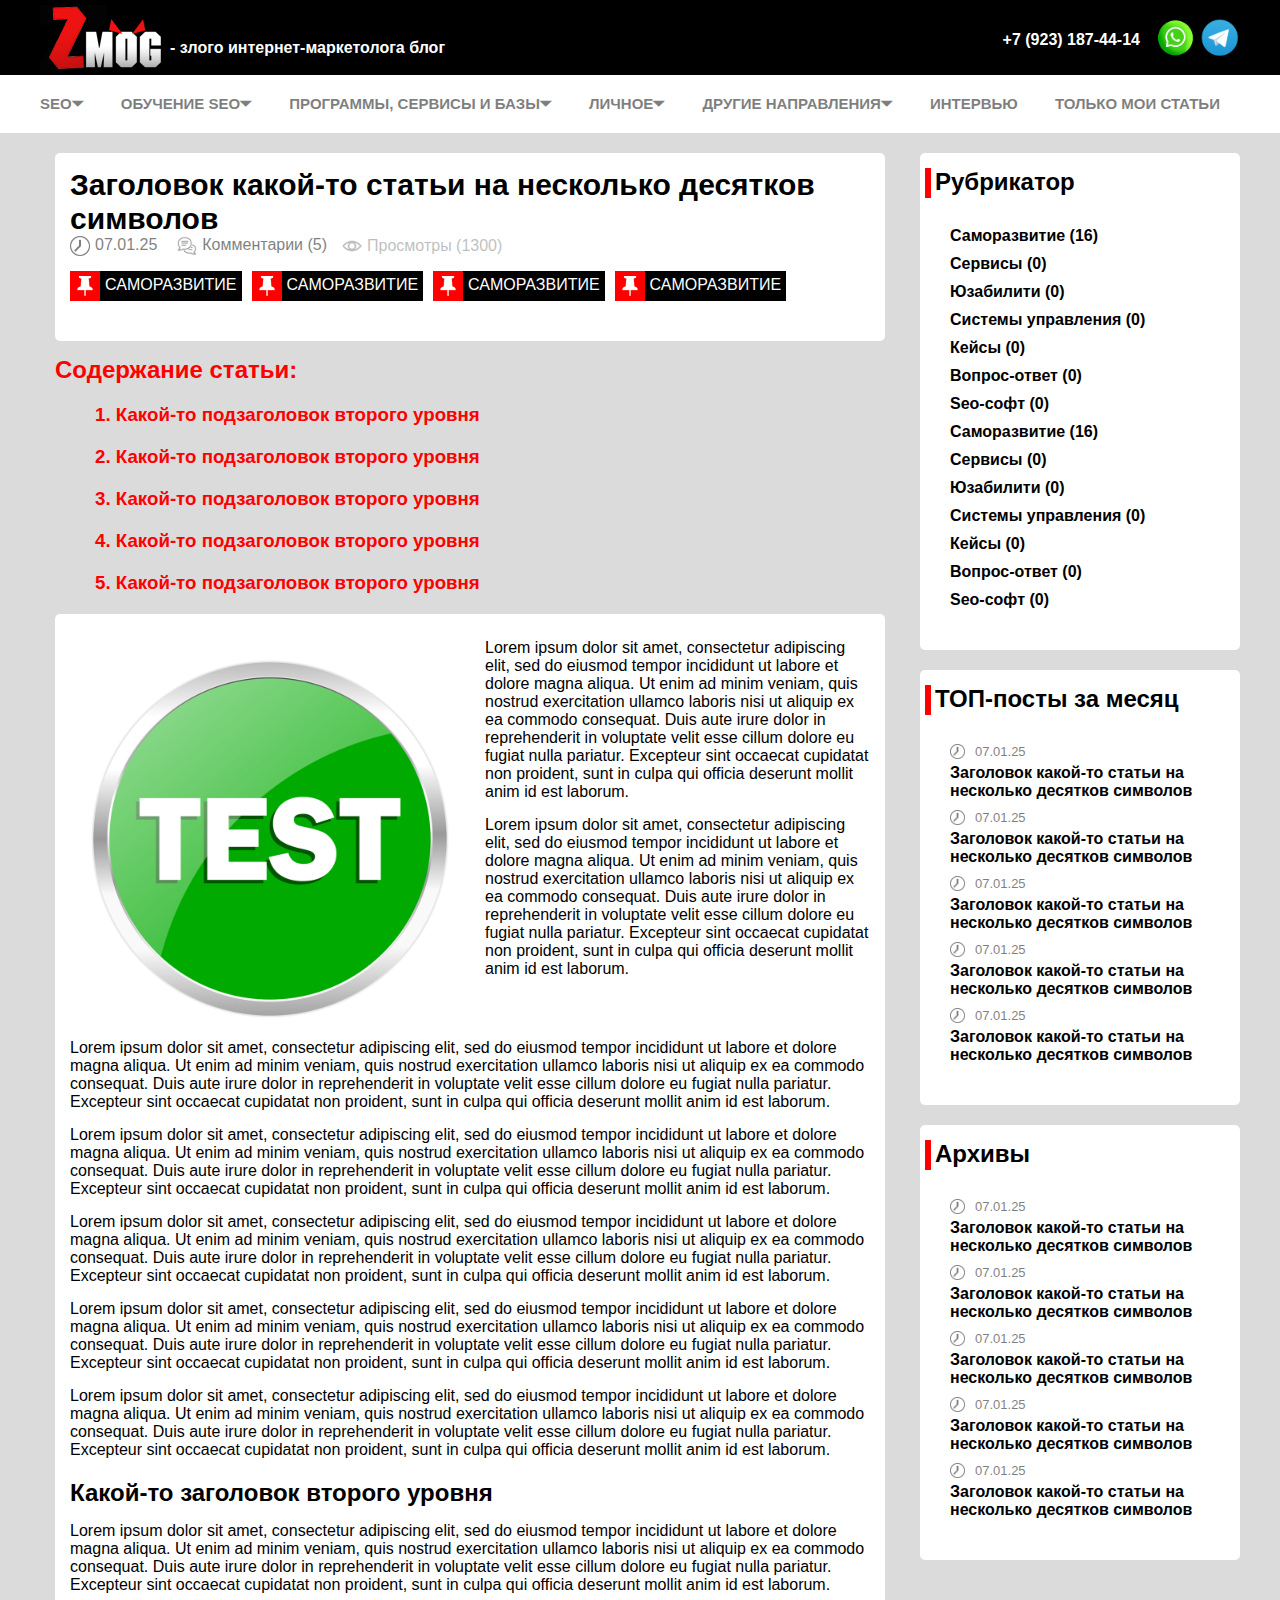
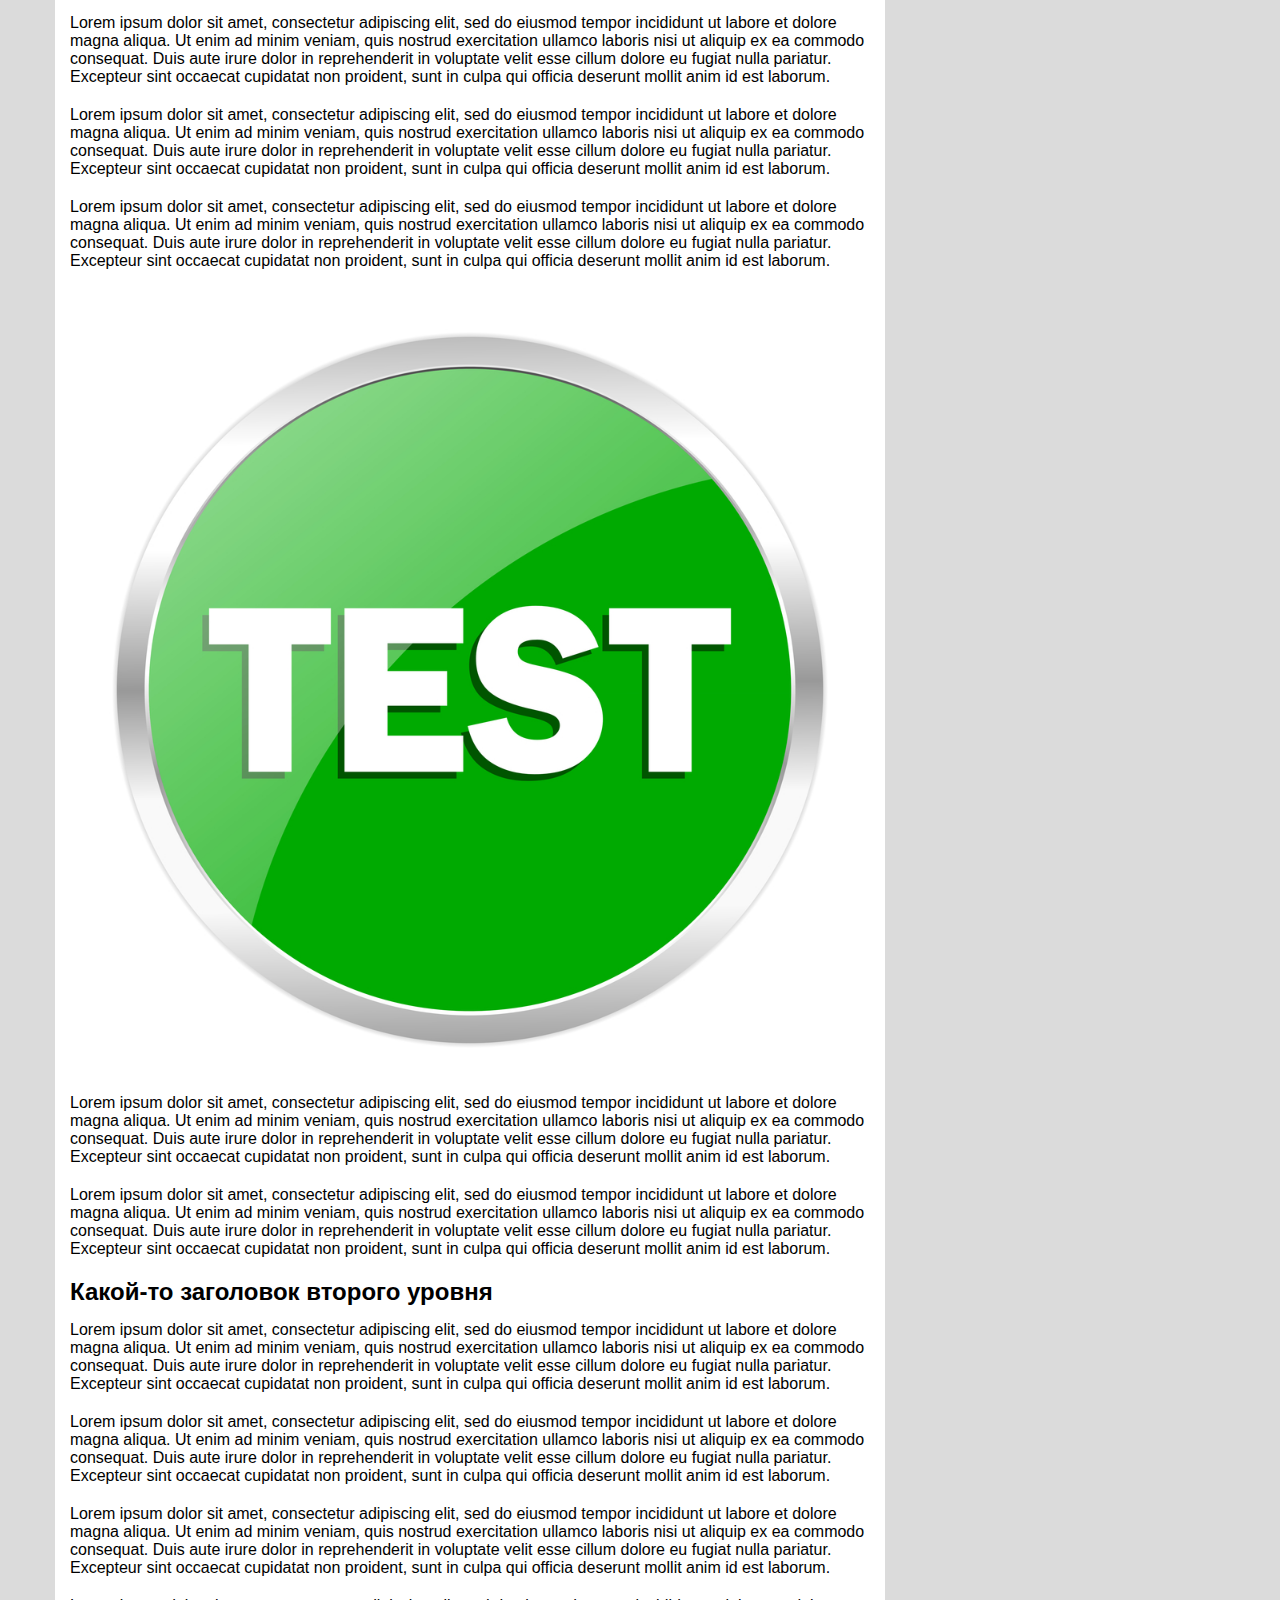
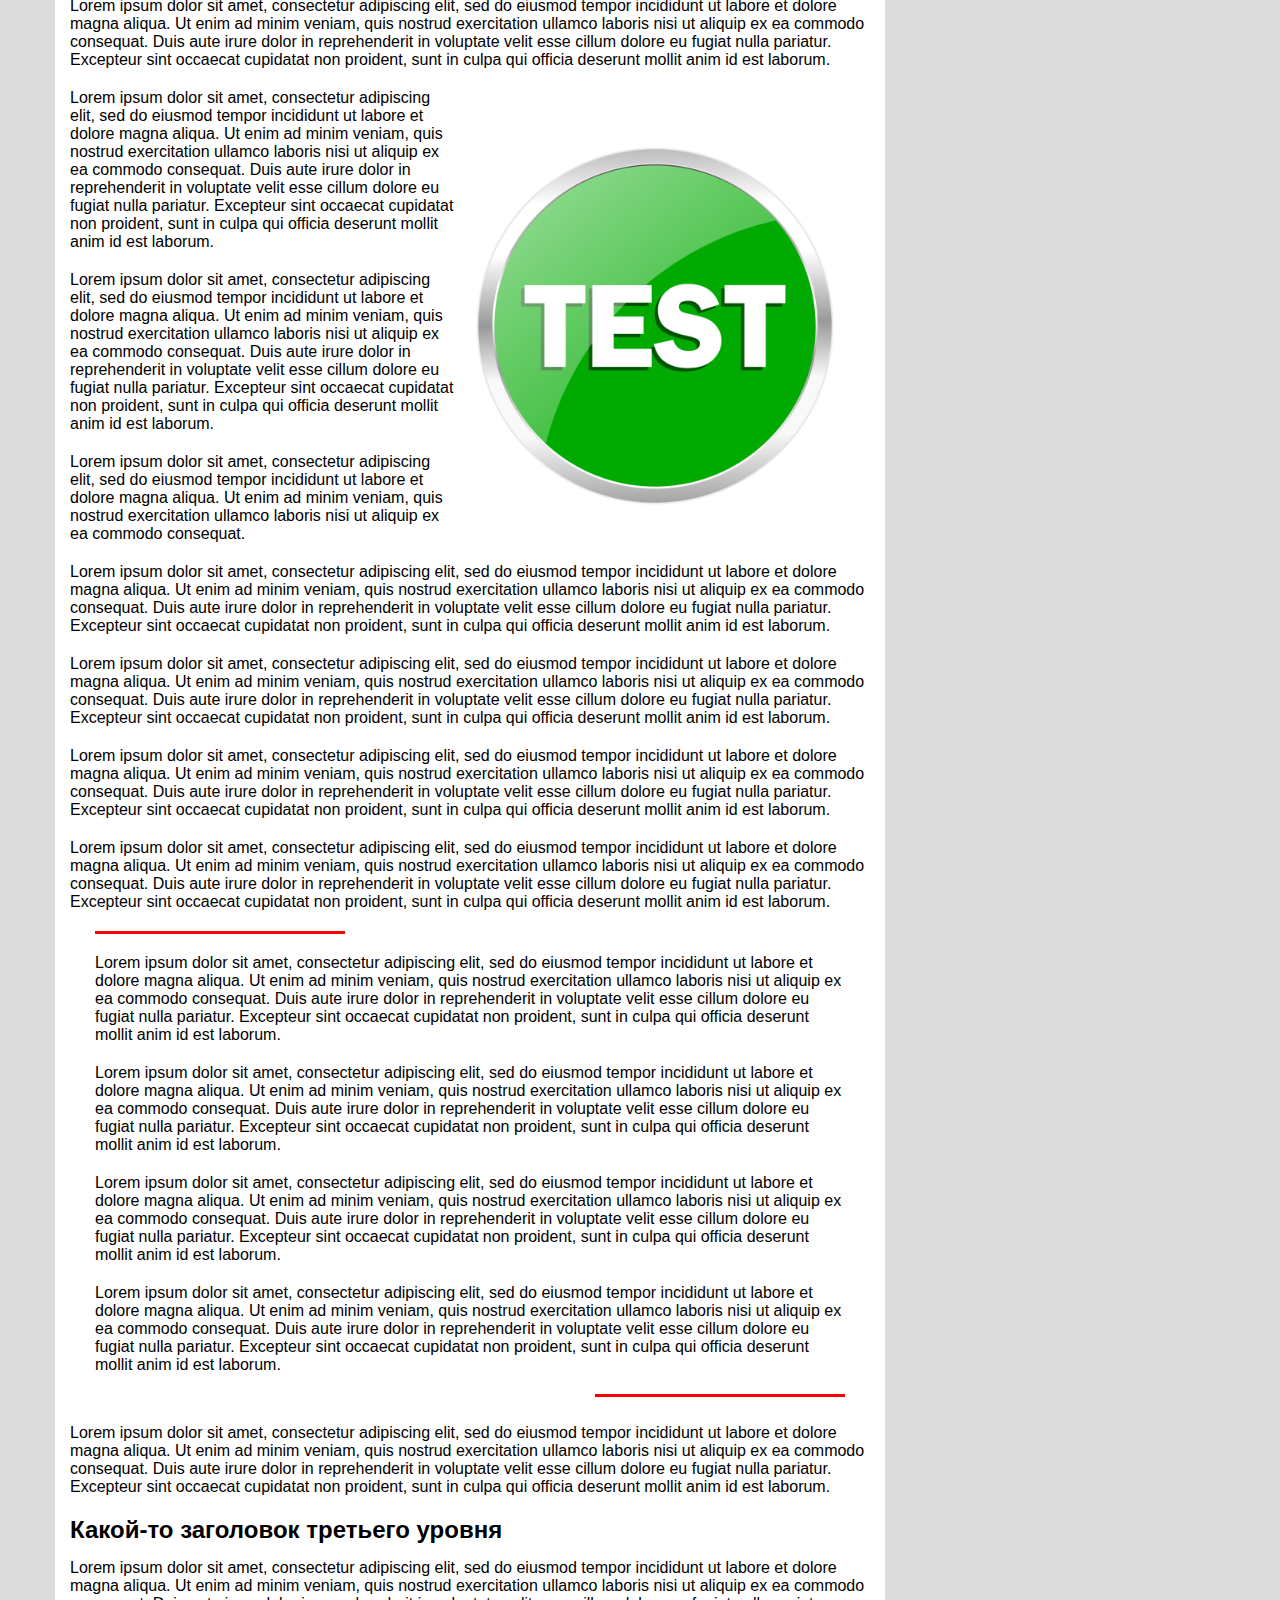
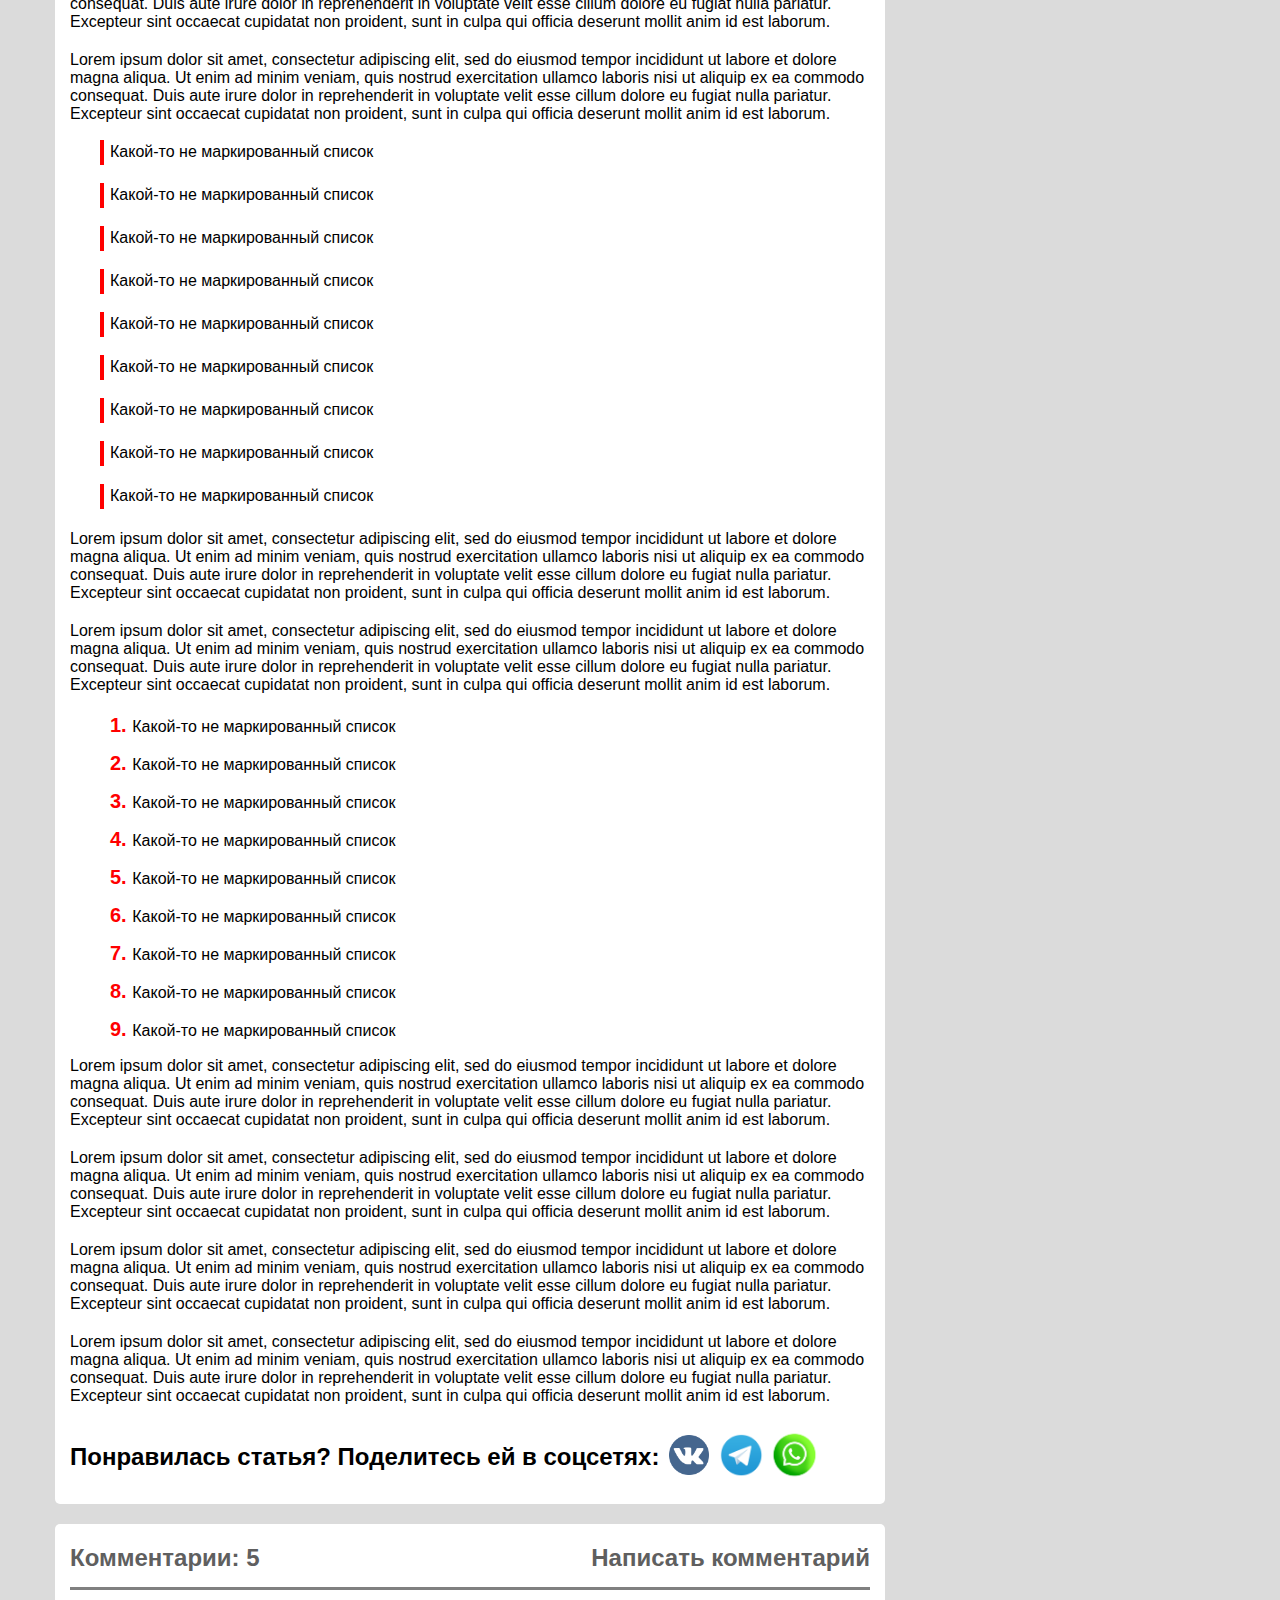
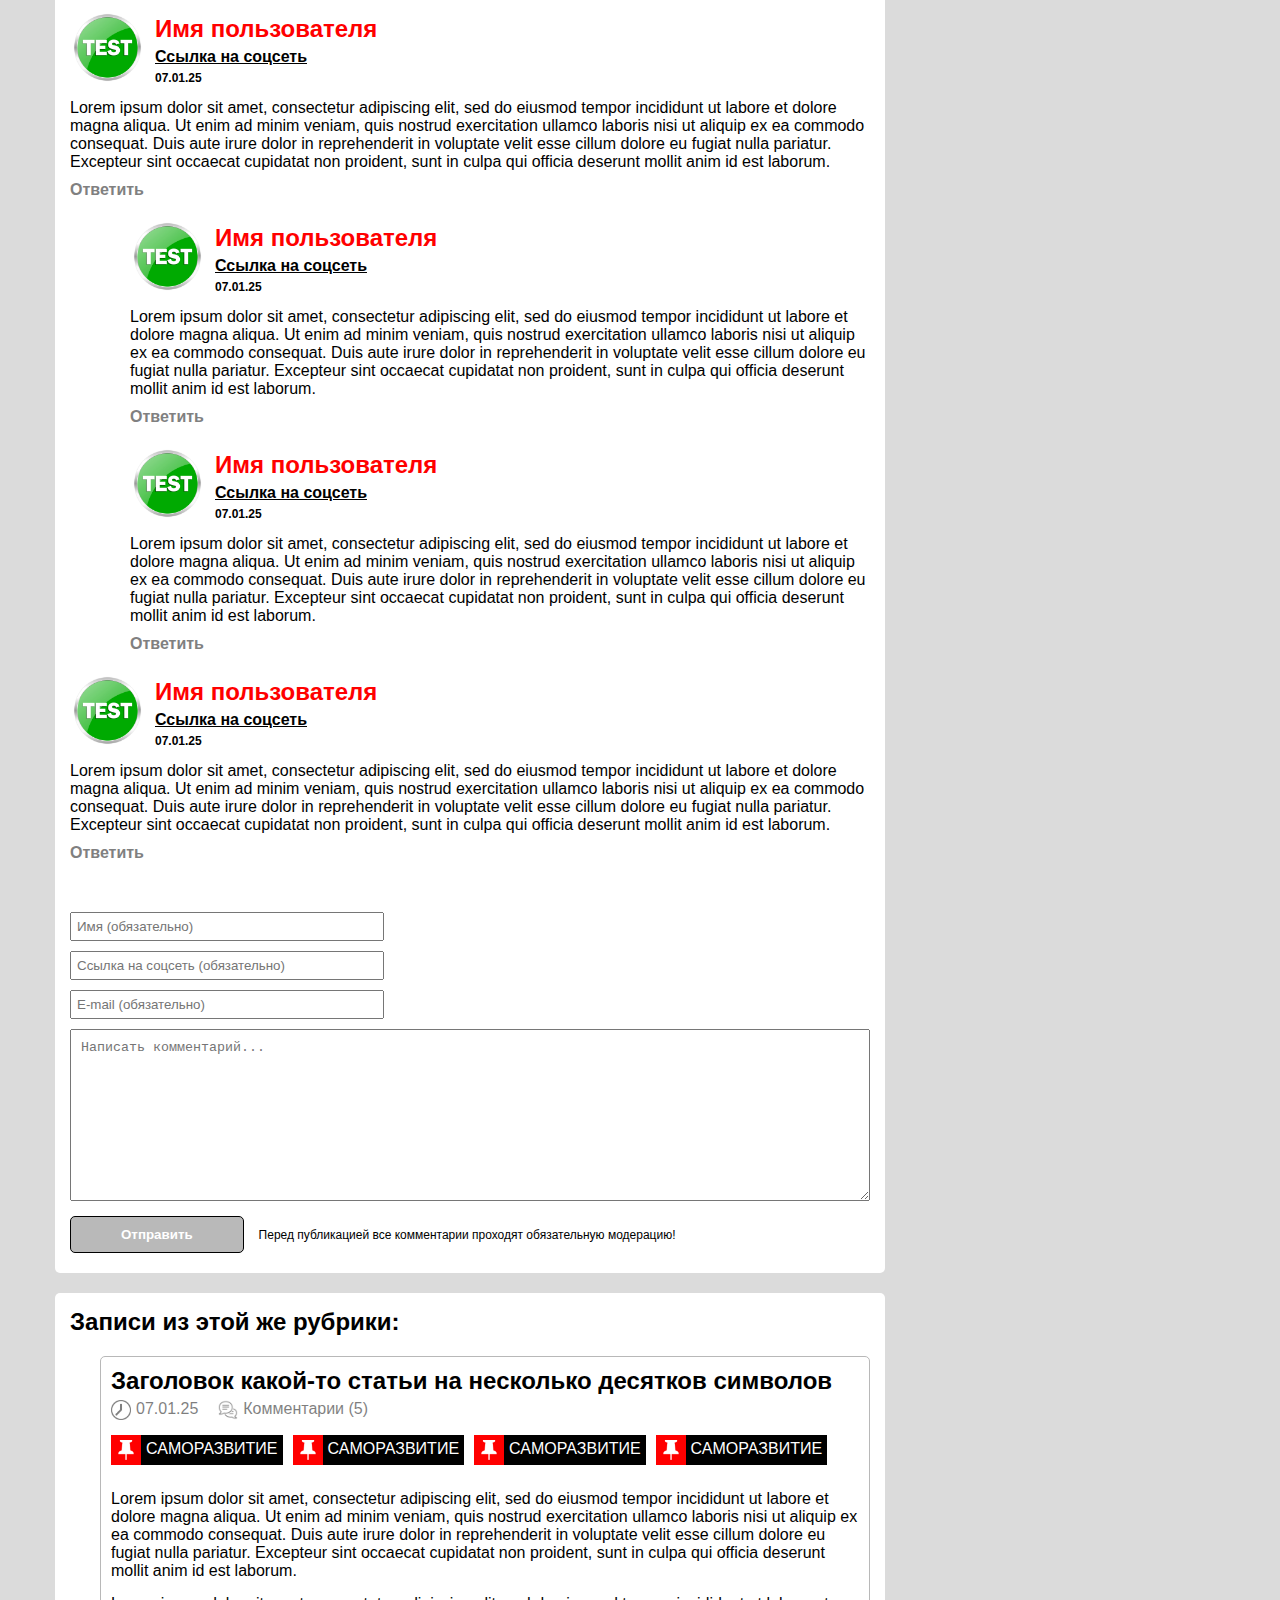
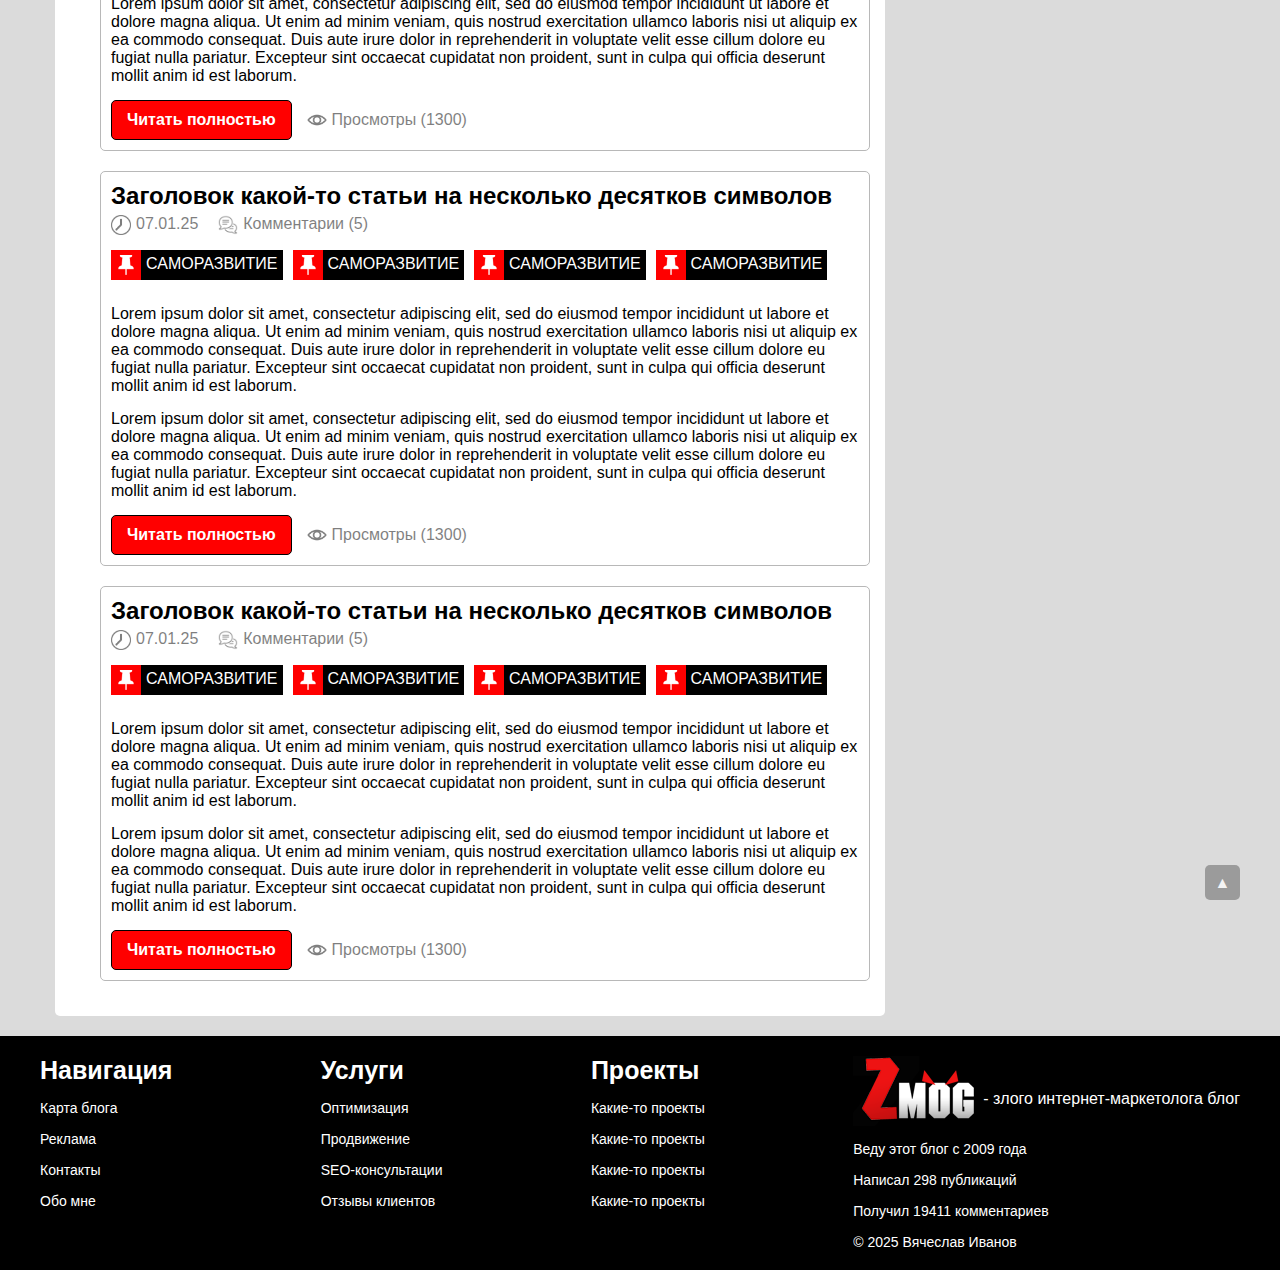
==== commit d92114c1: "Add files via upload" ====
--- a/article.html
+++ b/article.html
@@ -25,7 +25,7 @@
                     <a href="" class="header_socials_link"><img
                             src="images/whatsapp-logo-icon-isolated-on-transparent-background-free-png.webp" alt=""
                             class="social_img"></a>
-                    <a href="" class="header_socials_link"><img src="images/Telegram_Messenger.png.webp"
+                    <a href="services.html" class="header_socials_link"><img src="images/Telegram_Messenger.png.webp"
                             alt="" class="social_img tg"></a>
                 </div>
             </div>
--- a/css/style.css
+++ b/css/style.css
@@ -482,7 +482,7 @@
     }
 }
 
-@media(max-width: 981px) {
+@media(max-width: 1006px) {
     .rubricator_phone {
         display: inline-block;
     }
--- a/css/case.css
+++ b/css/case.css
@@ -58,7 +58,8 @@
 }
 
 .modal,
-.modal_question {
+.modal_question,
+.modal_serviсe {
     position: fixed;
     left: 40%;
     top: 40%;
@@ -74,6 +75,10 @@
     transition: 0.5s;
 }
 
+.modal_serviсe .modal_block_input {
+    width: 250px;
+}
+
 .modal_open {
     visibility: visible;
     opacity: 1;
@@ -276,10 +281,11 @@
 }
 
 @media(max-width: 1112px) {
+
     .rubricator,
     .posts,
     .archives {
-        max-width: 180px;
+        max-width: 150px;
     }
 }
 
@@ -401,7 +407,7 @@
 
     }
 
-    .modal_question {
+    .modal_question, .modal_serviсe {
         left: 20%;
     }
 
@@ -450,8 +456,12 @@
 
     .modal_question {
         left: 10%;
-
-    }
+    }
+
+    .modal_serviсe .modal_block_input {
+        width: 200px;
+    }
+    
 }
 
 
@@ -460,6 +470,10 @@
     .modal,
     .modal_question {
         left: 3%;
+    }
+
+    .modal_serviсe {
+        left: 10%;
     }
 }
 
--- a/css/article.css
+++ b/css/article.css
@@ -245,7 +245,7 @@
 
 .on_top_btn {
     position: absolute;
-    bottom: -8200px;
+    bottom: -8000px;
 }
 
 .date_comments {
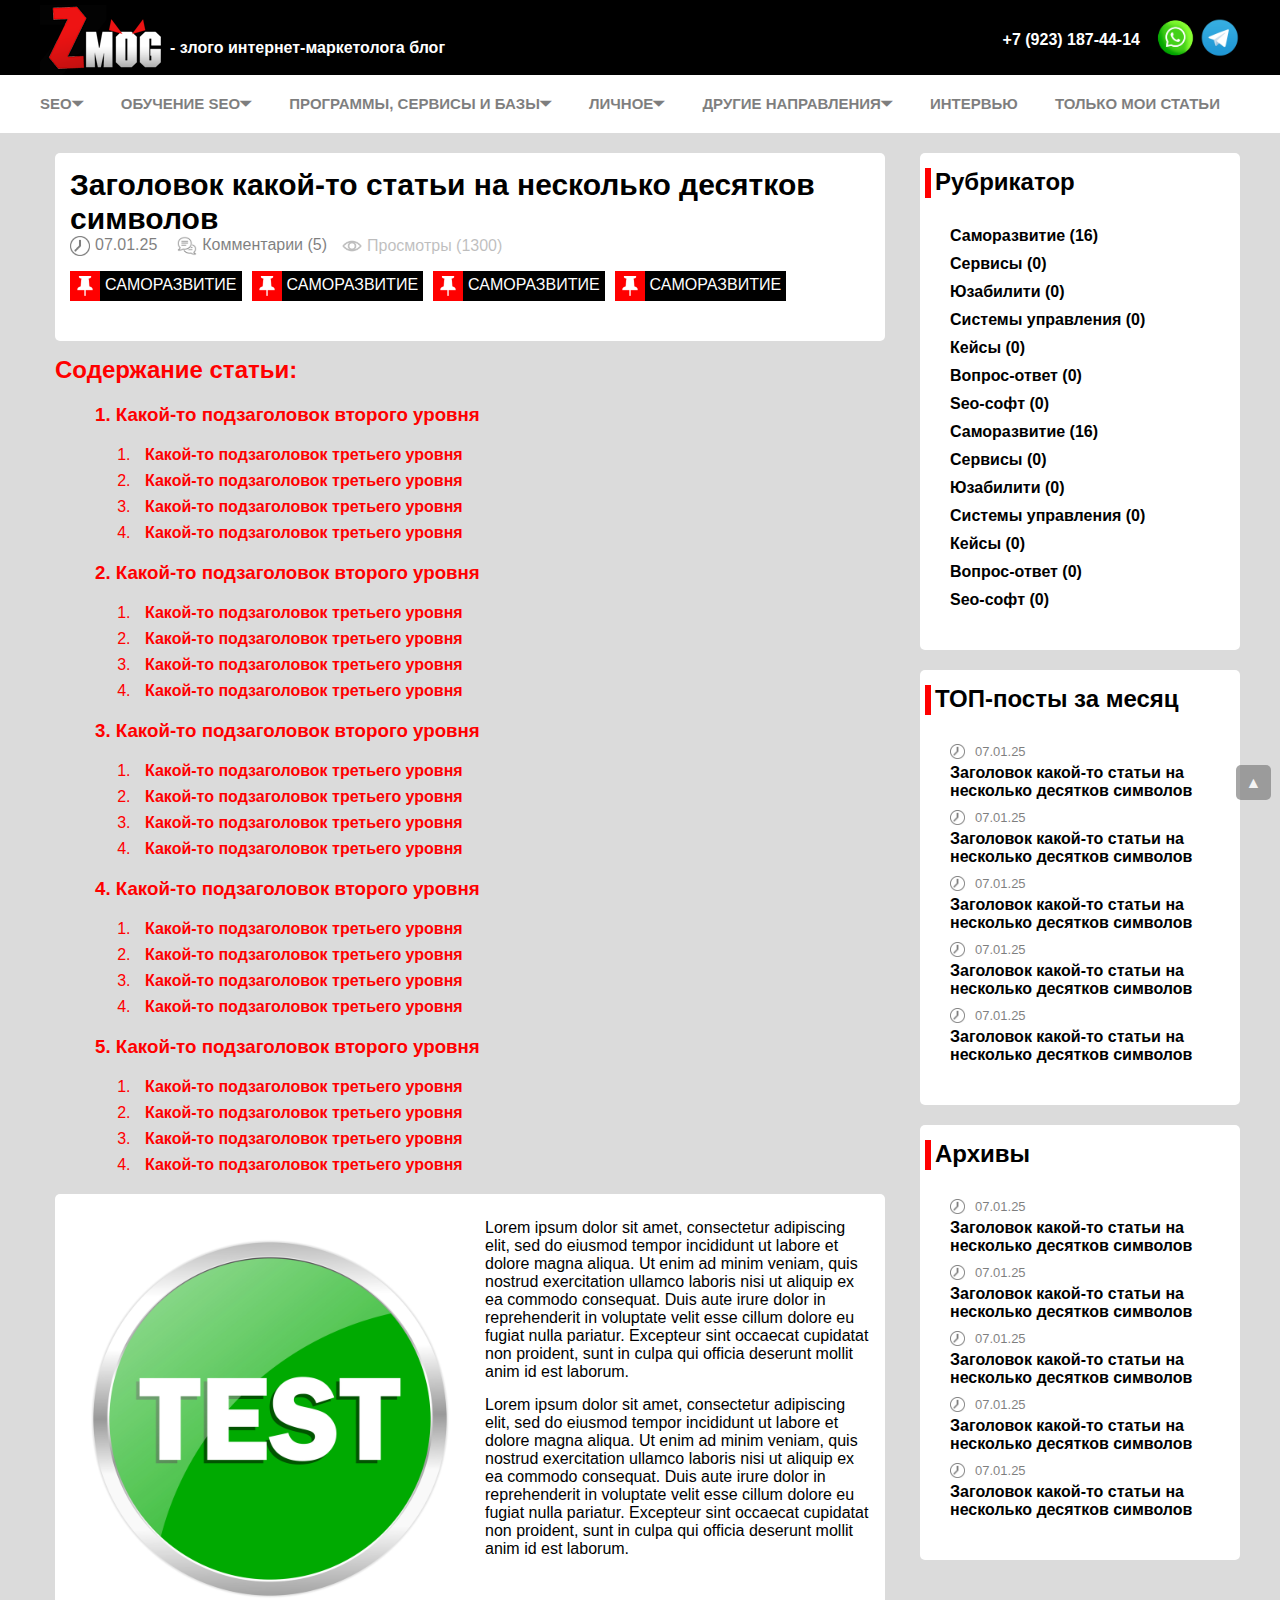
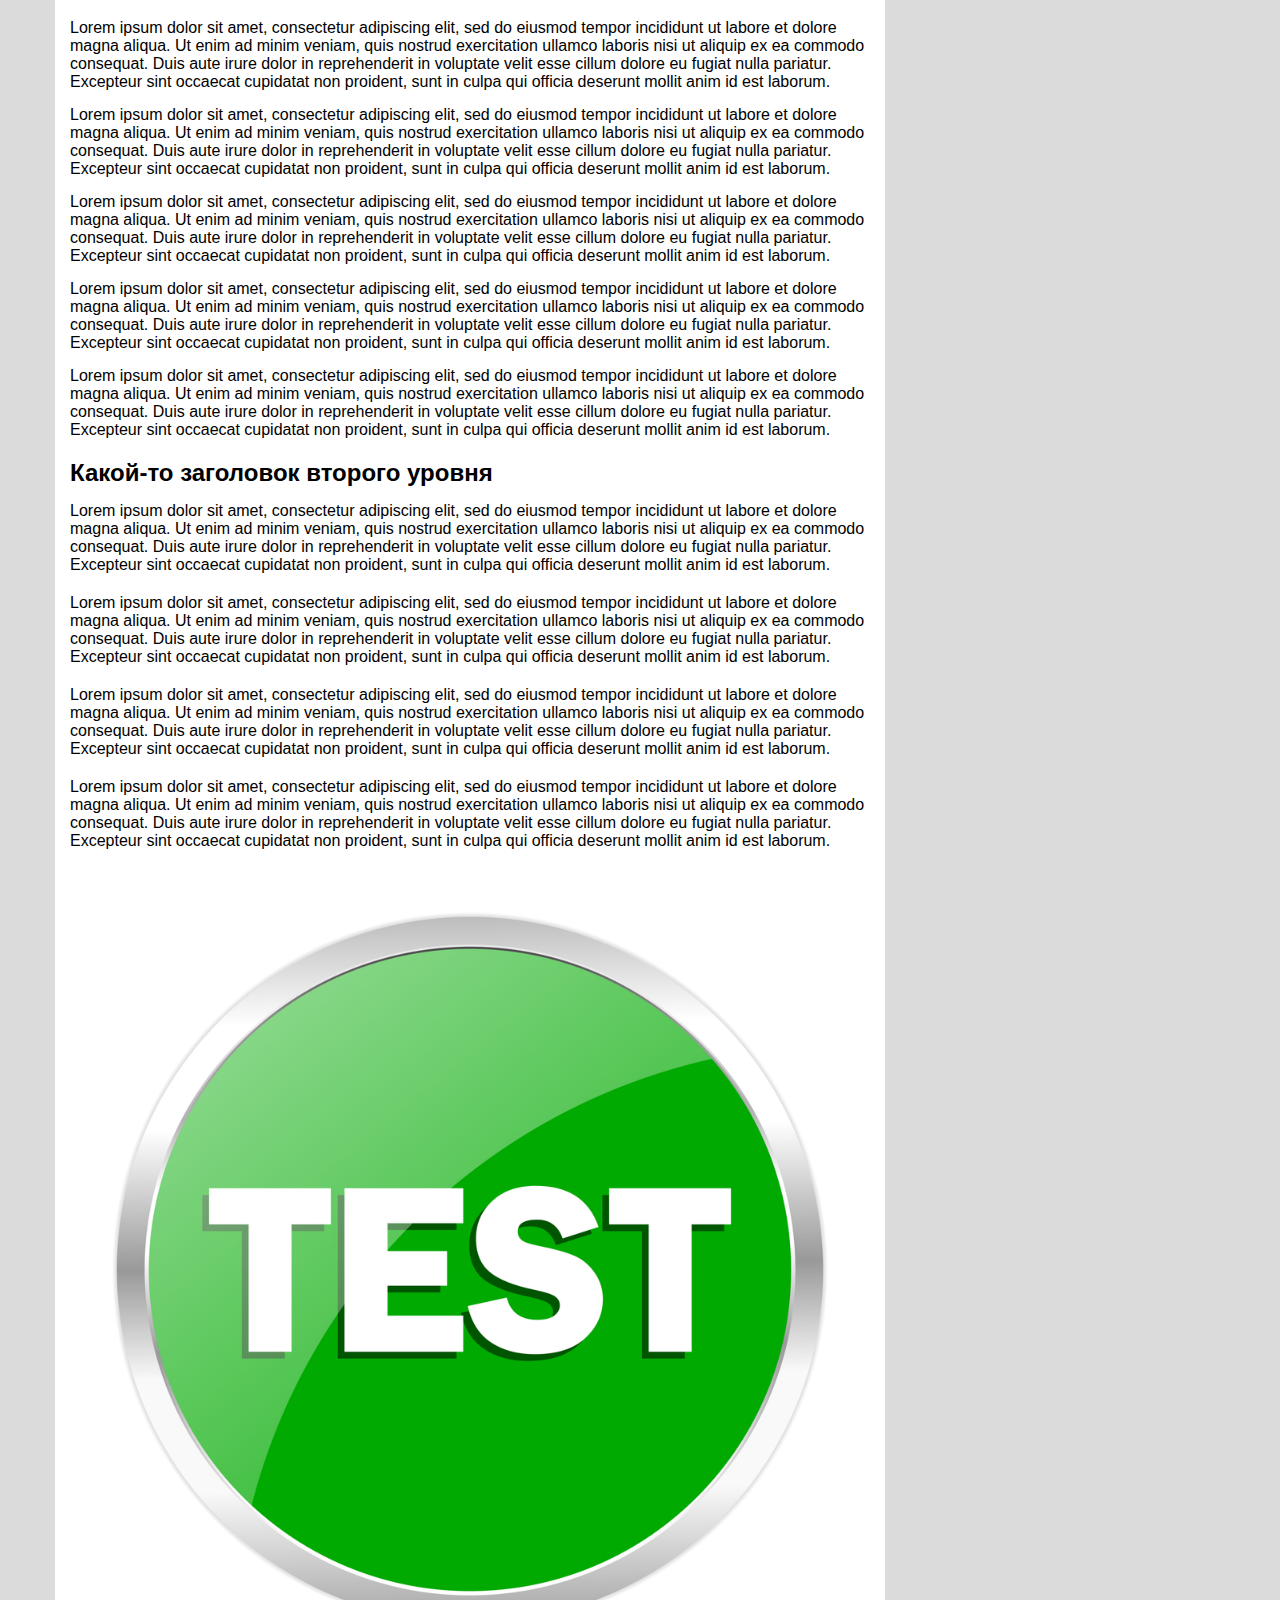
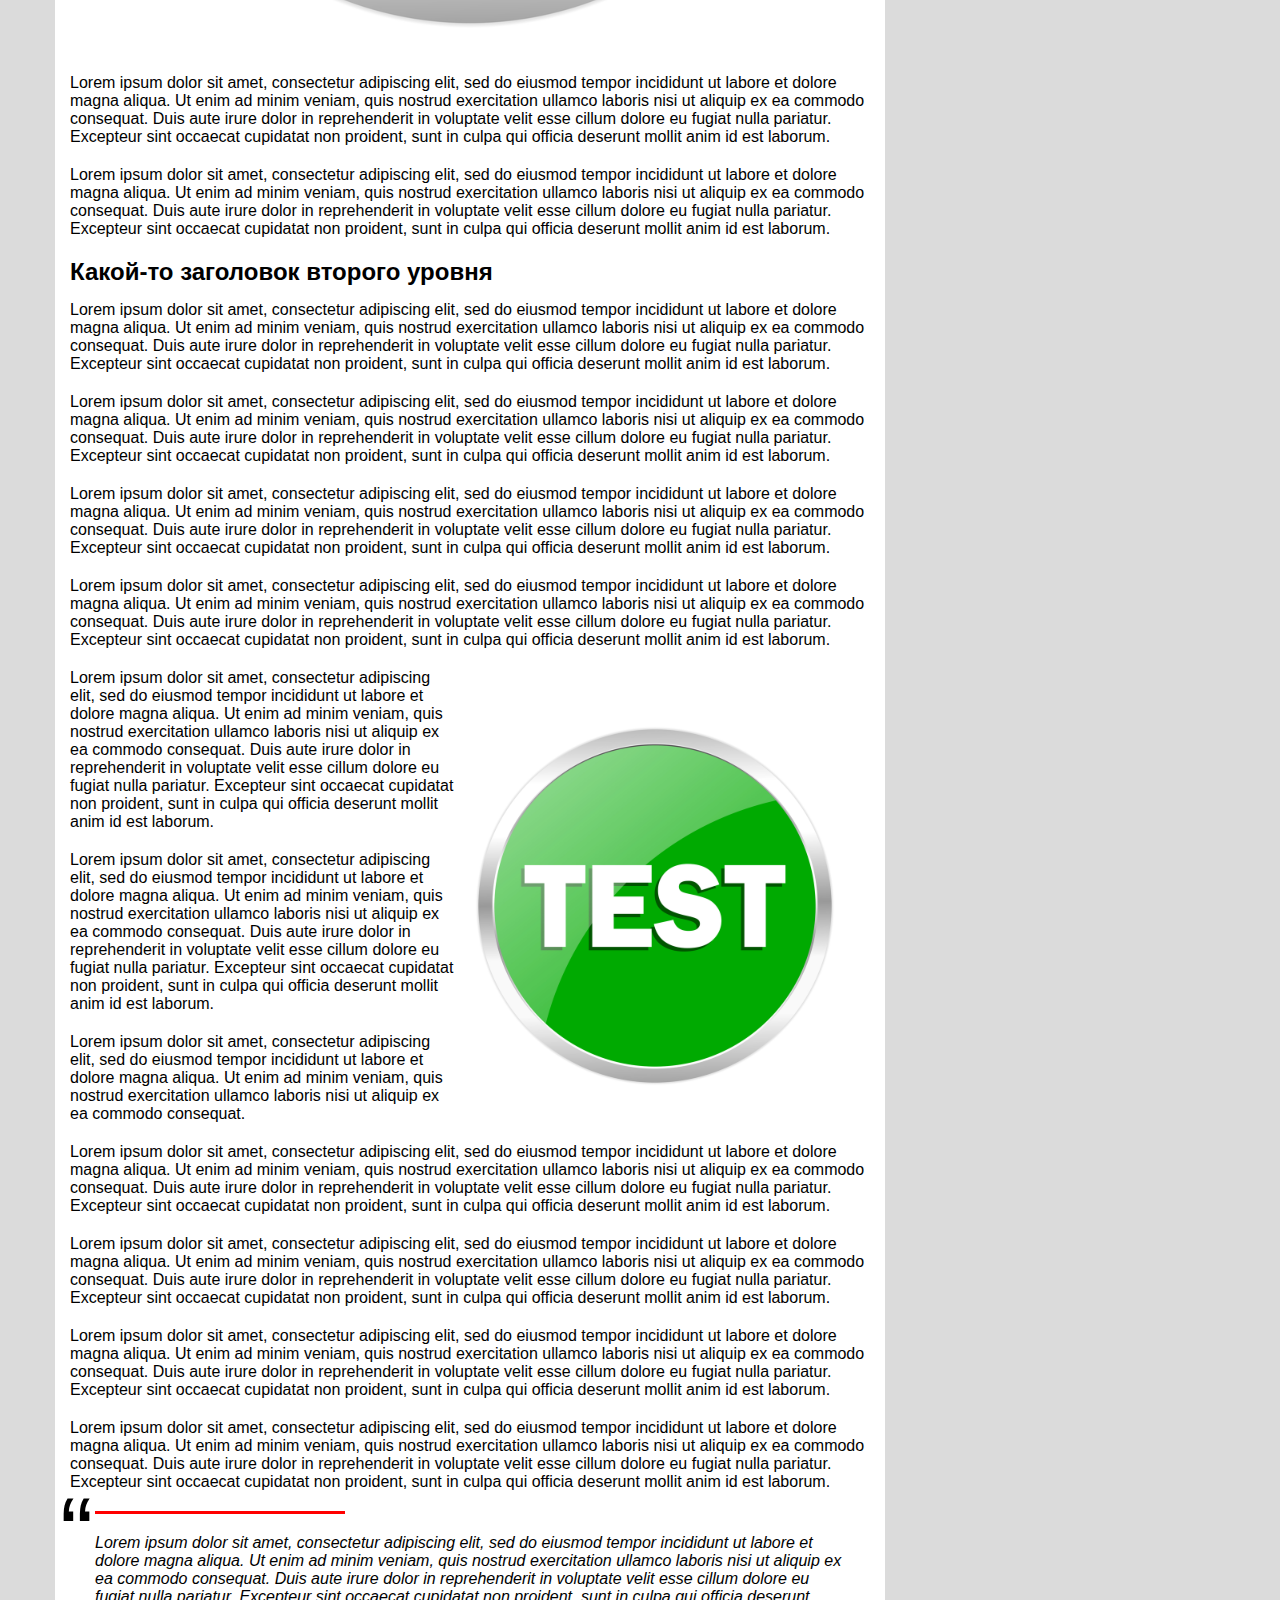
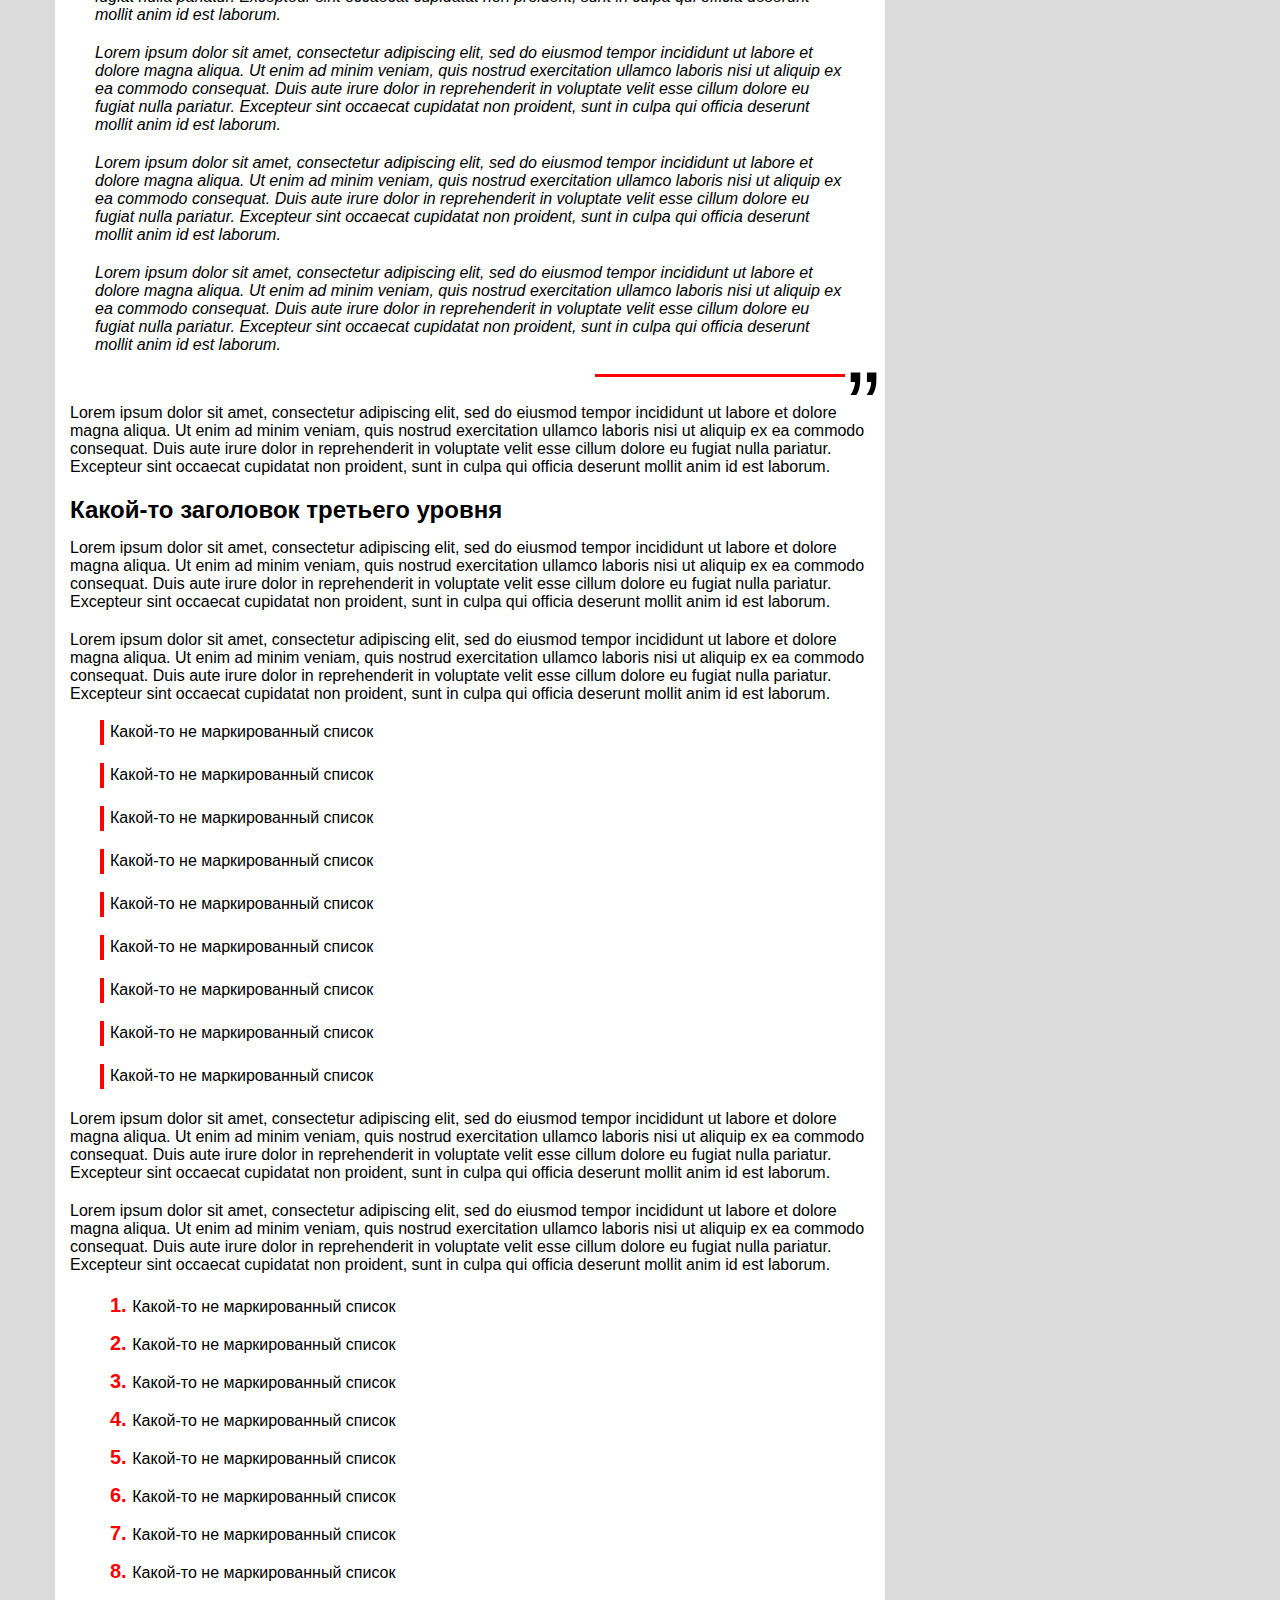
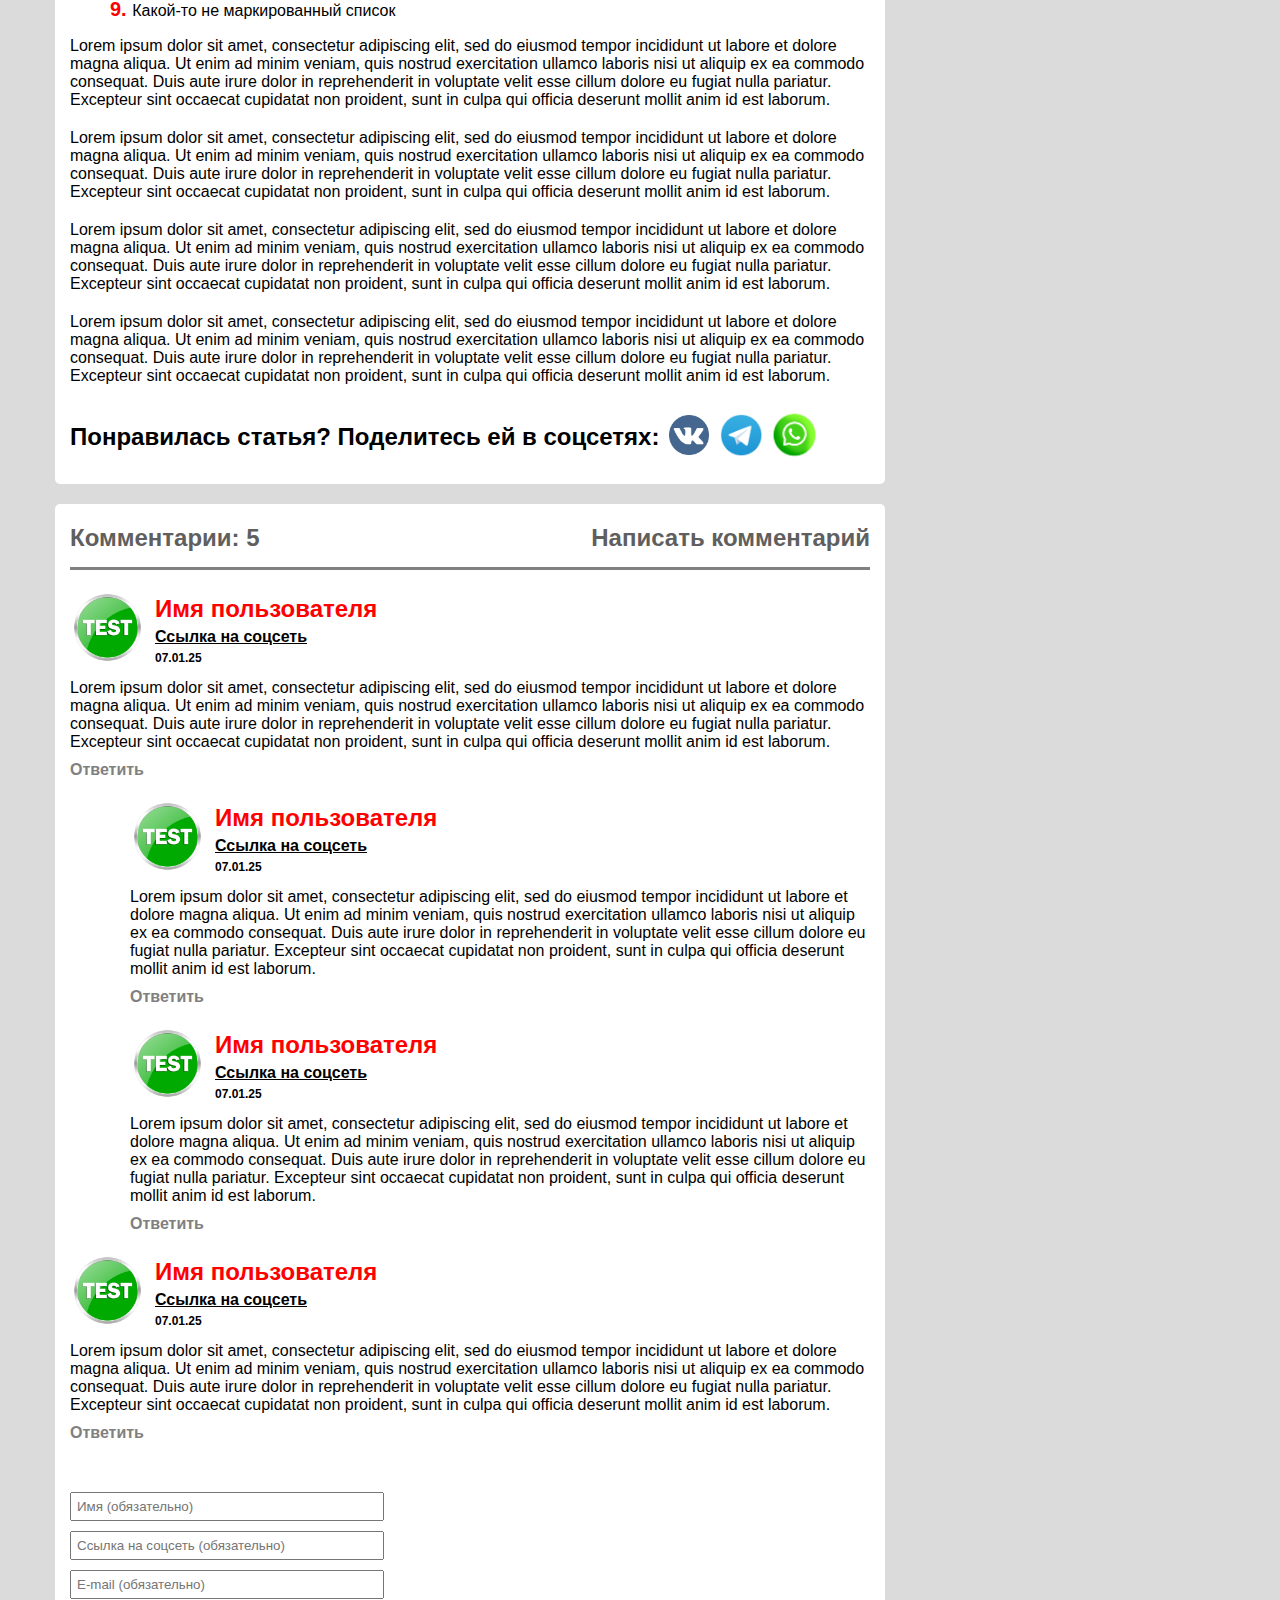
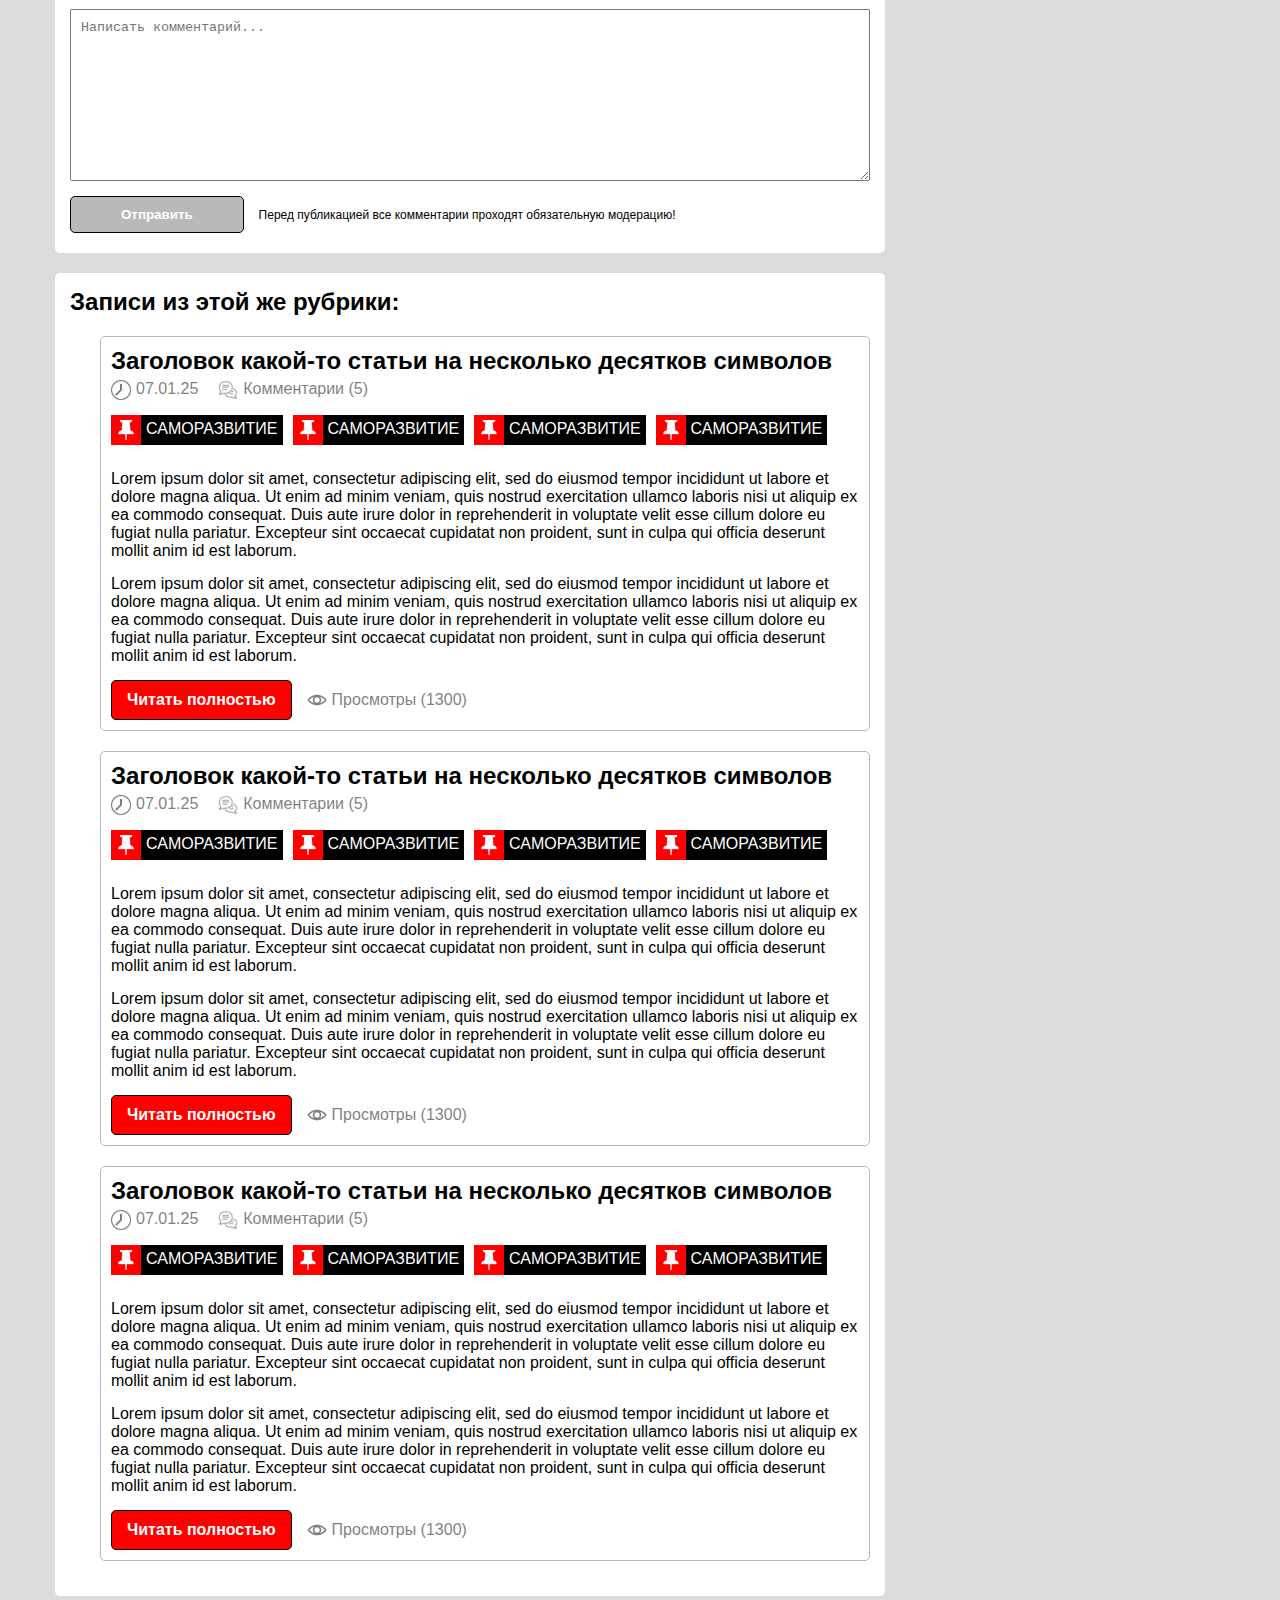
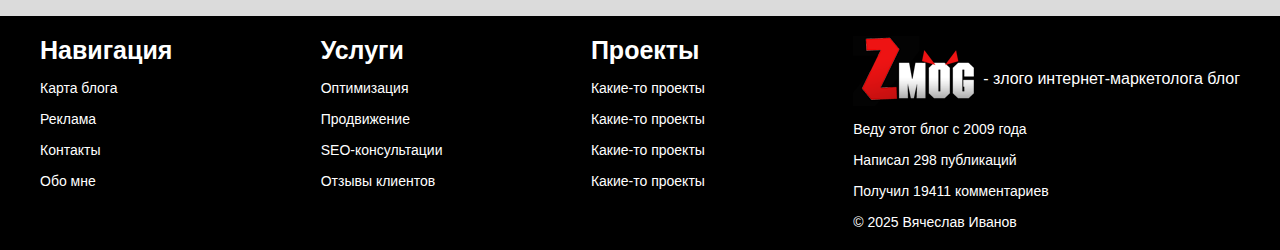
==== commit de231ccd: "Add files via upload" ====
--- a/article.html
+++ b/article.html
@@ -25,7 +25,7 @@
                     <a href="" class="header_socials_link"><img
                             src="images/whatsapp-logo-icon-isolated-on-transparent-background-free-png.webp" alt=""
                             class="social_img"></a>
-                    <a href="services.html" class="header_socials_link"><img src="images/Telegram_Messenger.png.webp"
+                    <a href="" class="header_socials_link"><img src="images/Telegram_Messenger.png.webp"
                             alt="" class="social_img tg"></a>
                 </div>
             </div>
@@ -573,9 +573,9 @@
 
                     <div class="article_content">
                         <h2 class="article_content_title">Содержание статьи:</h2>
-                        <details class="article_content_details">
+                        <ul class="article_content_details">
                             <summary>
-                                <h3 class="article_content_title">1. Какой-то подзаголовок второго уровня</h3>
+                                <a href="" class="article_content_title_link"><h3 class="article_content_title">1. Какой-то подзаголовок второго уровня</h3></a>
                             </summary>
                             <ul class="article_content_ul">
                                 <li class="article_content_list"><a href="" class="article_content_link">
@@ -595,10 +595,10 @@
                                         </h4>
                                     </a></li>
                             </ul>
-                        </details>
-                        <details class="article_content_details">
+                        </ul>
+                        <ul class="article_content_details">
                             <summary>
-                                <h3 class="article_content_title">2. Какой-то подзаголовок второго уровня</h3>
+                                <a href="" class="article_content_title_link"><h3 class="article_content_title">2. Какой-то подзаголовок второго уровня</h3></a>
                             </summary>
                             <ul class="article_content_ul">
                                 <li class="article_content_list"><a href="" class="article_content_link">
@@ -618,10 +618,10 @@
                                         </h4>
                                     </a></li>
                             </ul>
-                        </details>
-                        <details class="article_content_details">
+                        </ul>
+                        <ul class="article_content_details">
                             <summary>
-                                <h3 class="article_content_title">3. Какой-то подзаголовок второго уровня</h3>
+                                <a href="" class="article_content_title_link"><h3 class="article_content_title">3. Какой-то подзаголовок второго уровня</h3></a>
                             </summary>
                             <ul class="article_content_ul">
                                 <li class="article_content_list"><a href="" class="article_content_link">
@@ -641,10 +641,10 @@
                                         </h4>
                                     </a></li>
                             </ul>
-                        </details>
-                        <details class="article_content_details">
+                        </ul>
+                        <ul class="article_content_details">
                             <summary>
-                                <h3 class="article_content_title">4. Какой-то подзаголовок второго уровня</h3>
+                                <a href="" class="article_content_title_link"><h3 class="article_content_title">4. Какой-то подзаголовок второго уровня</h3></a>
                             </summary>
                             <ul class="article_content_ul">
                                 <li class="article_content_list"><a href="" class="article_content_link">
@@ -664,10 +664,10 @@
                                         </h4>
                                     </a></li>
                             </ul>
-                        </details>
-                        <details class="article_content_details">
+                        </ul>
+                        <ul class="article_content_details">
                             <summary>
-                                <h3 class="article_content_title">5. Какой-то подзаголовок второго уровня</h3>
+                                <a href="" class="article_content_title_link"><h3 class="article_content_title">5. Какой-то подзаголовок второго уровня</h3></a>
                             </summary>
                             <ul class="article_content_ul">
                                 <li class="article_content_list"><a href="" class="article_content_link">
@@ -687,7 +687,7 @@
                                         </h4>
                                     </a></li>
                             </ul>
-                        </details>
+                        </ul>
                     </div>
 
                     <div class="article_block">
@@ -1021,7 +1021,7 @@
                             </p>
 
                             <div class="third_block_comment">
-                                <span class="up_line"></span>
+                                <span class="up_line"><span class="up_line_marks">“</span></span>
                                 <p class="third_block_text">
                                     Lorem ipsum dolor sit amet, consectetur adipiscing
                                     elit,
@@ -1074,7 +1074,7 @@
                                     pariatur. Excepteur sint occaecat cupidatat non proident, sunt in culpa qui officia
                                     deserunt mollit anim id est laborum.
                                 </p>
-                                <span class="down_line"></span>
+                                <span class="down_line"><span class="down_line_marks">”</span></span>
                             </div>
                             <p class="third_block_text">
                                 Lorem ipsum dolor sit amet, consectetur adipiscing
@@ -1555,7 +1555,6 @@
                                     </div>
                                 </div>
 
-                                <a href="#top" class="on_top_btn phone_btn">▲</a>
                             </div>
                         </div>
                         <div class="rubrics_card">
@@ -1785,7 +1784,7 @@
                 </ul>
             </section>
             <div class="aside_btn">
-                <a href="#top" class="on_top_btn">▲</a>
+                <a href="#top" class="on_top_btn article_btn">▲</a>
             </div>
 
 
--- a/css/style.css
+++ b/css/style.css
@@ -340,6 +340,10 @@
     border-bottom: 2px solid rgb(224, 224, 224);
 }
 
+.index {
+    height: 2500px;
+}
+
 .pages_numbers_num {
     margin-right: 20px;
     font-size: 20px;
@@ -377,10 +381,12 @@
     text-decoration: none;
     margin-left: 20px;
     float: right;
+    position: fixed;
+    left: 95%;
+    top: 85%;
 }
 
 .aside_btn {
-    height: 60%;
     display: flex;
     flex-direction: row-reverse;
     align-items: end;
@@ -444,6 +450,10 @@
     margin-top: 5px;
 }
 
+.phone_btn {
+    display: none;
+}
+
 .burger_menu_lines {
     display: flex;
     flex-direction: column;
@@ -474,11 +484,41 @@
     display: none;
 }
 
+@media(max-width: 1126px) {
+    .header_drop_text {
+        font-size: 12px;
+
+    }
+
+    .on_top_btn {
+        position: relative;
+        left: 0;
+        top: 0;
+    }
+
+    .index {
+        height: 2600px;
+    }
+}
+
 @media(max-width: 1096px) {
+
     .rubricator,
     .posts,
     .archives {
         max-width: 200px;
+    }
+
+
+}
+
+@media(max-width: 1194px) {
+    .index {
+        display: none;
+    }
+    .phone_btn {
+        display: flex;
+        margin-left: 200px;
     }
 }
 
@@ -534,9 +574,6 @@
         display: none;
     }
 
-    .aside_btn {
-        height: 100%;
-    }
 
     .rub_title_phone {
         color: red;
@@ -547,12 +584,17 @@
     }
 
 
-
-}
-
-.phone_btn {
-    display: none;
-}
+    .footer_ul {
+        font-size: 17px;
+    }
+
+    .footer_links, .footer_list {
+        font-size: 13px;
+    }
+
+}
+
+
 
 .pages_after {
     display: flex;
@@ -570,15 +612,6 @@
 }
 
 @media(max-width: 809px) {
-    .on_top_btn {
-        display: none;
-    }
-
-    .phone_btn {
-        display: flex;
-        margin-left: 200px;
-    }
-
     .pages .container {
         justify-content: center;
     }
@@ -594,7 +627,7 @@
     footer .container {
         display: flex;
         flex-wrap: wrap;
-        gap: 10px;
+        gap: 25px;
     }
 
 }
--- a/css/case.css
+++ b/css/case.css
@@ -129,6 +129,13 @@
     list-style-type: none;
 }
 
+.close {
+    max-width: 20px;
+    float: right;
+    cursor: pointer;
+    margin-top: -10px;
+}
+
 .third_block_ul .rubricator_title {
     margin-bottom: 25px;
     display: flex;
@@ -138,6 +145,10 @@
 .third_block_ul .rubricator_title::before {
     height: 25px;
     width: 4px;
+}
+
+.aside_btn {
+    height: 3600px;
 }
 
 .consultation {
@@ -228,6 +239,7 @@
     flex-wrap: wrap;
     gap: 20px;
     margin-top: 15px;
+    margin-left: 20px;
 }
 
 
@@ -264,6 +276,10 @@
     display: none;
 }
 
+.swiper-button-next, .swiper-button-prev {
+    color: red;
+}
+
 @media(max-width: 1212px) {
     .aside_btn {
         display: none;
@@ -355,6 +371,10 @@
         flex-direction: column;
     }
 
+    .projects_cards {
+        margin-left: 20%;
+    }
+
     .left_image {
         width: 100%;
         min-height: 300px;
@@ -407,12 +427,17 @@
 
     }
 
-    .modal_question, .modal_serviсe {
+    .modal_question,
+    .modal_serviсe {
         left: 20%;
     }
 
     .modal {
         left: 25%;
+    }
+
+    .projects_cards {
+        margin-left: 3%;
     }
 
 }
@@ -461,7 +486,7 @@
     .modal_serviсe .modal_block_input {
         width: 200px;
     }
-    
+
 }
 
 
--- a/css/article.css
+++ b/css/article.css
@@ -9,11 +9,12 @@
     font-size: 30px;
 }
 
-
+.article_content_ul {
+    margin-top: 20px;
+}
 
 
 .article_content_details {
-    margin-bottom: 10px;
     padding-left: 40px;
     margin-top: 20px;
 }
@@ -59,17 +60,45 @@
     background-color: red;
 }
 
+.article_content_link_title {
+    margin-left: 10px;
+}
+
+.article_content_title_link {
+    text-decoration: none;
+}
+
 .down_line {
     float: right;
+    position: relative;
+}
+
+.up_line_marks {
+    font-size: 100px;
+    position: absolute;
+    left: -35px;
+    top: -35px;
+}
+
+.down_line_marks {
+    font-size: 100px;
+    position: absolute;
+    right: -35px;
+    top: -25px;
 }
 
 .up_line {
     margin-bottom: 20px;
+    position: relative;
 }
 
 .third_block_comment {
     padding: 0 25px;
     margin-bottom: 50px;
+}
+
+.third_block_comment p {
+    font-style: italic;
 }
 
 .mark {
@@ -243,13 +272,26 @@
     height: 0;
 }
 
-.on_top_btn {
-    position: absolute;
-    bottom: -8000px;
-}
 
 .date_comments {
     flex-wrap: wrap;
+}
+
+@media(max-width: 1202px) {
+    .phone_btn {
+        display: flex;
+
+    }
+
+    .on_top_btn {
+        position: relative;
+        left: 0;
+        top: 0;
+    }
+
+    .article_btn {
+        display: none;
+    }
 }
 
 @media(max-width: 1082px) {
@@ -304,10 +346,6 @@
         display: none;
     }
 
-    .on_top_btn {
-        display: none;
-    }
-
     .rub_title_phone {
         color: red;
     }
@@ -340,6 +378,10 @@
 
     .comments_content {
         flex-wrap: wrap;
+    }
+
+    .phone_btn {
+        margin-left: 40px;
     }
 }
 
@@ -375,6 +417,8 @@
         padding-left: 30px;
     }
 
+
+
 }
 
 @media(max-width: 372px) {
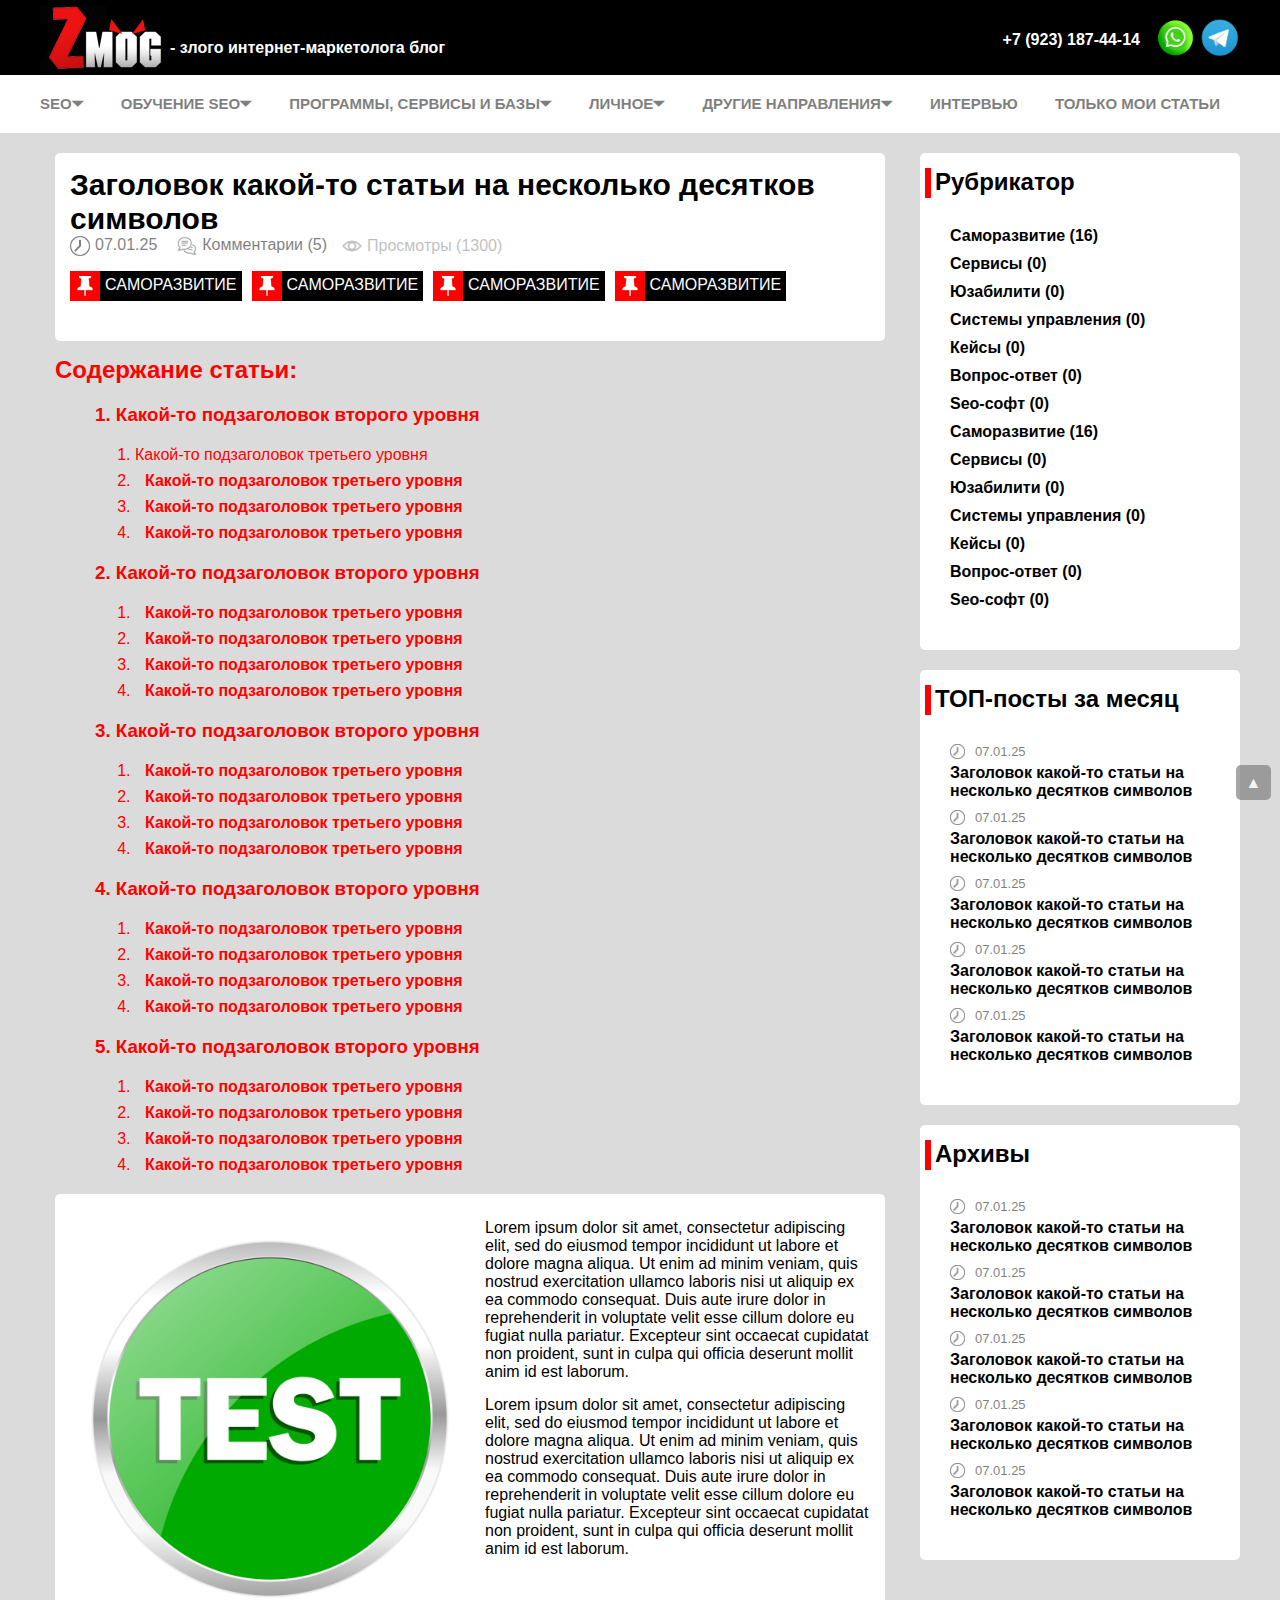
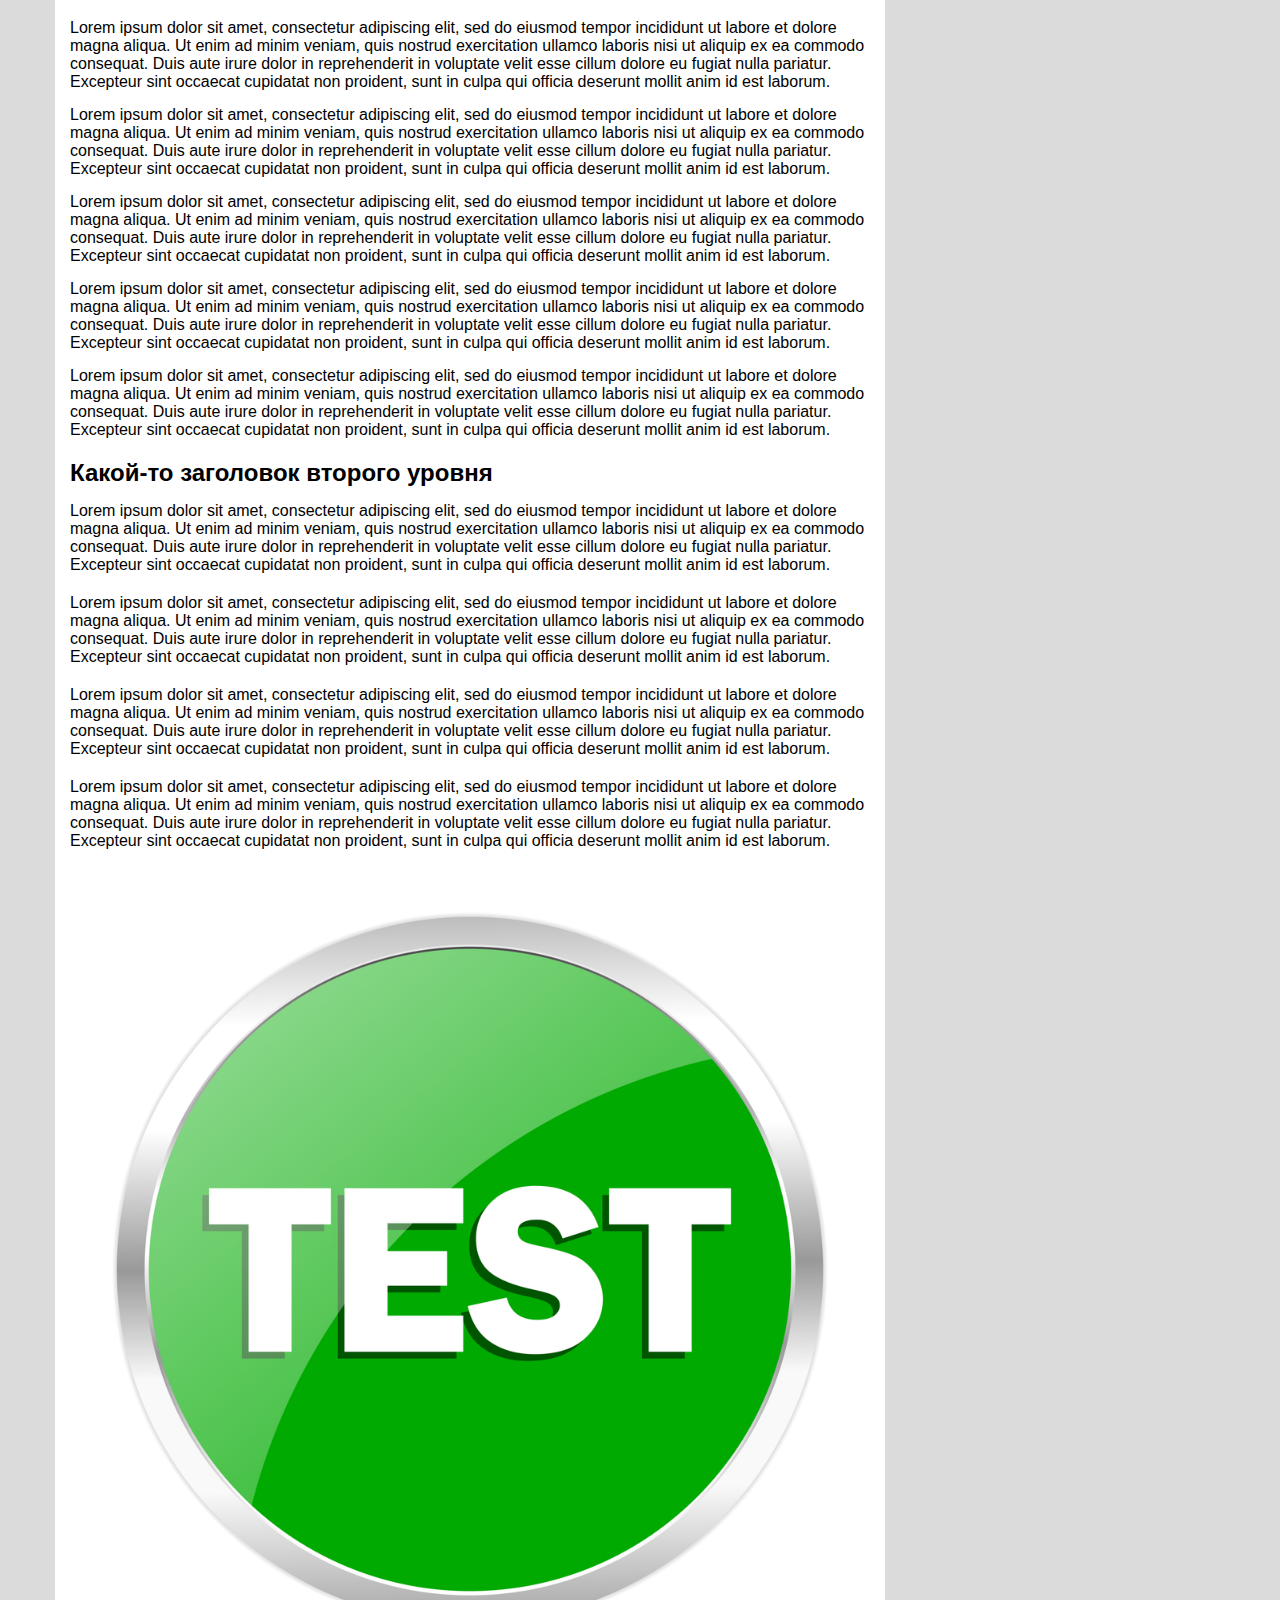
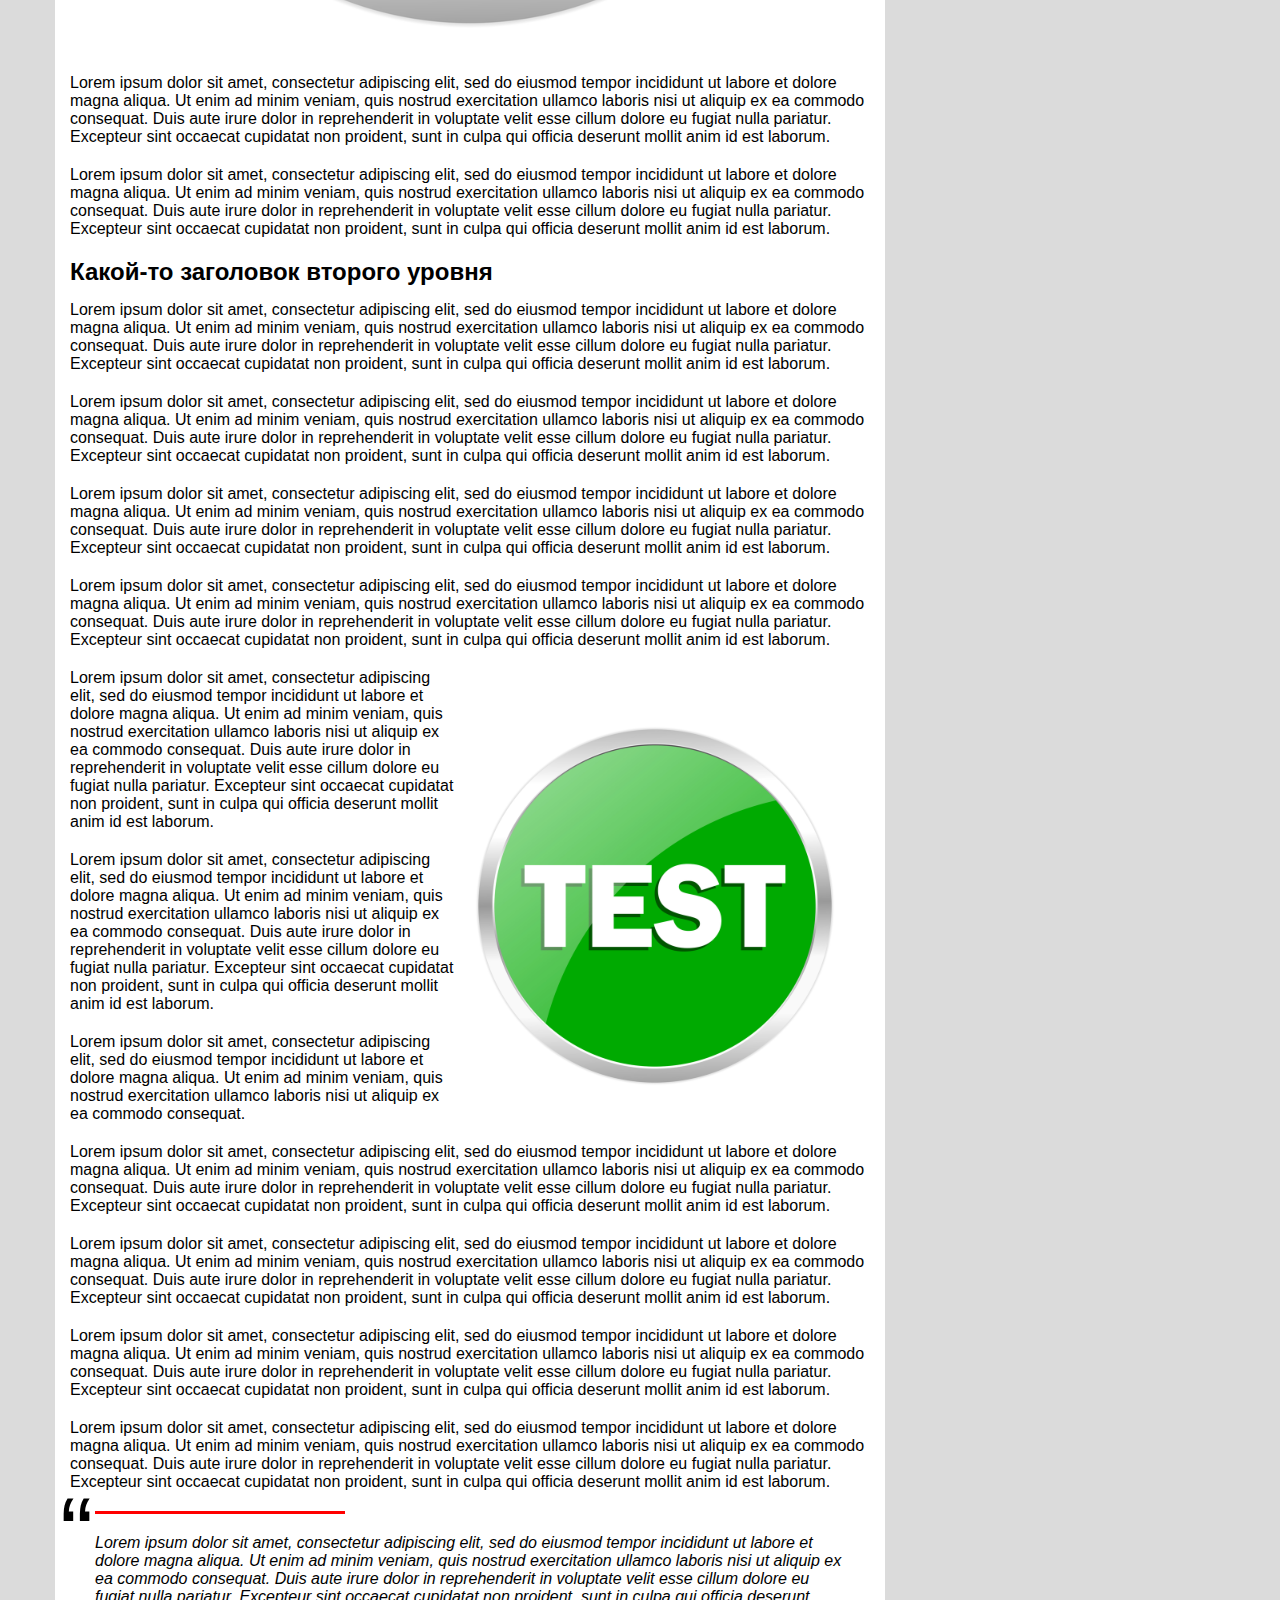
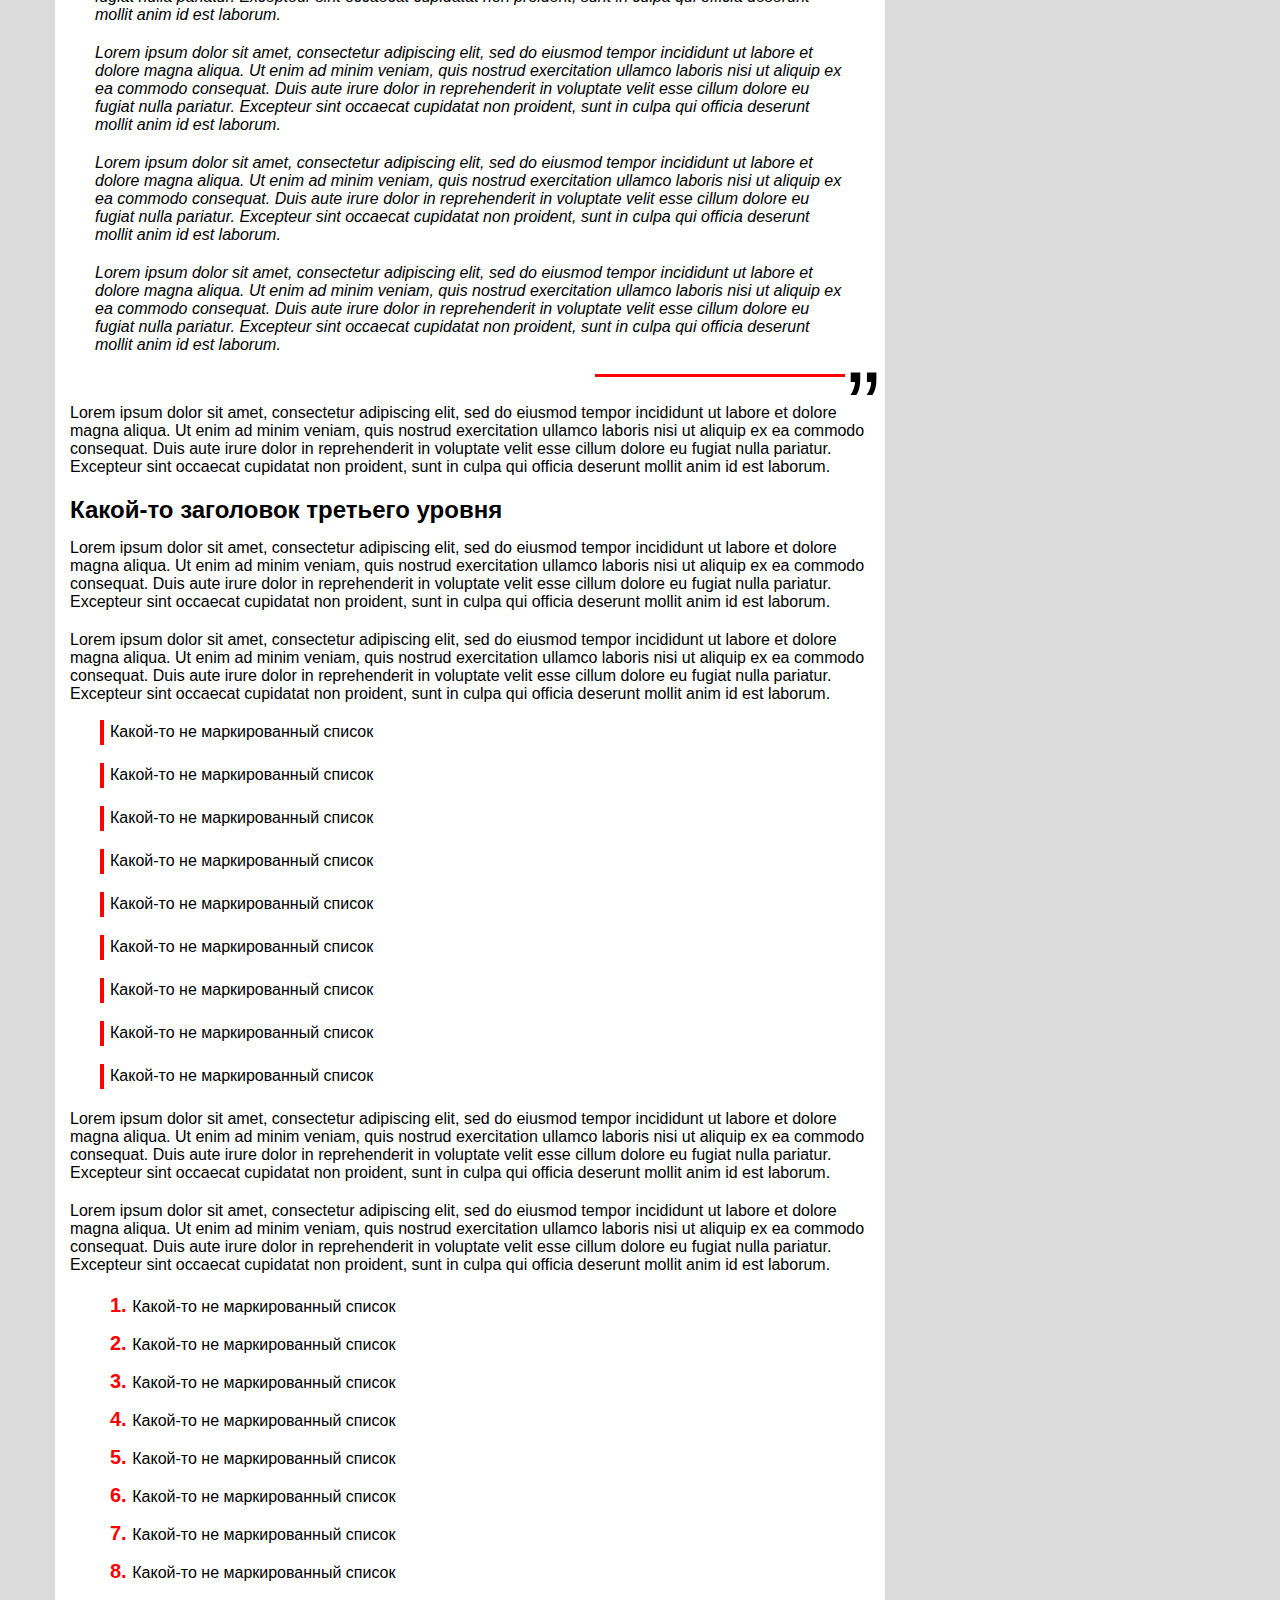
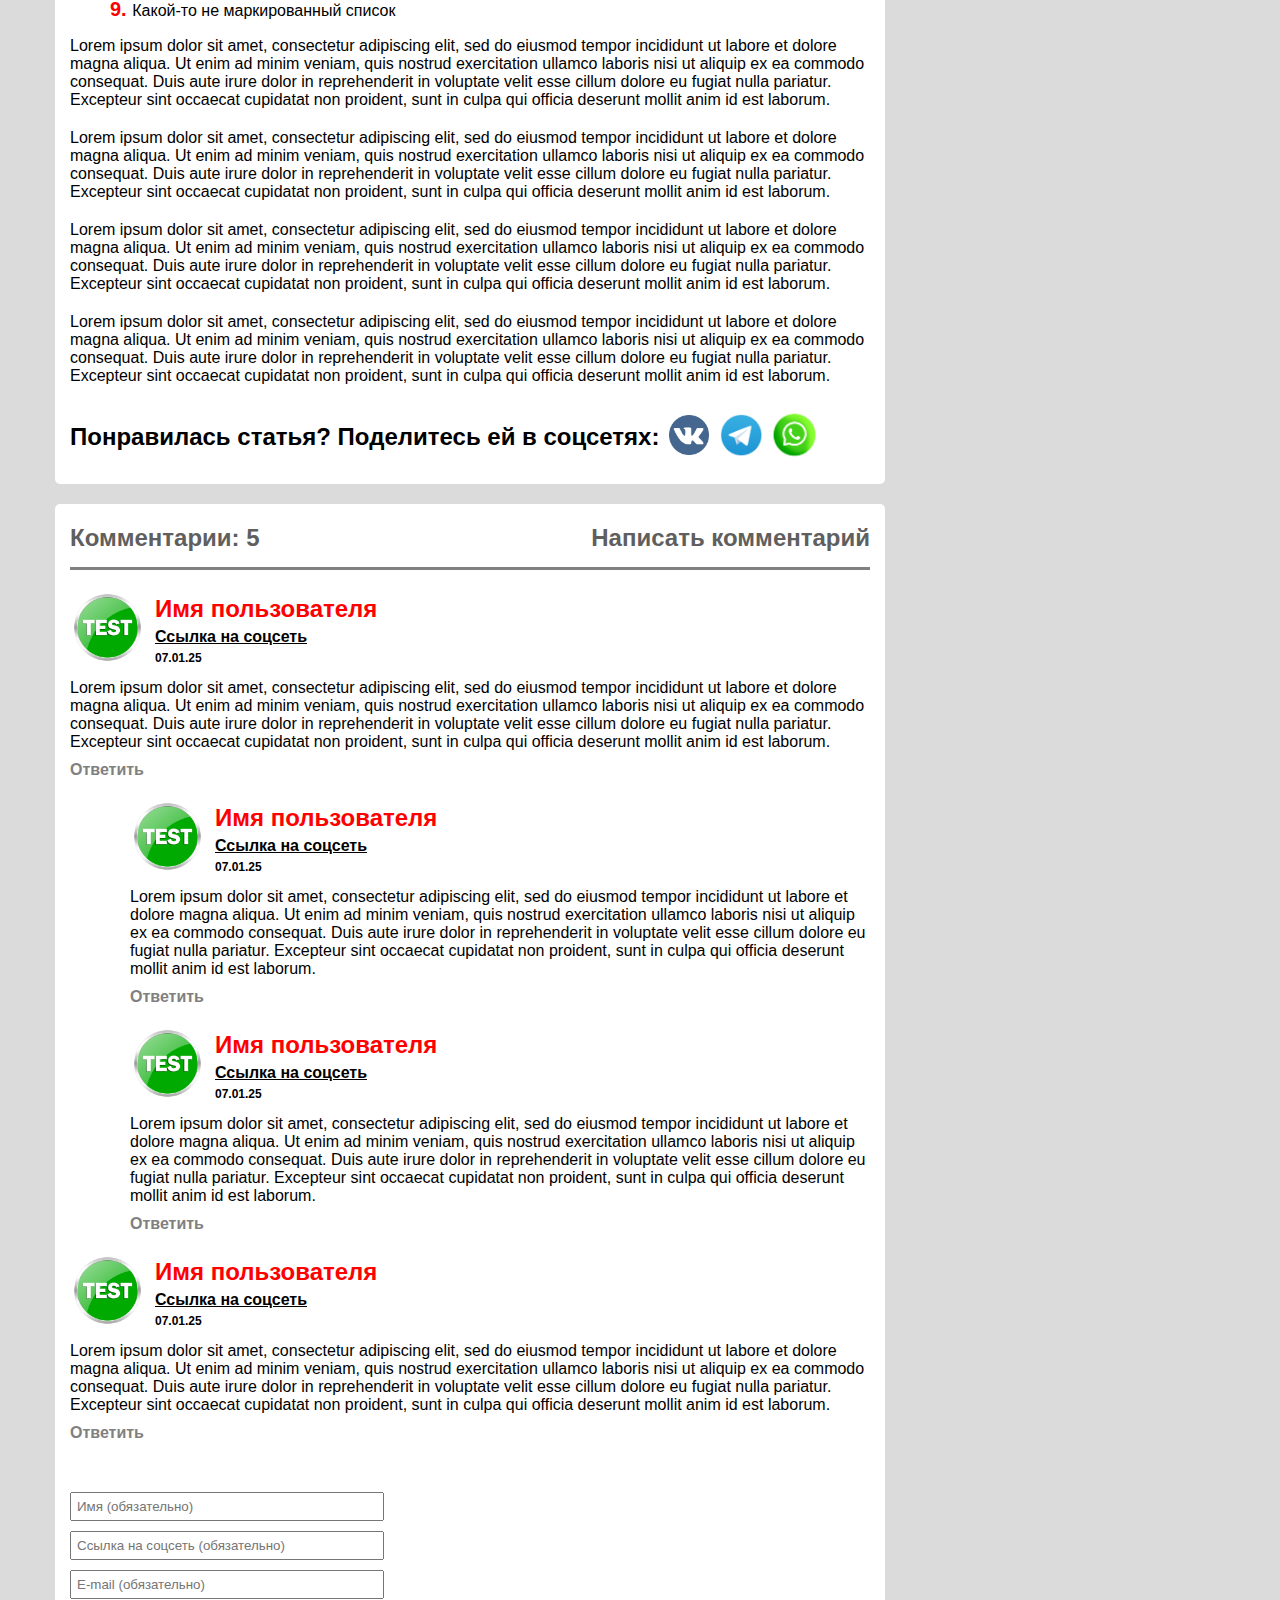
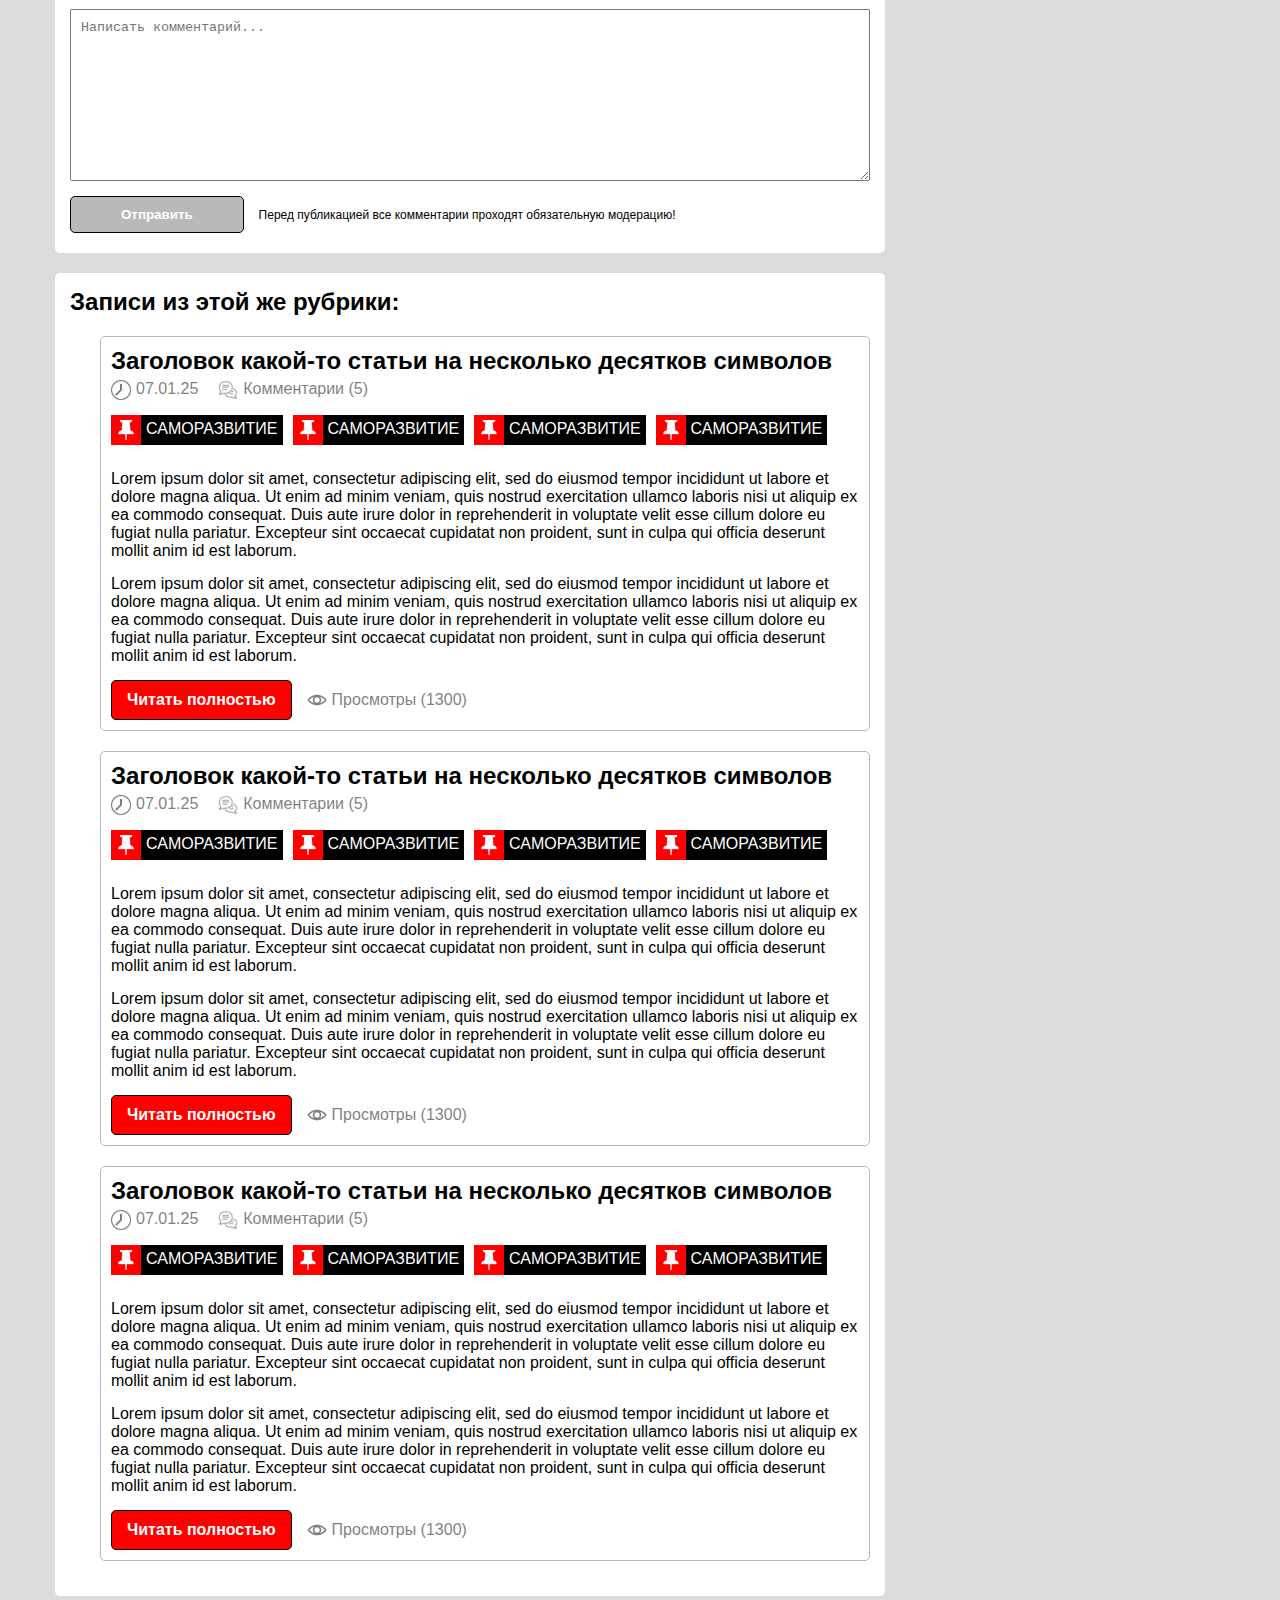
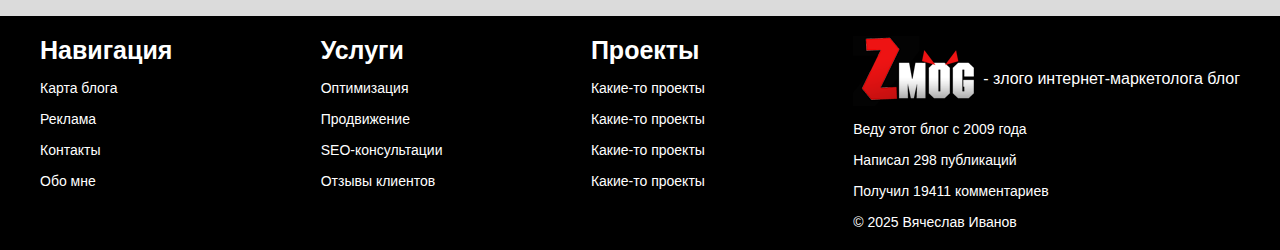
==== commit c37929bf: "Add files via upload" ====
--- a/article.html
+++ b/article.html
@@ -579,8 +579,8 @@
                             </summary>
                             <ul class="article_content_ul">
                                 <li class="article_content_list"><a href="" class="article_content_link">
-                                        <h4 class="article_content_link_title">Какой-то подзаголовок третьего уровня
-                                        </h4>
+                                        Какой-то подзаголовок третьего уровня
+                                        
                                     </a></li>
                                 <li class="article_content_list"><a href="" class="article_content_link">
                                         <h4 class="article_content_link_title">Какой-то подзаголовок третьего уровня
--- a/css/style.css
+++ b/css/style.css
@@ -384,6 +384,8 @@
     position: fixed;
     left: 95%;
     top: 85%;
+
+    z-index: 5;
 }
 
 .aside_btn {
@@ -491,9 +493,8 @@
     }
 
     .on_top_btn {
-        position: relative;
-        left: 0;
-        top: 0;
+        
+        top: 80%;
     }
 
     .index {
@@ -512,19 +513,14 @@
 
 }
 
-@media(max-width: 1194px) {
-    .index {
-        display: none;
-    }
-    .phone_btn {
-        display: flex;
-        margin-left: 200px;
-    }
-}
-
 @media(max-width: 1006px) {
     .rubricator_phone {
         display: inline-block;
+    }
+
+    .on_top_btn {
+        left: 90%;   
+        top: 80%;
     }
 
     .header_drop {
@@ -670,9 +666,12 @@
         padding: 0;
     }
 
-    .phone_btn {
-        margin-left: 100px;
-    }
+    .on_top_btn {
+        left: 70%;
+        top: 80%;
+    }
+
+
 }
 
 @media(max-width: 335px) {
--- a/css/article.css
+++ b/css/article.css
@@ -123,10 +123,6 @@
     align-items: center;
 }
 
-.phone_btn {
-    display: none;
-}
-
 .fourth_block_end_link {
     max-width: 40px;
 }
@@ -278,19 +274,10 @@
 }
 
 @media(max-width: 1202px) {
-    .phone_btn {
-        display: flex;
-
-    }
 
     .on_top_btn {
-        position: relative;
-        left: 0;
-        top: 0;
-    }
-
-    .article_btn {
-        display: none;
+        
+        top: 80%;
     }
 }
 
@@ -380,9 +367,6 @@
         flex-wrap: wrap;
     }
 
-    .phone_btn {
-        margin-left: 40px;
-    }
 }
 
 @media(max-width: 468px) {
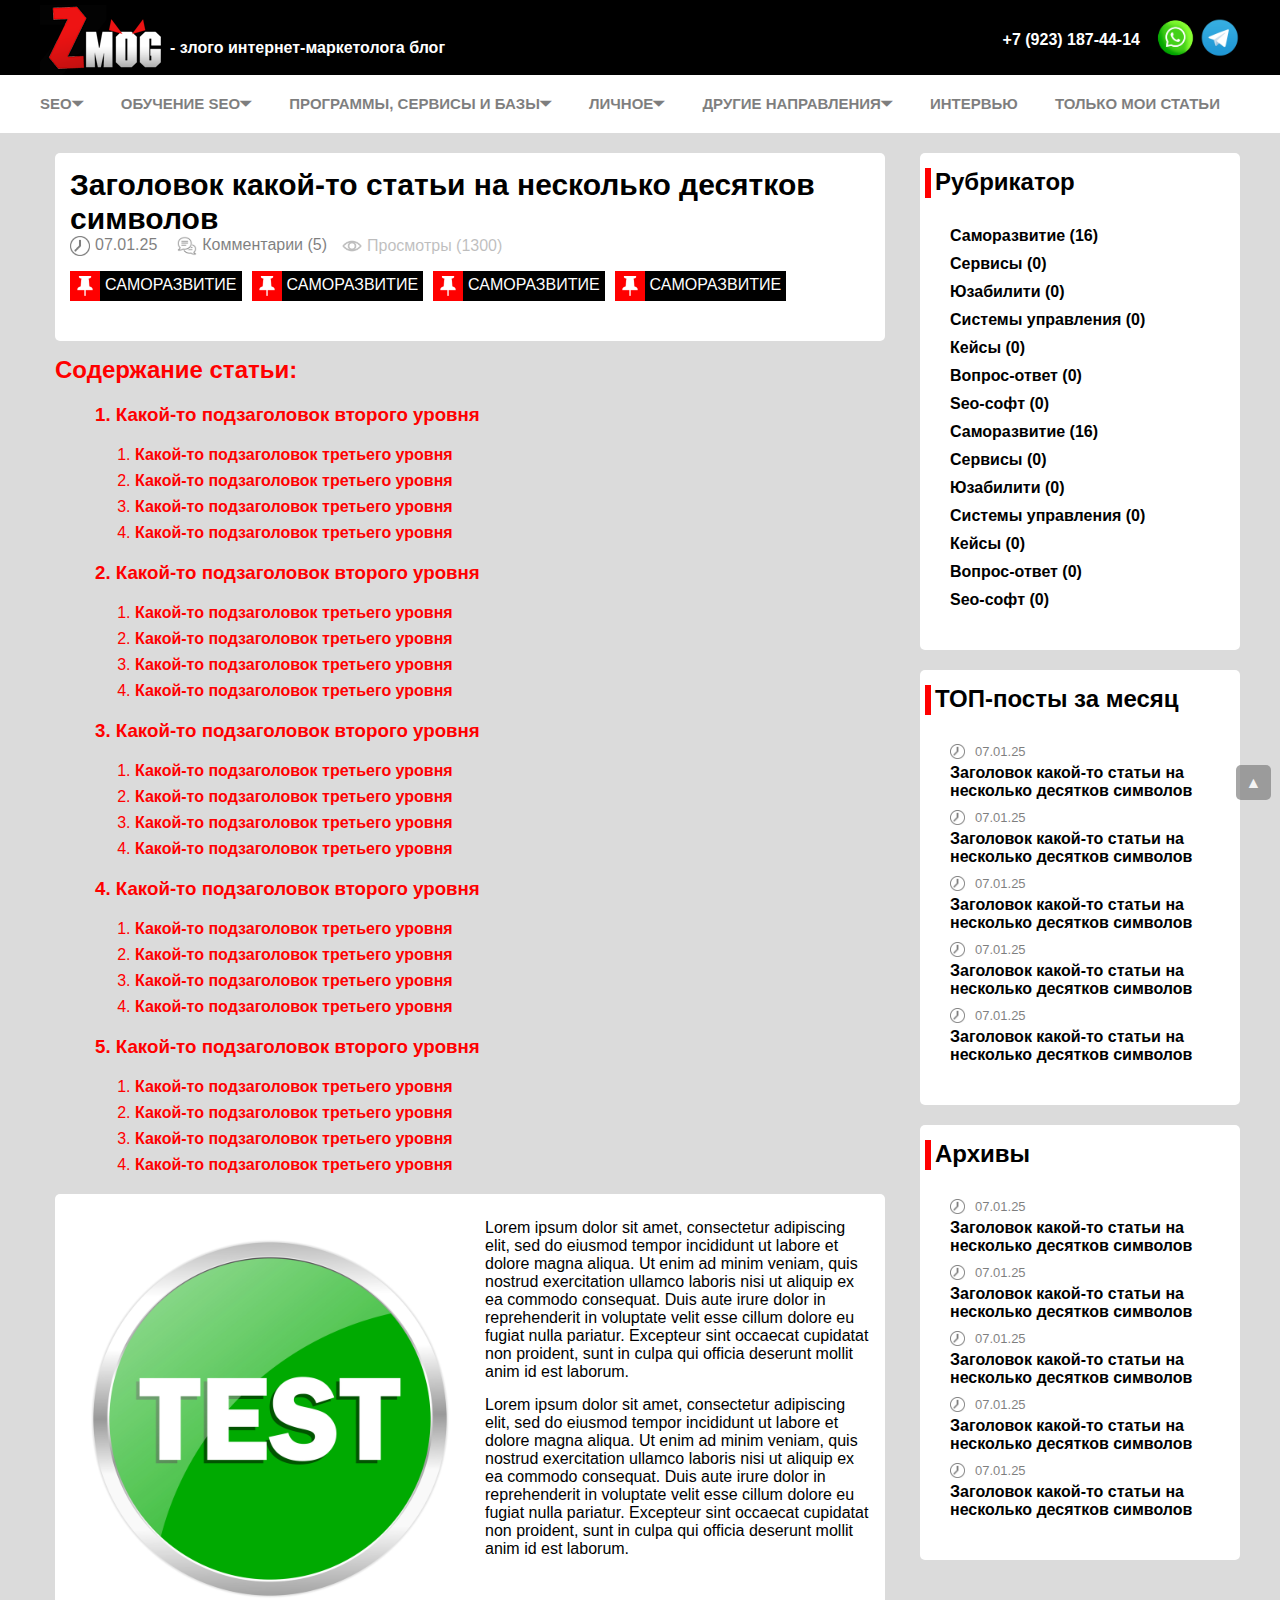
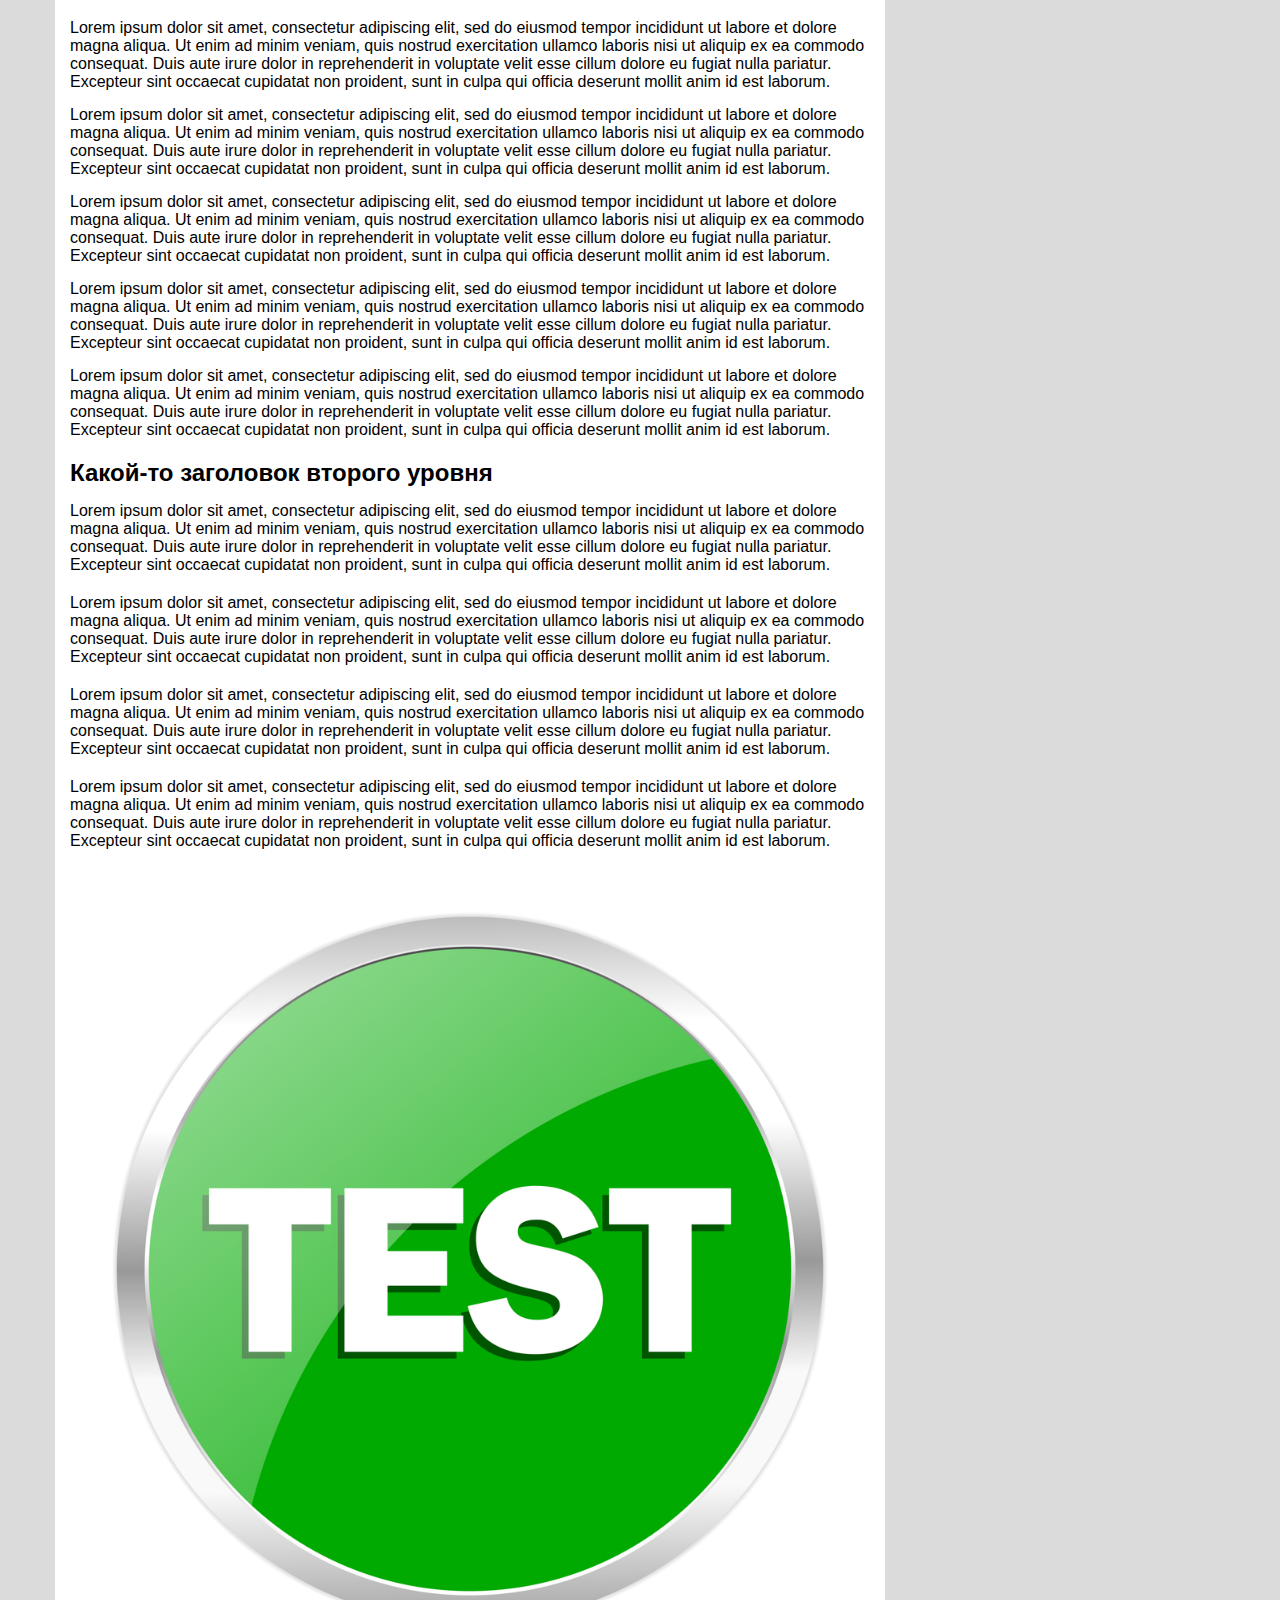
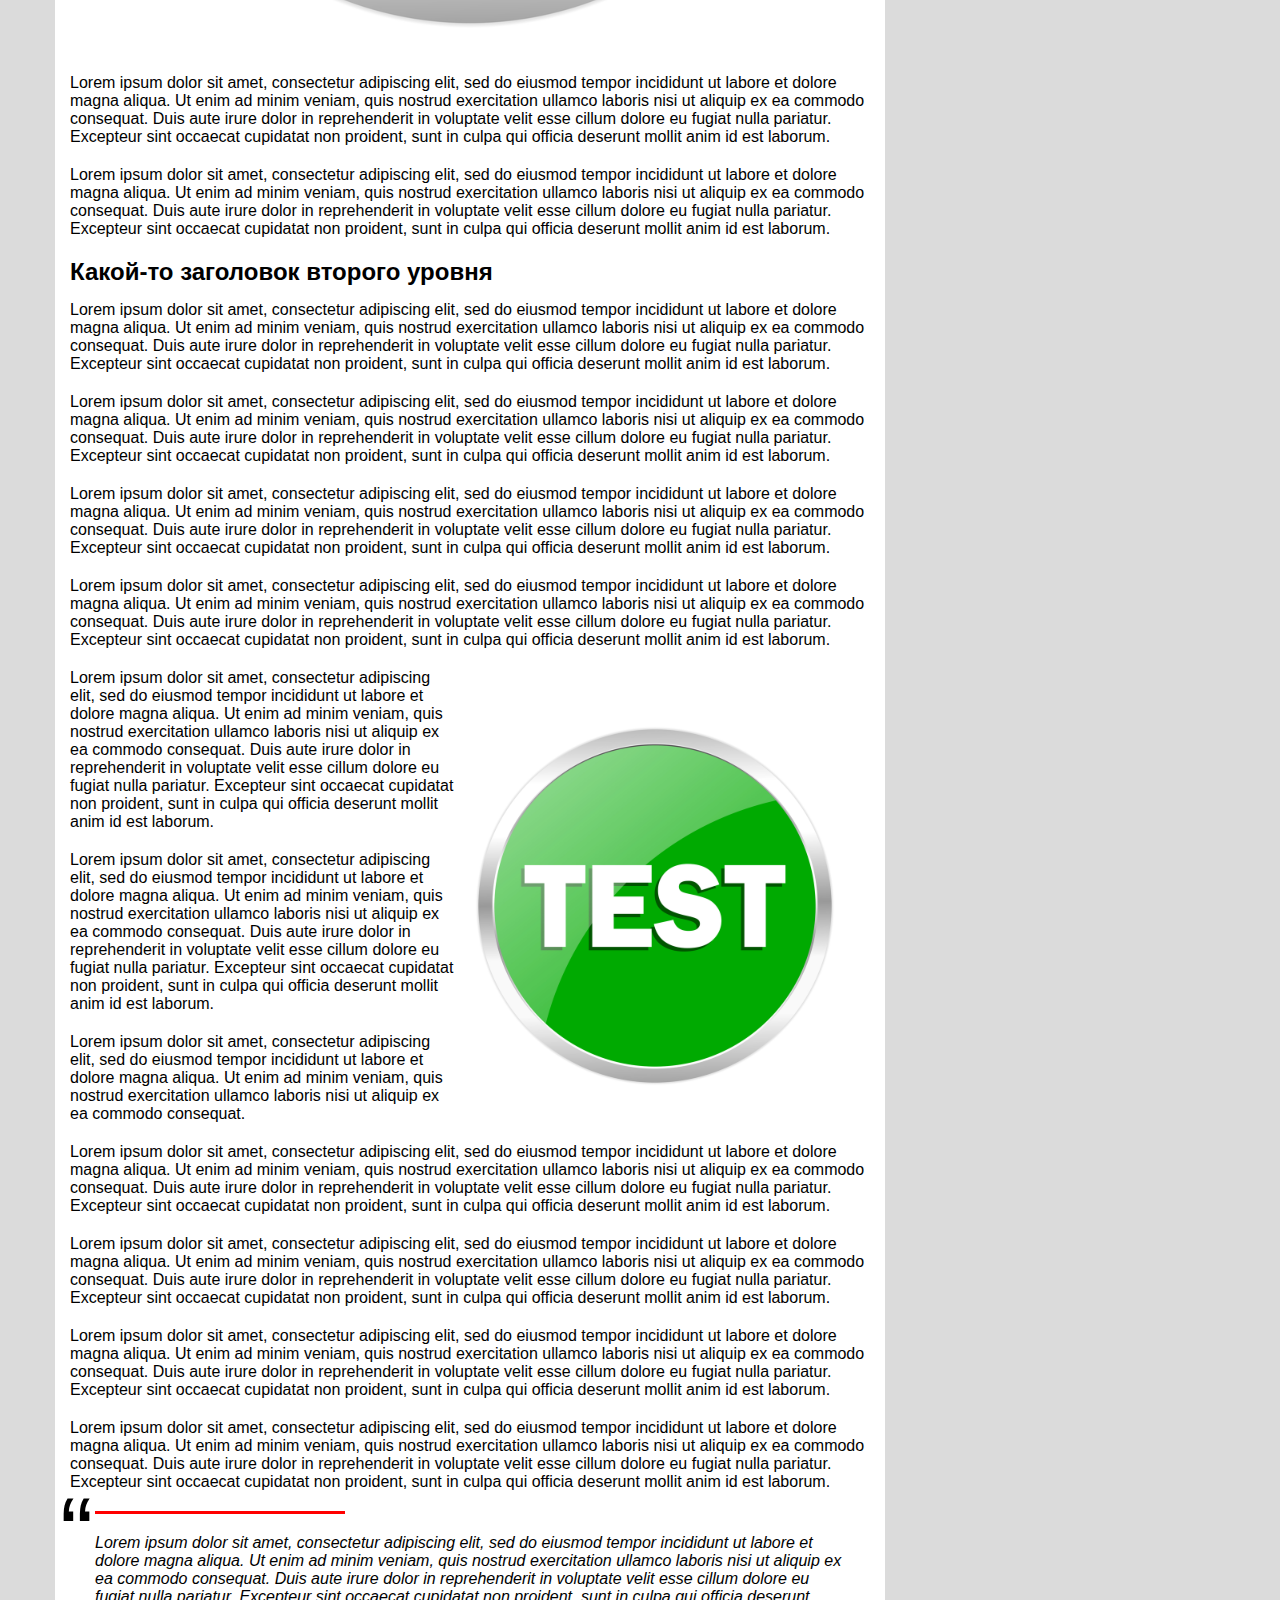
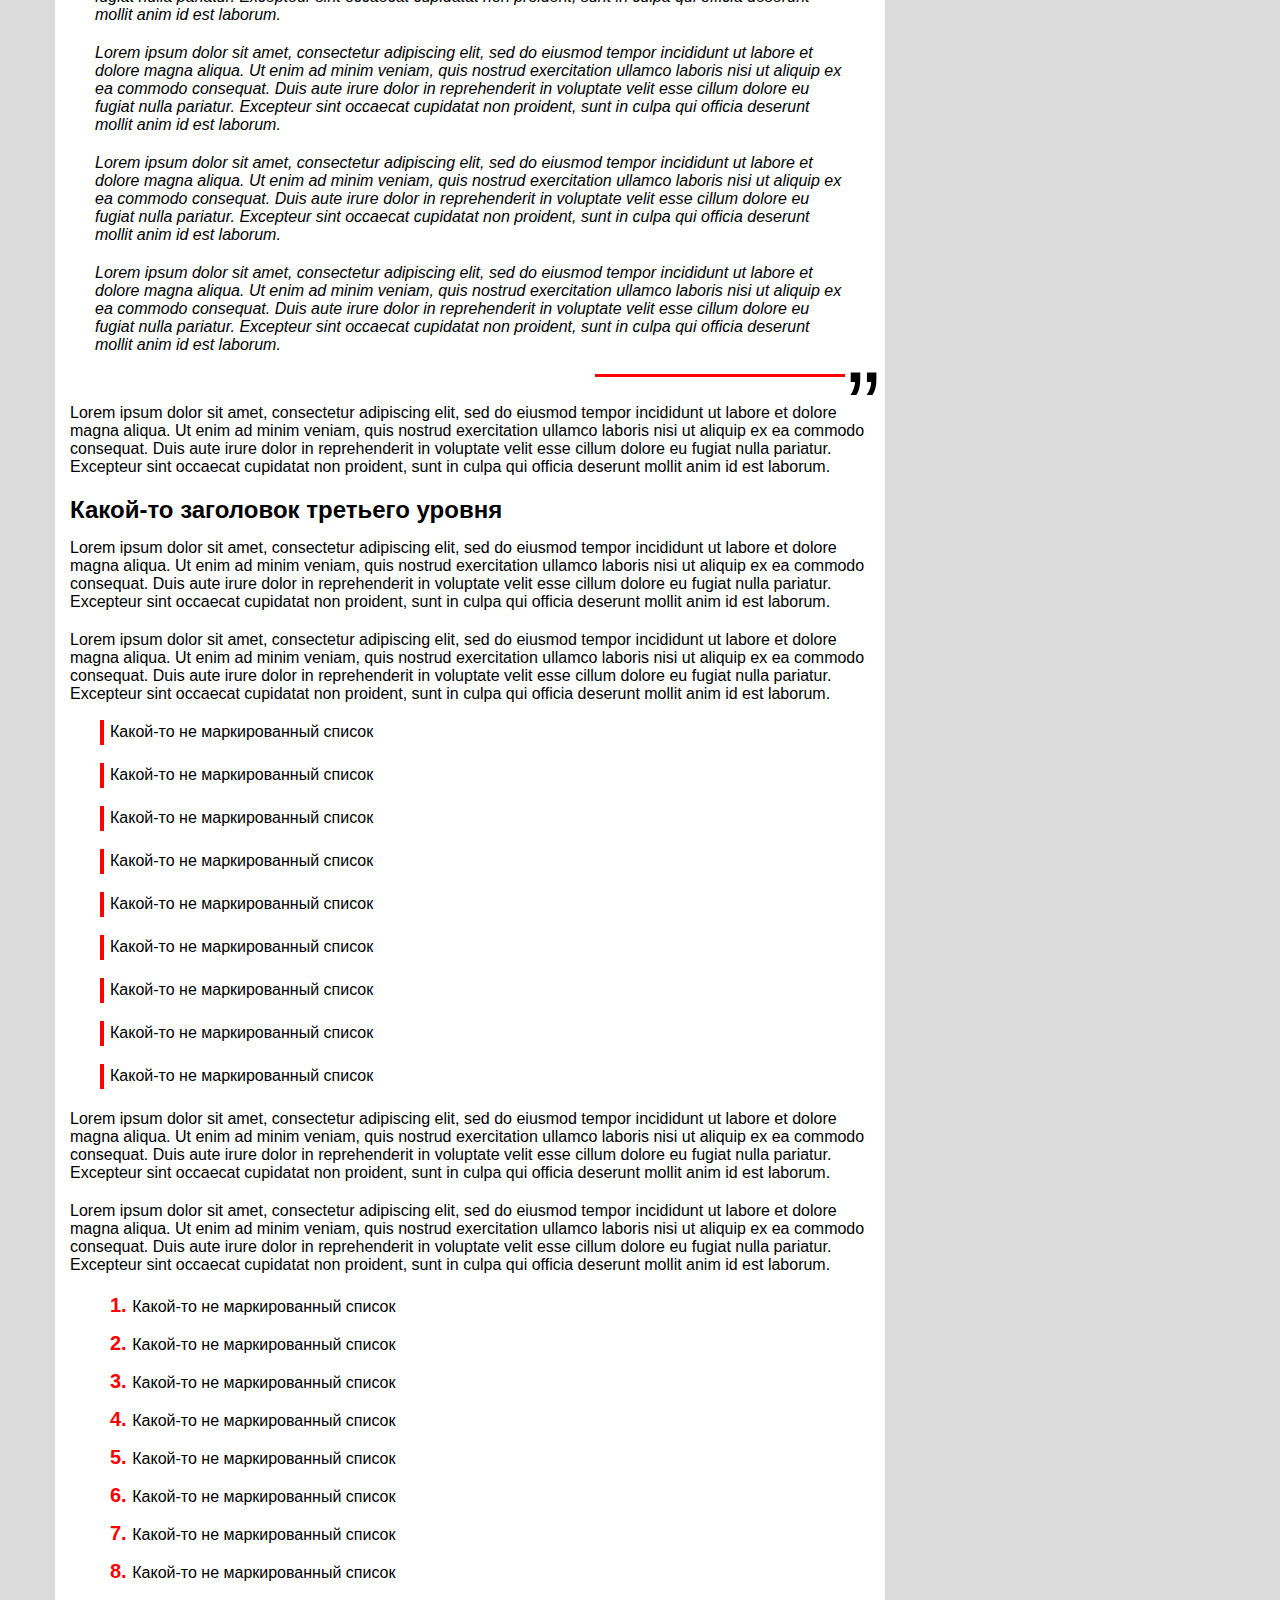
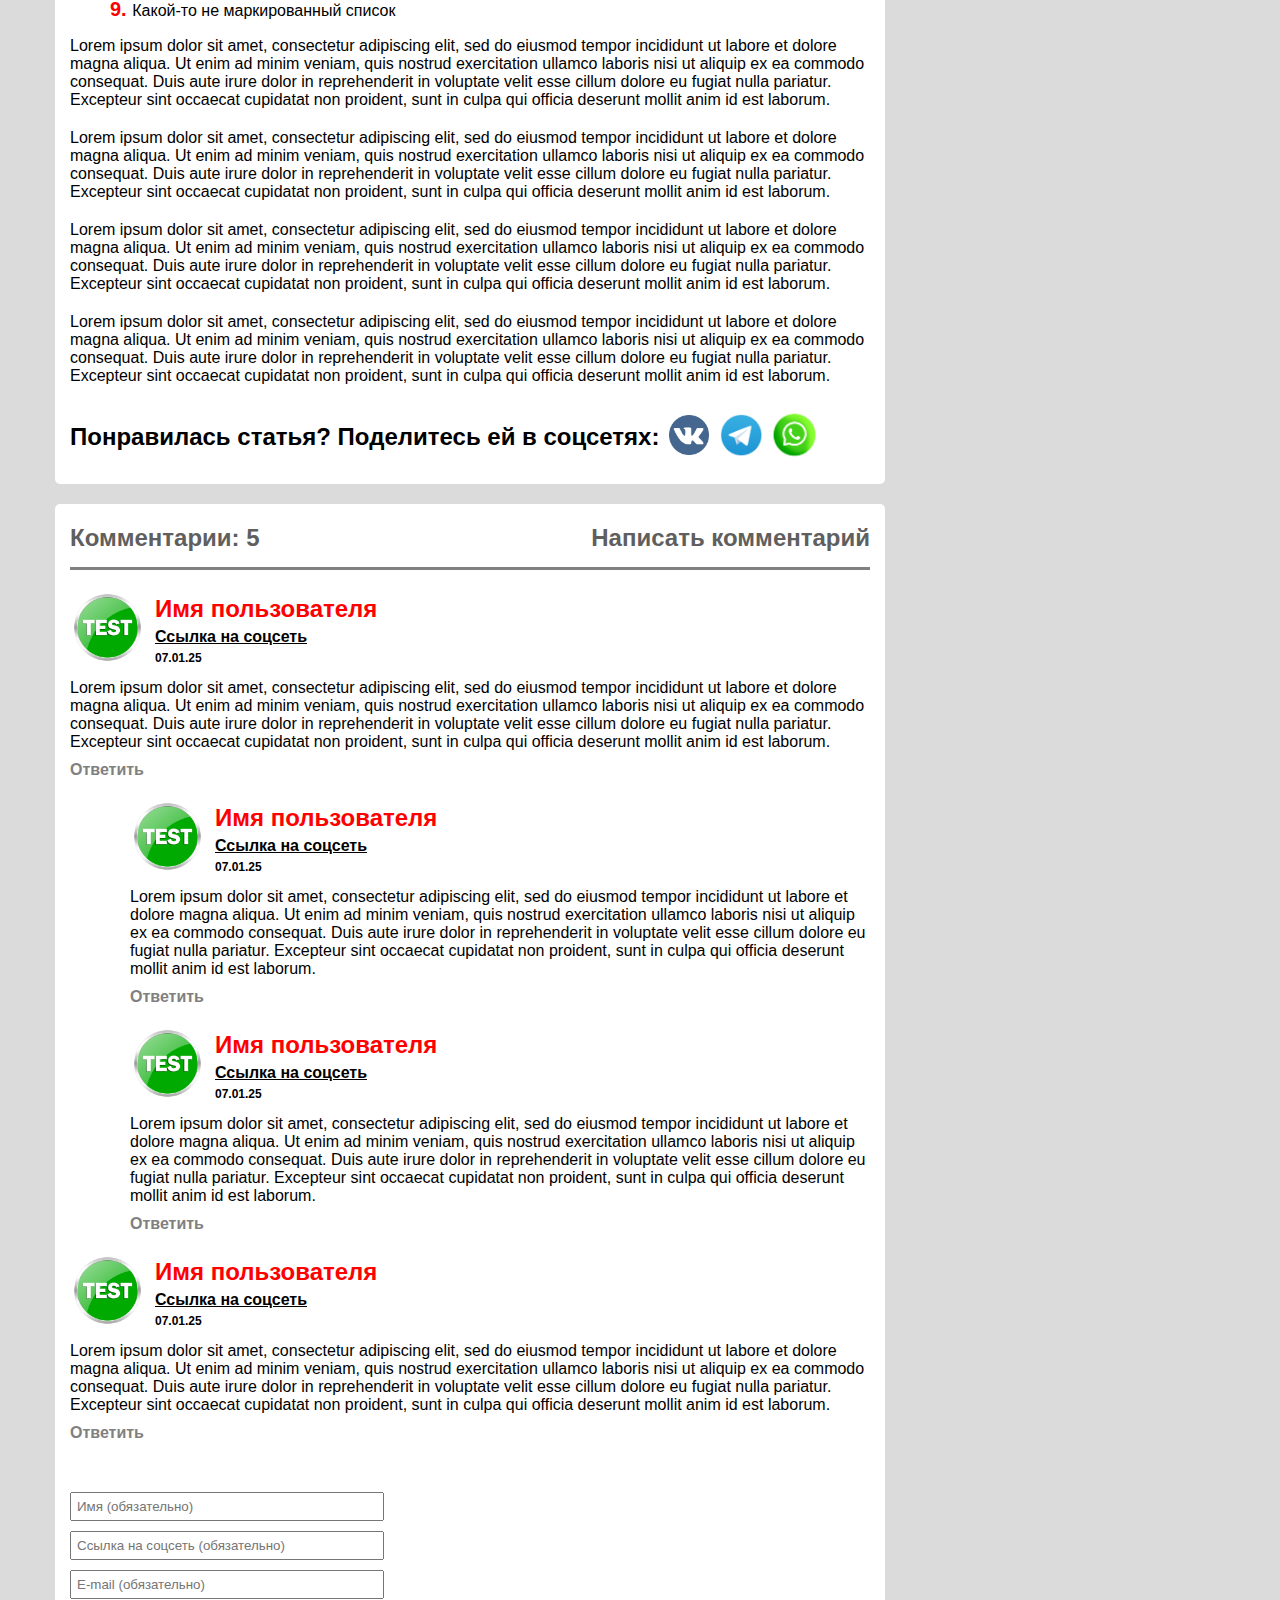
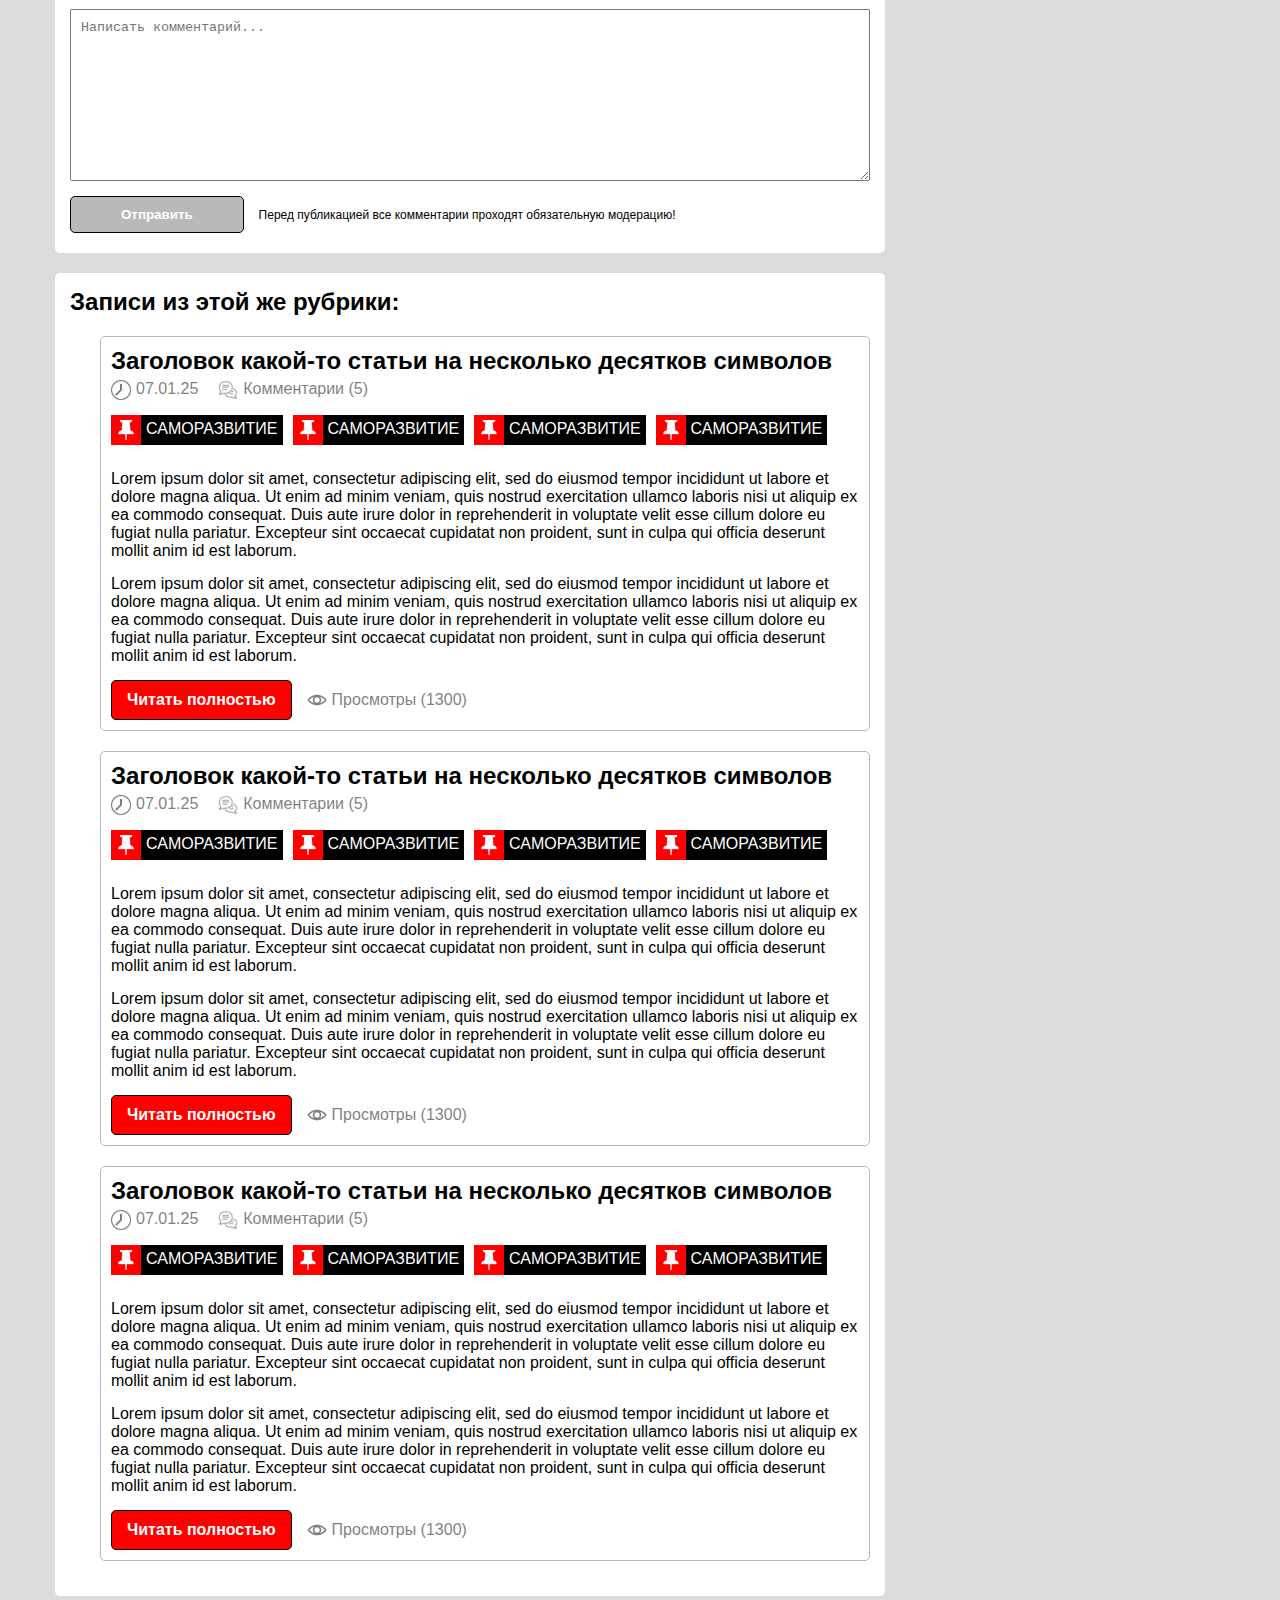
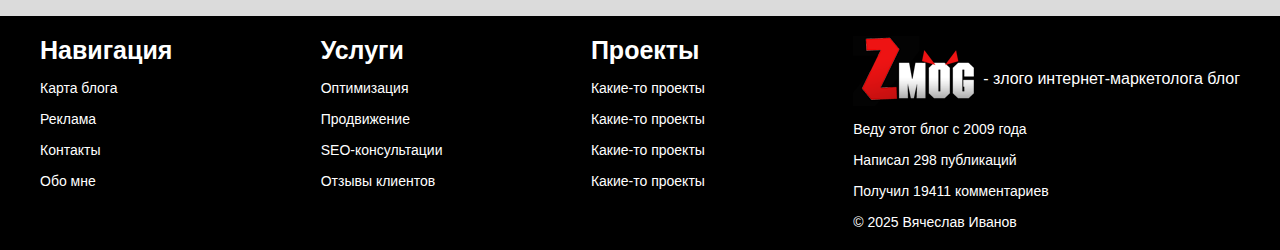
==== commit 81009417: "Add files via upload" ====
--- a/article.html
+++ b/article.html
@@ -580,19 +580,18 @@
                             <ul class="article_content_ul">
                                 <li class="article_content_list"><a href="" class="article_content_link">
                                         Какой-то подзаголовок третьего уровня
+                                    </a></li>
+                                <li class="article_content_list"><a href="" class="article_content_link">
+                                        Какой-то подзаголовок третьего уровня
                                         
                                     </a></li>
                                 <li class="article_content_list"><a href="" class="article_content_link">
-                                        <h4 class="article_content_link_title">Какой-то подзаголовок третьего уровня
-                                        </h4>
-                                    </a></li>
-                                <li class="article_content_list"><a href="" class="article_content_link">
-                                        <h4 class="article_content_link_title">Какой-то подзаголовок третьего уровня
-                                        </h4>
-                                    </a></li>
-                                <li class="article_content_list"><a href="" class="article_content_link">
-                                        <h4 class="article_content_link_title">Какой-то подзаголовок третьего уровня
-                                        </h4>
+                                        Какой-то подзаголовок третьего уровня
+                                        
+                                    </a></li>
+                                <li class="article_content_list"><a href="" class="article_content_link">
+                                        Какой-то подзаголовок третьего уровня
+                                        
                                     </a></li>
                             </ul>
                         </ul>
@@ -602,20 +601,20 @@
                             </summary>
                             <ul class="article_content_ul">
                                 <li class="article_content_list"><a href="" class="article_content_link">
-                                        <h4 class="article_content_link_title">Какой-то подзаголовок третьего уровня
-                                        </h4>
-                                    </a></li>
-                                <li class="article_content_list"><a href="" class="article_content_link">
-                                        <h4 class="article_content_link_title">Какой-то подзаголовок третьего уровня
-                                        </h4>
-                                    </a></li>
-                                <li class="article_content_list"><a href="" class="article_content_link">
-                                        <h4 class="article_content_link_title">Какой-то подзаголовок третьего уровня
-                                        </h4>
-                                    </a></li>
-                                <li class="article_content_list"><a href="" class="article_content_link">
-                                        <h4 class="article_content_link_title">Какой-то подзаголовок третьего уровня
-                                        </h4>
+                                       Какой-то подзаголовок третьего уровня
+                                        
+                                    </a></li>
+                                <li class="article_content_list"><a href="" class="article_content_link">
+                                        Какой-то подзаголовок третьего уровня
+                                        
+                                    </a></li>
+                                <li class="article_content_list"><a href="" class="article_content_link">
+                                        Какой-то подзаголовок третьего уровня
+                                        
+                                    </a></li>
+                                <li class="article_content_list"><a href="" class="article_content_link">
+                                        Какой-то подзаголовок третьего уровня
+                                        
                                     </a></li>
                             </ul>
                         </ul>
@@ -625,20 +624,19 @@
                             </summary>
                             <ul class="article_content_ul">
                                 <li class="article_content_list"><a href="" class="article_content_link">
-                                        <h4 class="article_content_link_title">Какой-то подзаголовок третьего уровня
-                                        </h4>
-                                    </a></li>
-                                <li class="article_content_list"><a href="" class="article_content_link">
-                                        <h4 class="article_content_link_title">Какой-то подзаголовок третьего уровня
-                                        </h4>
-                                    </a></li>
-                                <li class="article_content_list"><a href="" class="article_content_link">
-                                        <h4 class="article_content_link_title">Какой-то подзаголовок третьего уровня
-                                        </h4>
-                                    </a></li>
-                                <li class="article_content_list"><a href="" class="article_content_link">
-                                        <h4 class="article_content_link_title">Какой-то подзаголовок третьего уровня
-                                        </h4>
+                                        Какой-то подзаголовок третьего уровня
+                                        
+                                    </a></li>
+                                <li class="article_content_list"><a href="" class="article_content_link">
+                                        Какой-то подзаголовок третьего уровня
+                                       
+                                    </a></li>
+                                <li class="article_content_list"><a href="" class="article_content_link">
+                                        Какой-то подзаголовок третьего уровня
+                                       
+                                    </a></li>
+                                <li class="article_content_list"><a href="" class="article_content_link">
+                                        Какой-то подзаголовок третьего уровня        
                                     </a></li>
                             </ul>
                         </ul>
@@ -648,20 +646,20 @@
                             </summary>
                             <ul class="article_content_ul">
                                 <li class="article_content_list"><a href="" class="article_content_link">
-                                        <h4 class="article_content_link_title">Какой-то подзаголовок третьего уровня
-                                        </h4>
-                                    </a></li>
-                                <li class="article_content_list"><a href="" class="article_content_link">
-                                        <h4 class="article_content_link_title">Какой-то подзаголовок третьего уровня
-                                        </h4>
-                                    </a></li>
-                                <li class="article_content_list"><a href="" class="article_content_link">
-                                        <h4 class="article_content_link_title">Какой-то подзаголовок третьего уровня
-                                        </h4>
-                                    </a></li>
-                                <li class="article_content_list"><a href="" class="article_content_link">
-                                        <h4 class="article_content_link_title">Какой-то подзаголовок третьего уровня
-                                        </h4>
+                                       Какой-то подзаголовок третьего уровня
+                                        
+                                    </a></li>
+                                <li class="article_content_list"><a href="" class="article_content_link">
+                                        Какой-то подзаголовок третьего уровня
+                                        
+                                    </a></li>
+                                <li class="article_content_list"><a href="" class="article_content_link">
+                                        Какой-то подзаголовок третьего уровня
+                                        
+                                    </a></li>
+                                <li class="article_content_list"><a href="" class="article_content_link">
+                                       Какой-то подзаголовок третьего уровня
+                                       
                                     </a></li>
                             </ul>
                         </ul>
@@ -671,20 +669,20 @@
                             </summary>
                             <ul class="article_content_ul">
                                 <li class="article_content_list"><a href="" class="article_content_link">
-                                        <h4 class="article_content_link_title">Какой-то подзаголовок третьего уровня
-                                        </h4>
-                                    </a></li>
-                                <li class="article_content_list"><a href="" class="article_content_link">
-                                        <h4 class="article_content_link_title">Какой-то подзаголовок третьего уровня
-                                        </h4>
-                                    </a></li>
-                                <li class="article_content_list"><a href="" class="article_content_link">
-                                        <h4 class="article_content_link_title">Какой-то подзаголовок третьего уровня
-                                        </h4>
-                                    </a></li>
-                                <li class="article_content_list"><a href="" class="article_content_link">
-                                        <h4 class="article_content_link_title">Какой-то подзаголовок третьего уровня
-                                        </h4>
+                                        Какой-то подзаголовок третьего уровня
+                                        
+                                    </a></li>
+                                <li class="article_content_list"><a href="" class="article_content_link">
+                                       Какой-то подзаголовок третьего уровня
+                                        
+                                    </a></li>
+                                <li class="article_content_list"><a href="" class="article_content_link">
+                                       Какой-то подзаголовок третьего уровня
+                                        
+                                    </a></li>
+                                <li class="article_content_list"><a href="" class="article_content_link">
+                                        Какой-то подзаголовок третьего уровня
+                                        
                                     </a></li>
                             </ul>
                         </ul>
--- a/css/style.css
+++ b/css/style.css
@@ -270,6 +270,7 @@
     text-decoration: none;
     font-weight: 700;
     position: relative;
+    display: inline-block;
 }
 
 .rubricator_links::after {
@@ -279,7 +280,7 @@
     bottom: -5px;
     left: 0;
     transition: 0.5s;
-    border-color: red;
+    background-color: red;
 }
 
 .rubricator_links:hover::after {
--- a/css/article.css
+++ b/css/article.css
@@ -36,6 +36,7 @@
 .article_content_link {
     color: red;
     text-decoration: none;
+    font-weight: 700;
 }
 
 .right_first_block_text {
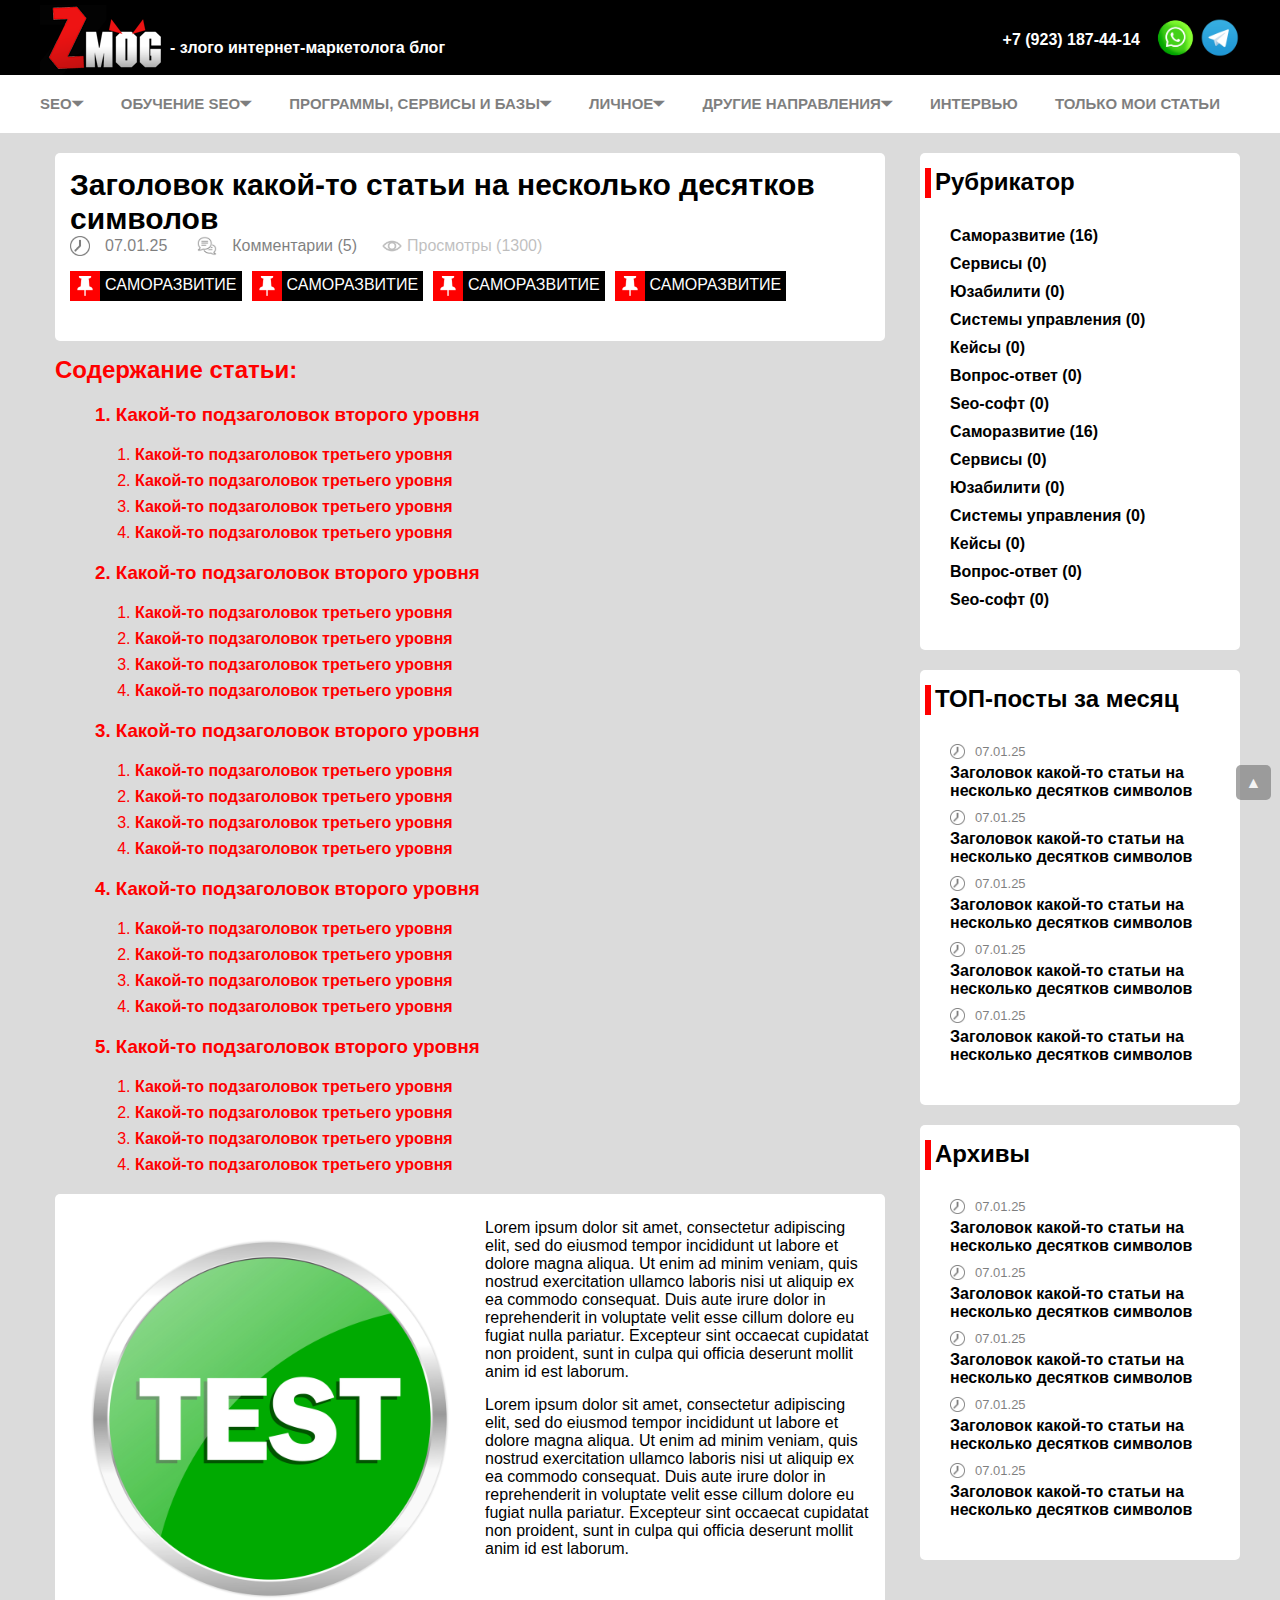
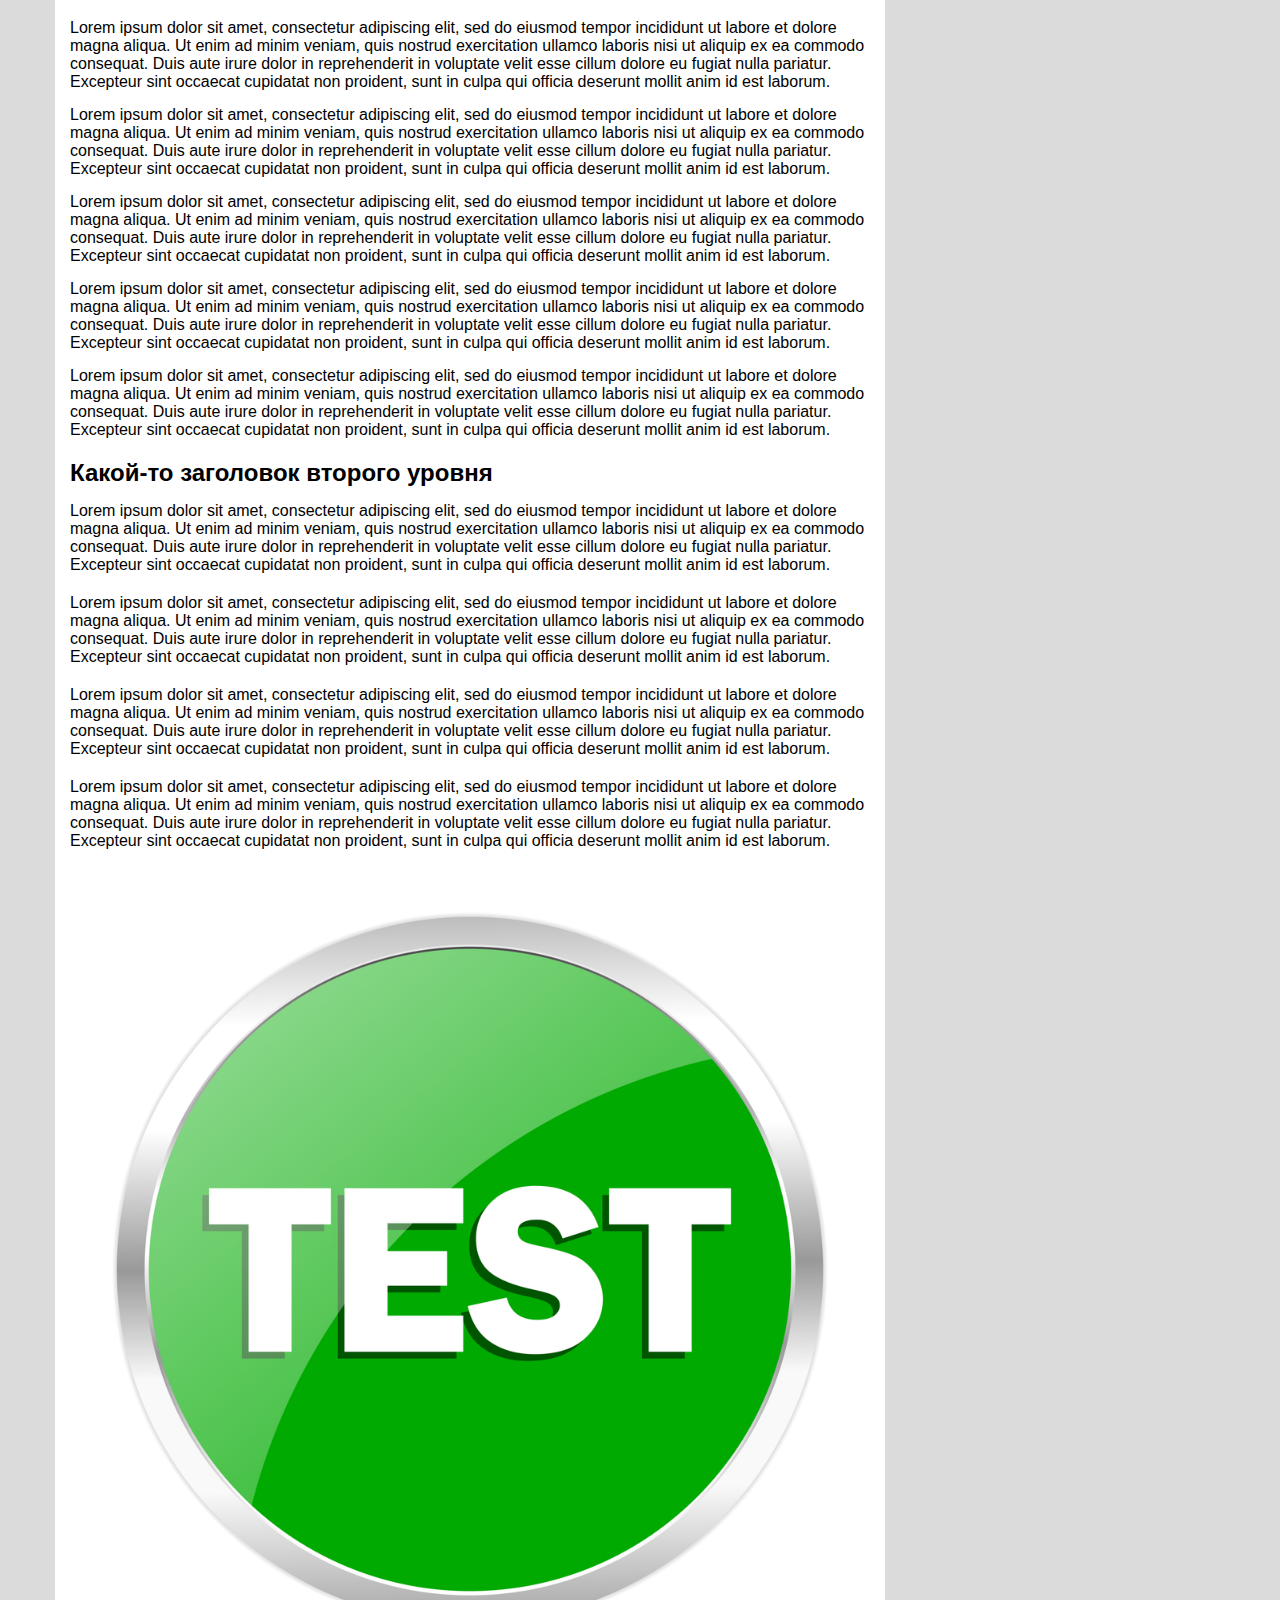
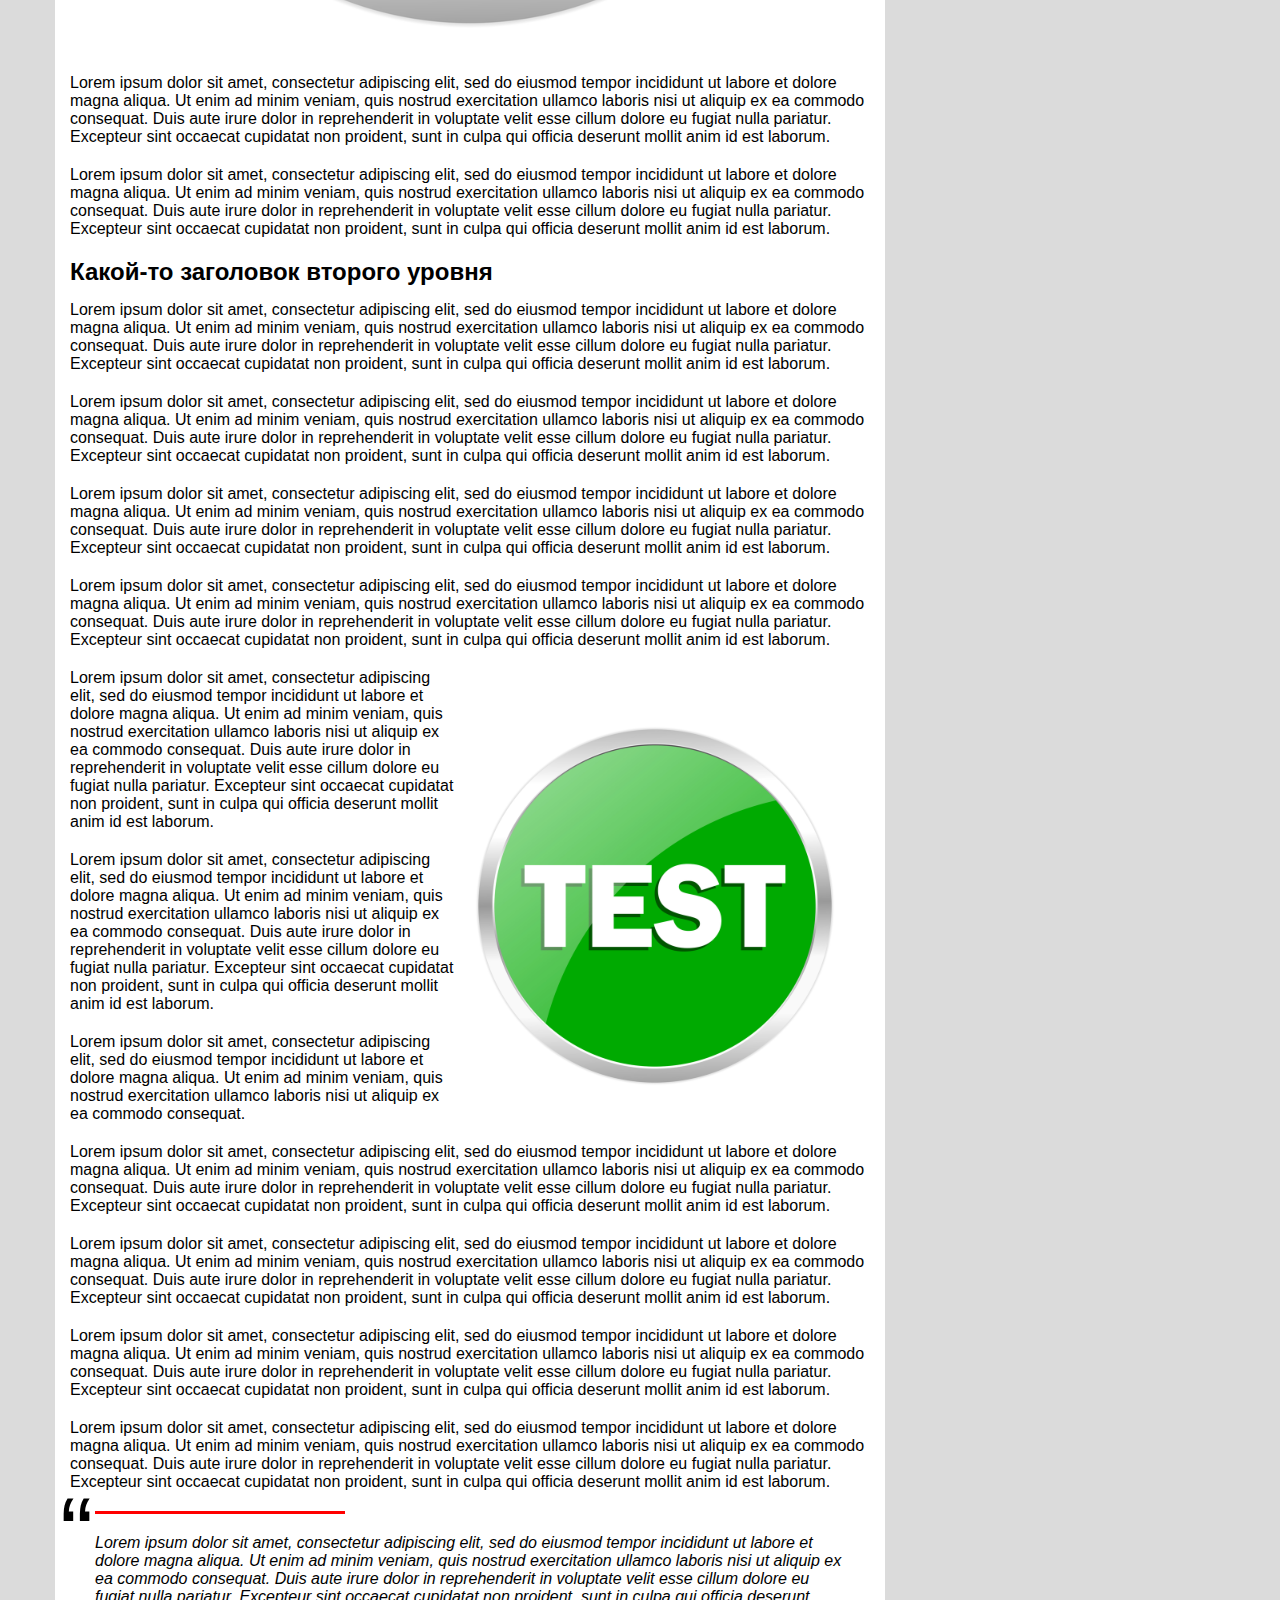
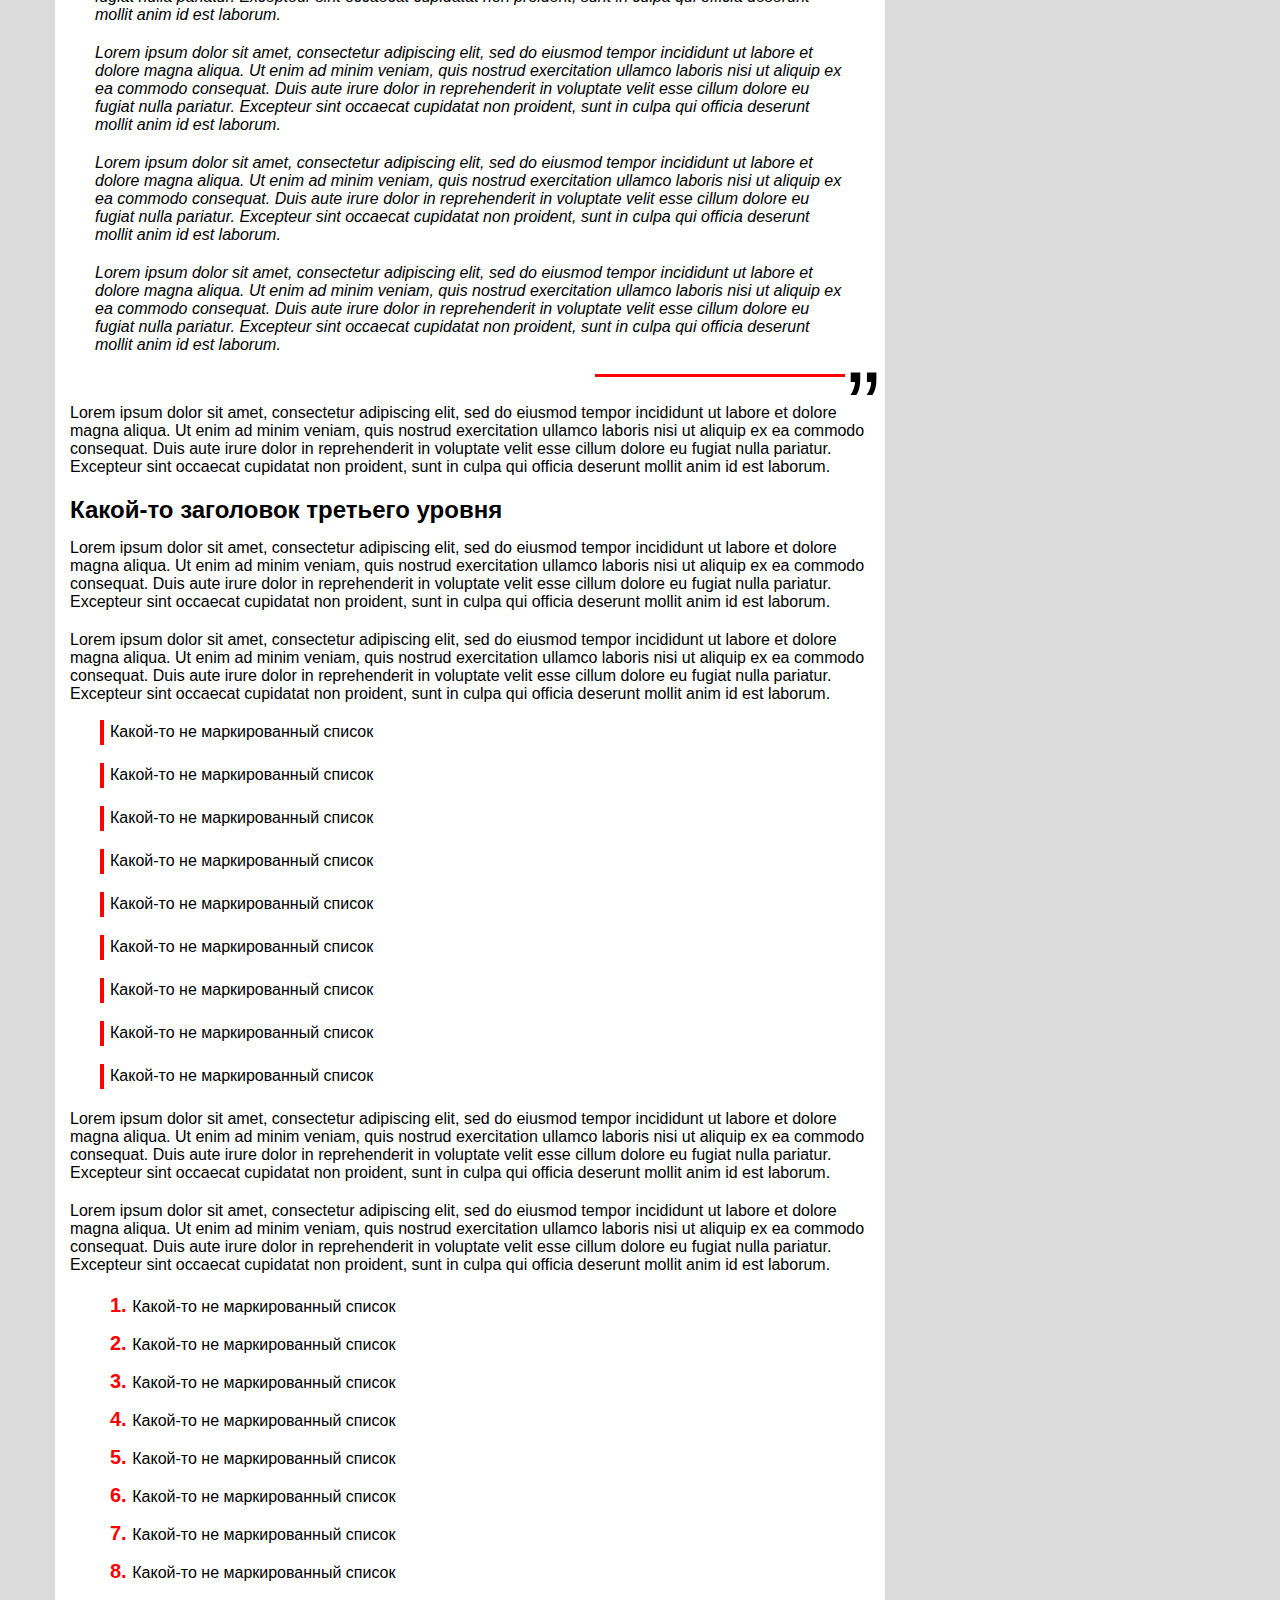
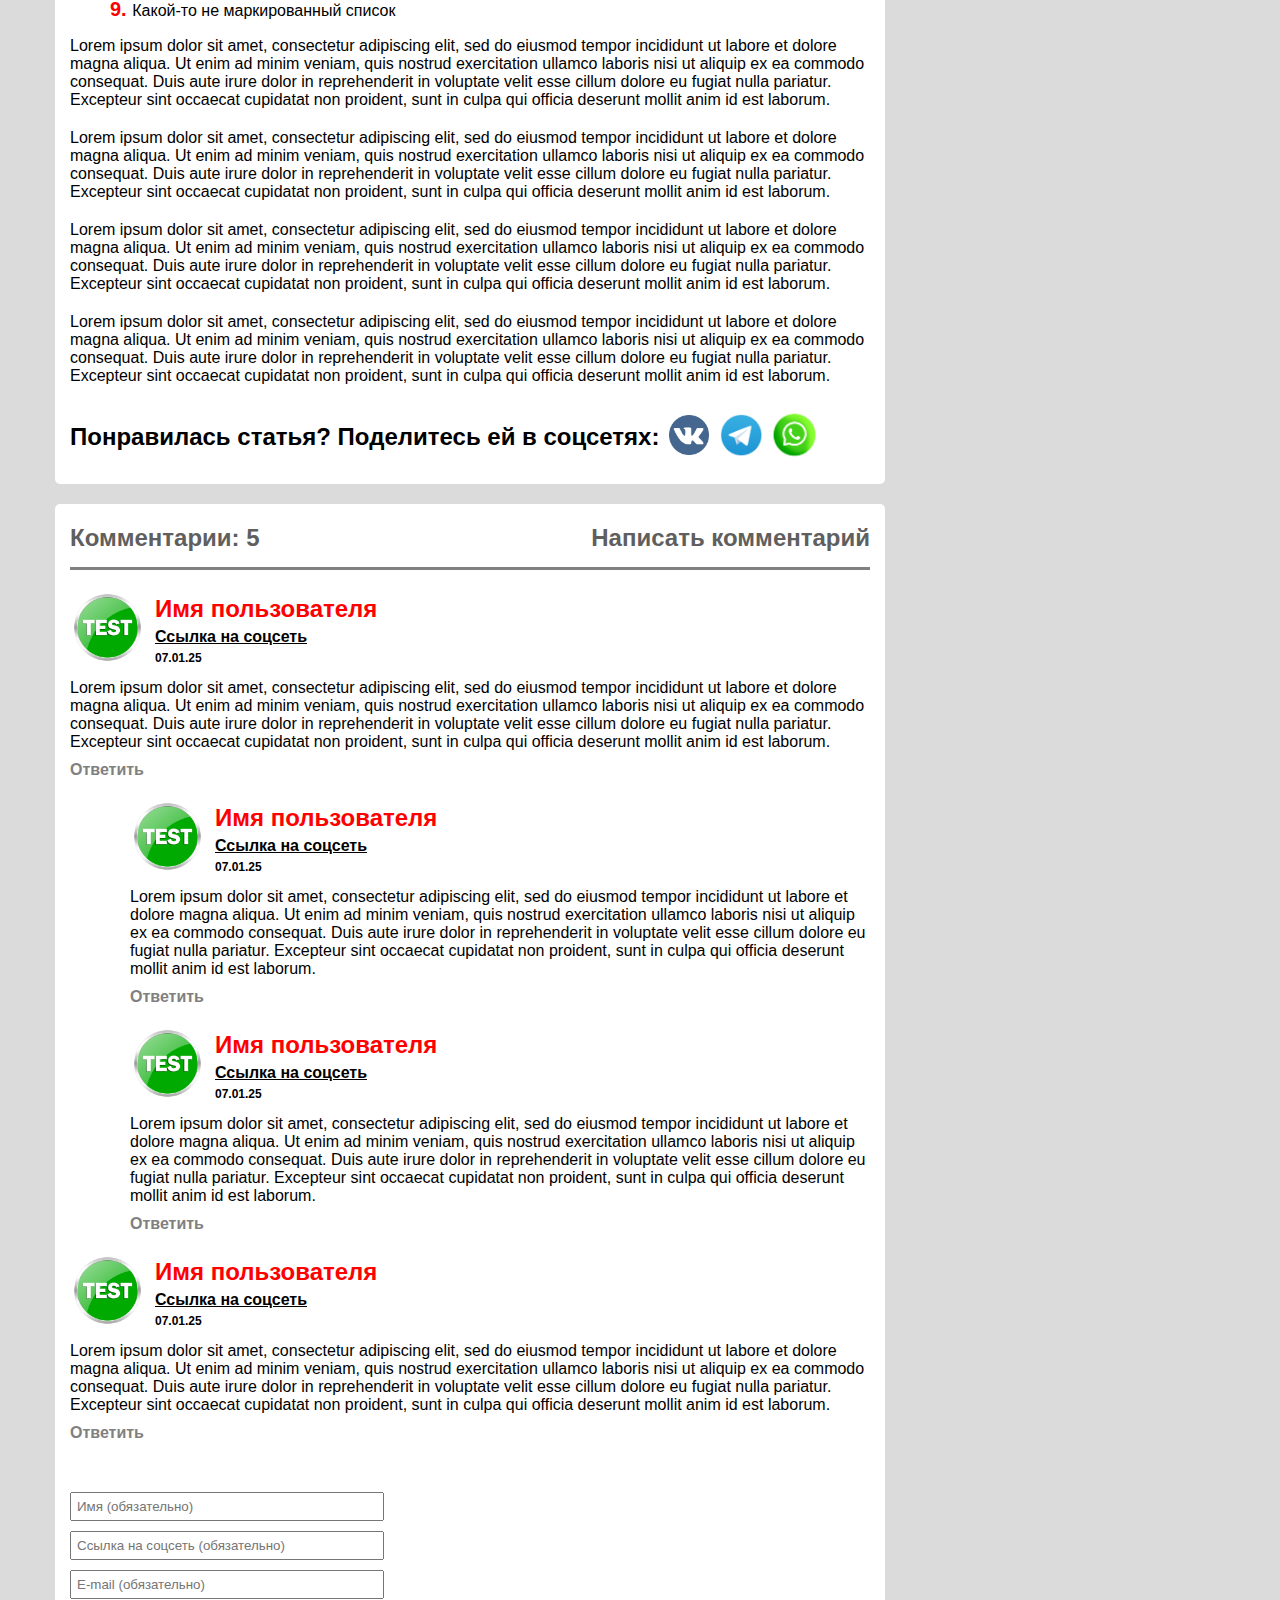
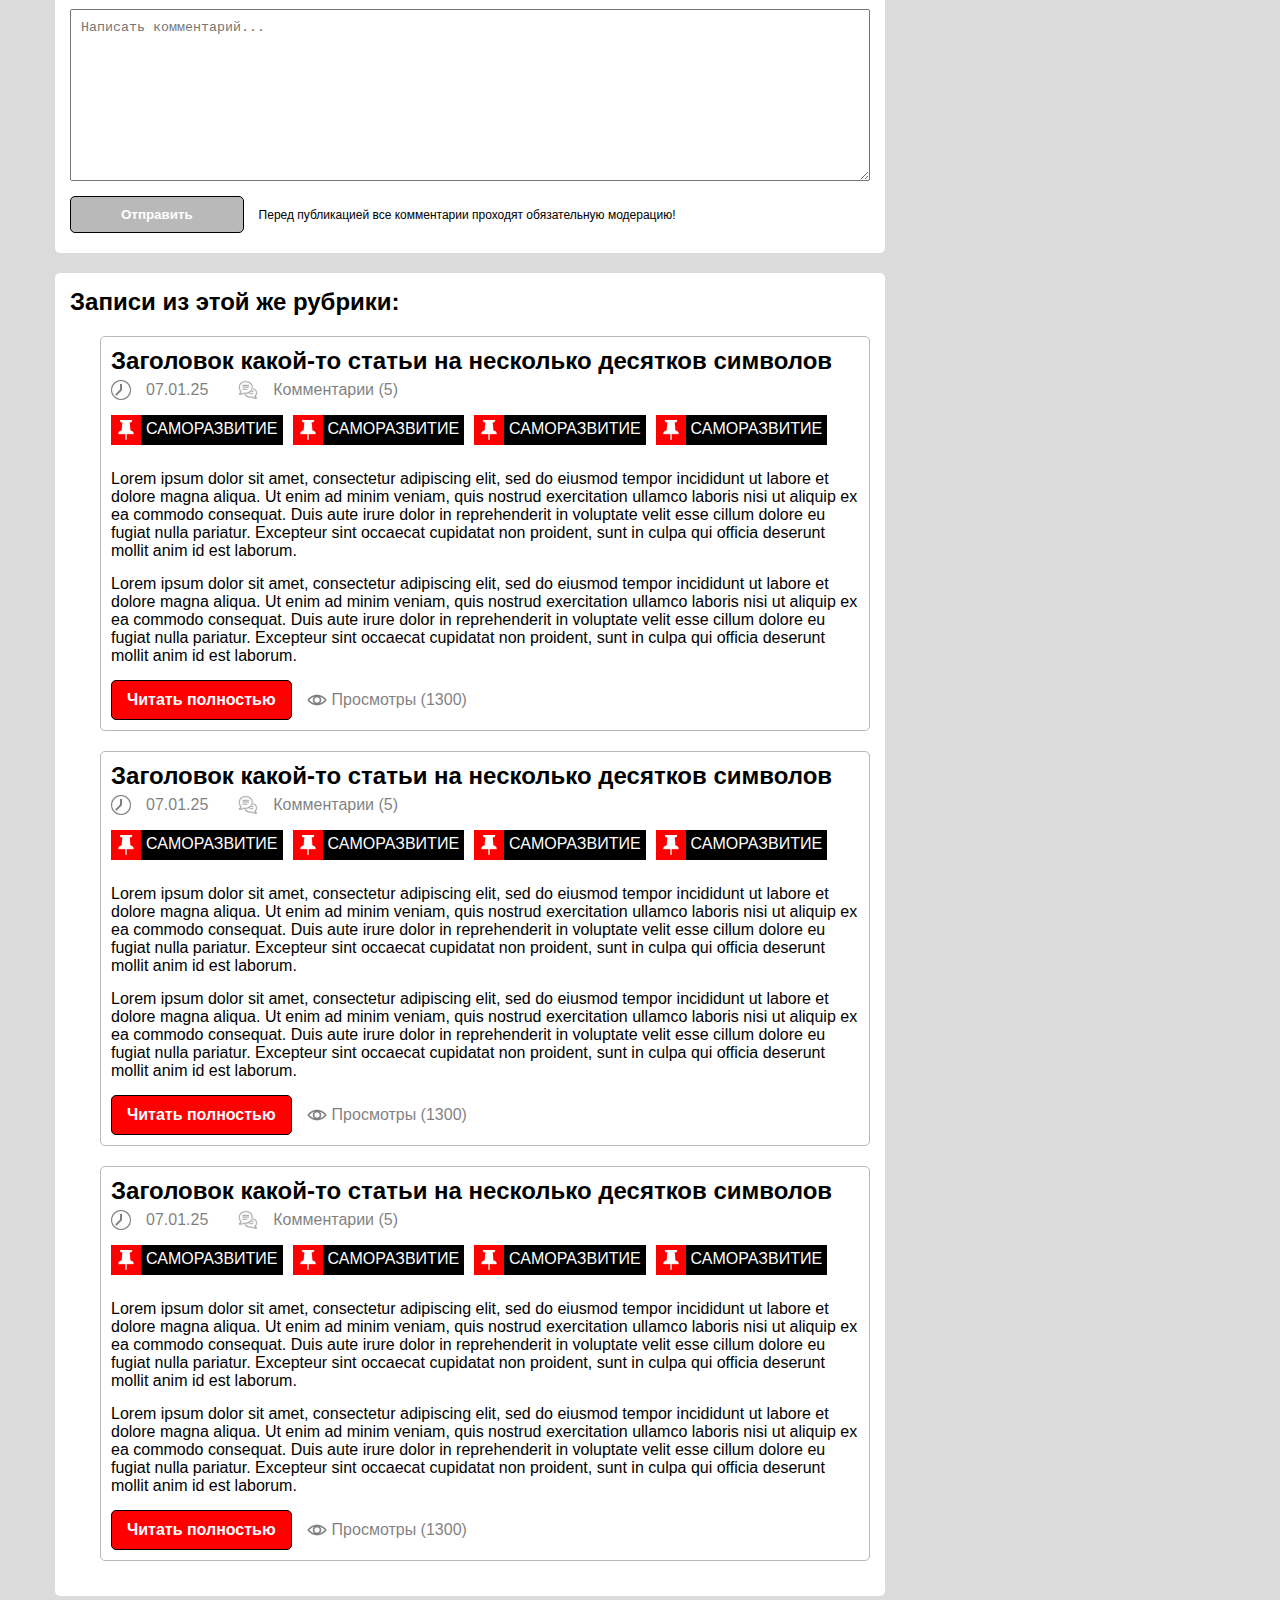
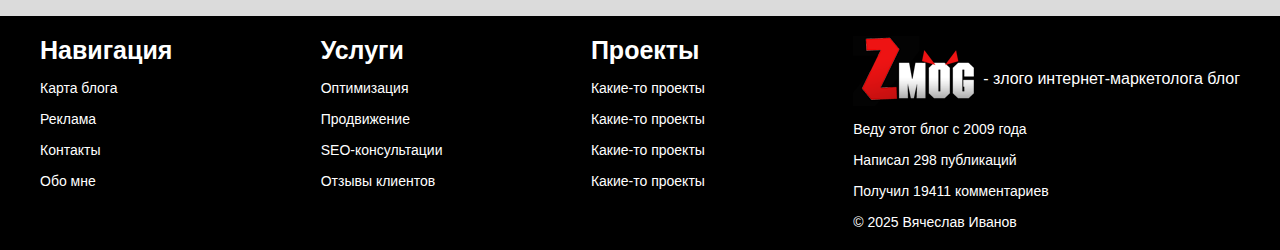
==== commit 1283098e: "Add files via upload" ====
--- a/article.html
+++ b/article.html
@@ -7,7 +7,7 @@
     <title>Document</title>
     <link rel="stylesheet" href="css/style.css">
     <link rel="stylesheet" href="css/case.css">
-    
+
     <link rel="stylesheet" href="css/article.css">
 </head>
 
@@ -25,8 +25,8 @@
                     <a href="" class="header_socials_link"><img
                             src="images/whatsapp-logo-icon-isolated-on-transparent-background-free-png.webp" alt=""
                             class="social_img"></a>
-                    <a href="" class="header_socials_link"><img src="images/Telegram_Messenger.png.webp"
-                            alt="" class="social_img tg"></a>
+                    <a href="" class="header_socials_link"><img src="images/Telegram_Messenger.png.webp" alt=""
+                            class="social_img tg"></a>
                 </div>
             </div>
 
@@ -575,7 +575,9 @@
                         <h2 class="article_content_title">Содержание статьи:</h2>
                         <ul class="article_content_details">
                             <summary>
-                                <a href="" class="article_content_title_link"><h3 class="article_content_title">1. Какой-то подзаголовок второго уровня</h3></a>
+                                <a href="" class="article_content_title_link">
+                                    <h3 class="article_content_title">1. Какой-то подзаголовок второго уровня</h3>
+                                </a>
                             </summary>
                             <ul class="article_content_ul">
                                 <li class="article_content_list"><a href="" class="article_content_link">
@@ -583,106 +585,114 @@
                                     </a></li>
                                 <li class="article_content_list"><a href="" class="article_content_link">
                                         Какой-то подзаголовок третьего уровня
-                                        
-                                    </a></li>
-                                <li class="article_content_list"><a href="" class="article_content_link">
-                                        Какой-то подзаголовок третьего уровня
-                                        
-                                    </a></li>
-                                <li class="article_content_list"><a href="" class="article_content_link">
-                                        Какой-то подзаголовок третьего уровня
-                                        
+
+                                    </a></li>
+                                <li class="article_content_list"><a href="" class="article_content_link">
+                                        Какой-то подзаголовок третьего уровня
+
+                                    </a></li>
+                                <li class="article_content_list"><a href="" class="article_content_link">
+                                        Какой-то подзаголовок третьего уровня
+
                                     </a></li>
                             </ul>
                         </ul>
                         <ul class="article_content_details">
                             <summary>
-                                <a href="" class="article_content_title_link"><h3 class="article_content_title">2. Какой-то подзаголовок второго уровня</h3></a>
+                                <a href="" class="article_content_title_link">
+                                    <h3 class="article_content_title">2. Какой-то подзаголовок второго уровня</h3>
+                                </a>
                             </summary>
                             <ul class="article_content_ul">
                                 <li class="article_content_list"><a href="" class="article_content_link">
-                                       Какой-то подзаголовок третьего уровня
-                                        
-                                    </a></li>
-                                <li class="article_content_list"><a href="" class="article_content_link">
-                                        Какой-то подзаголовок третьего уровня
-                                        
-                                    </a></li>
-                                <li class="article_content_list"><a href="" class="article_content_link">
-                                        Какой-то подзаголовок третьего уровня
-                                        
-                                    </a></li>
-                                <li class="article_content_list"><a href="" class="article_content_link">
-                                        Какой-то подзаголовок третьего уровня
-                                        
+                                        Какой-то подзаголовок третьего уровня
+
+                                    </a></li>
+                                <li class="article_content_list"><a href="" class="article_content_link">
+                                        Какой-то подзаголовок третьего уровня
+
+                                    </a></li>
+                                <li class="article_content_list"><a href="" class="article_content_link">
+                                        Какой-то подзаголовок третьего уровня
+
+                                    </a></li>
+                                <li class="article_content_list"><a href="" class="article_content_link">
+                                        Какой-то подзаголовок третьего уровня
+
                                     </a></li>
                             </ul>
                         </ul>
                         <ul class="article_content_details">
                             <summary>
-                                <a href="" class="article_content_title_link"><h3 class="article_content_title">3. Какой-то подзаголовок второго уровня</h3></a>
+                                <a href="" class="article_content_title_link">
+                                    <h3 class="article_content_title">3. Какой-то подзаголовок второго уровня</h3>
+                                </a>
                             </summary>
                             <ul class="article_content_ul">
                                 <li class="article_content_list"><a href="" class="article_content_link">
                                         Какой-то подзаголовок третьего уровня
-                                        
-                                    </a></li>
-                                <li class="article_content_list"><a href="" class="article_content_link">
-                                        Какой-то подзаголовок третьего уровня
-                                       
-                                    </a></li>
-                                <li class="article_content_list"><a href="" class="article_content_link">
-                                        Какой-то подзаголовок третьего уровня
-                                       
-                                    </a></li>
-                                <li class="article_content_list"><a href="" class="article_content_link">
-                                        Какой-то подзаголовок третьего уровня        
+
+                                    </a></li>
+                                <li class="article_content_list"><a href="" class="article_content_link">
+                                        Какой-то подзаголовок третьего уровня
+
+                                    </a></li>
+                                <li class="article_content_list"><a href="" class="article_content_link">
+                                        Какой-то подзаголовок третьего уровня
+
+                                    </a></li>
+                                <li class="article_content_list"><a href="" class="article_content_link">
+                                        Какой-то подзаголовок третьего уровня
                                     </a></li>
                             </ul>
                         </ul>
                         <ul class="article_content_details">
                             <summary>
-                                <a href="" class="article_content_title_link"><h3 class="article_content_title">4. Какой-то подзаголовок второго уровня</h3></a>
+                                <a href="" class="article_content_title_link">
+                                    <h3 class="article_content_title">4. Какой-то подзаголовок второго уровня</h3>
+                                </a>
                             </summary>
                             <ul class="article_content_ul">
                                 <li class="article_content_list"><a href="" class="article_content_link">
-                                       Какой-то подзаголовок третьего уровня
-                                        
-                                    </a></li>
-                                <li class="article_content_list"><a href="" class="article_content_link">
-                                        Какой-то подзаголовок третьего уровня
-                                        
-                                    </a></li>
-                                <li class="article_content_list"><a href="" class="article_content_link">
-                                        Какой-то подзаголовок третьего уровня
-                                        
-                                    </a></li>
-                                <li class="article_content_list"><a href="" class="article_content_link">
-                                       Какой-то подзаголовок третьего уровня
-                                       
+                                        Какой-то подзаголовок третьего уровня
+
+                                    </a></li>
+                                <li class="article_content_list"><a href="" class="article_content_link">
+                                        Какой-то подзаголовок третьего уровня
+
+                                    </a></li>
+                                <li class="article_content_list"><a href="" class="article_content_link">
+                                        Какой-то подзаголовок третьего уровня
+
+                                    </a></li>
+                                <li class="article_content_list"><a href="" class="article_content_link">
+                                        Какой-то подзаголовок третьего уровня
+
                                     </a></li>
                             </ul>
                         </ul>
                         <ul class="article_content_details">
                             <summary>
-                                <a href="" class="article_content_title_link"><h3 class="article_content_title">5. Какой-то подзаголовок второго уровня</h3></a>
+                                <a href="" class="article_content_title_link">
+                                    <h3 class="article_content_title">5. Какой-то подзаголовок второго уровня</h3>
+                                </a>
                             </summary>
                             <ul class="article_content_ul">
                                 <li class="article_content_list"><a href="" class="article_content_link">
                                         Какой-то подзаголовок третьего уровня
-                                        
-                                    </a></li>
-                                <li class="article_content_list"><a href="" class="article_content_link">
-                                       Какой-то подзаголовок третьего уровня
-                                        
-                                    </a></li>
-                                <li class="article_content_list"><a href="" class="article_content_link">
-                                       Какой-то подзаголовок третьего уровня
-                                        
-                                    </a></li>
-                                <li class="article_content_list"><a href="" class="article_content_link">
-                                        Какой-то подзаголовок третьего уровня
-                                        
+
+                                    </a></li>
+                                <li class="article_content_list"><a href="" class="article_content_link">
+                                        Какой-то подзаголовок третьего уровня
+
+                                    </a></li>
+                                <li class="article_content_list"><a href="" class="article_content_link">
+                                        Какой-то подзаголовок третьего уровня
+
+                                    </a></li>
+                                <li class="article_content_list"><a href="" class="article_content_link">
+                                        Какой-то подзаголовок третьего уровня
+
                                     </a></li>
                             </ul>
                         </ul>
--- a/css/style.css
+++ b/css/style.css
@@ -248,7 +248,6 @@
     display: flex;
     margin: 0 auto;
     max-width: 1200px;
-
 }
 
 .rubricator,
@@ -389,10 +388,12 @@
     z-index: 5;
 }
 
+
 .aside_btn {
     display: flex;
     flex-direction: row-reverse;
     align-items: end;
+    height: 0;
 }
 
 footer {
@@ -494,13 +495,10 @@
     }
 
     .on_top_btn {
-        
+
         top: 80%;
     }
 
-    .index {
-        height: 2600px;
-    }
 }
 
 @media(max-width: 1096px) {
@@ -519,8 +517,16 @@
         display: inline-block;
     }
 
+    .wrapper {
+        display: block;
+    }
+
+    .article_block {
+        margin: 0 auto;
+    }
+
     .on_top_btn {
-        left: 90%;   
+        left: 90%;
         top: 80%;
     }
 
@@ -585,7 +591,8 @@
         font-size: 17px;
     }
 
-    .footer_links, .footer_list {
+    .footer_links,
+    .footer_list {
         font-size: 13px;
     }
 
@@ -654,7 +661,7 @@
     }
 
     .article_block {
-        max-width: 300px;
+        max-width: 550px;
     }
 
     .pages {
--- a/css/case.css
+++ b/css/case.css
@@ -195,6 +195,7 @@
 
 .consultation_right_text {
     margin-bottom: 20px;
+    text-align: center;
 }
 
 .question_small .modal_block_input {
@@ -237,9 +238,9 @@
 .projects_cards {
     display: flex;
     flex-wrap: wrap;
+    justify-content: center;
     gap: 20px;
     margin-top: 15px;
-    margin-left: 20px;
 }
 
 
@@ -310,6 +311,21 @@
         display: none;
     }
 
+    .case_serv {
+        width: auto;   
+    }
+
+    .article_block {
+        margin: 15px auto;
+        width: auto;
+    }
+
+    
+
+    .wrapper {
+        display: block;
+    }
+
     .article_block {
         margin: 20px auto;
     }
@@ -371,9 +387,6 @@
         flex-direction: column;
     }
 
-    .projects_cards {
-        margin-left: 20%;
-    }
 
     .left_image {
         width: 100%;
@@ -411,12 +424,6 @@
         flex-direction: column;
         align-items: center;
     }
-
-    .article_block {
-        max-width: 600px;
-    }
-
-
 }
 
 @media(max-width: 681px) {
@@ -436,22 +443,22 @@
         left: 25%;
     }
 
-    .projects_cards {
-        margin-left: 3%;
-    }
+  
 
 }
 
 @media(max-width: 661px) {
-    .article_block {
-        max-width: 400px;
-    }
+
 
     .modal,
     .modal_question {
         left: 30%;
 
     }
+
+    .projects_card .btn {
+        margin-left: 15px;
+    }
 }
 
 @media(max-width: 547px) {
@@ -463,9 +470,8 @@
 }
 
 @media(max-width: 459px) {
-    .article_block {
-        max-width: 300px;
-    }
+
+    
 
     .container {
         padding: 0 5px;
--- a/css/article.css
+++ b/css/article.css
@@ -272,6 +272,8 @@
 
 .date_comments {
     flex-wrap: wrap;
+    align-items: center;
+    gap: 10px;
 }
 
 @media(max-width: 1202px) {
@@ -285,6 +287,15 @@
 @media(max-width: 1082px) {
     .phone {
         display: none;
+    }
+
+    .wrapper {
+        display: block;
+    }
+
+    .article_block {
+        margin: 15px auto;
+        width: auto;
     }
 
     .header_drop_text {
@@ -353,12 +364,25 @@
     .third_block_text_img {
         flex-direction: column;
     }
+
+    .fourth_block_end {
+        font-size: 14px;
+    }
+
+    .vk {
+        max-width: 30px;
+    }
+
+    .tg_end {
+        max-width: 35px;
+    }
+
+    .whatsapp {
+        max-width: 45px;
+    }
 }
 
 @media(max-width: 660px) {
-    .article_block {
-        margin: 20px auto;
-    }
 
     .comment_input_content {
         max-width: 300px;
@@ -366,6 +390,26 @@
 
     .comments_content {
         flex-wrap: wrap;
+    }
+
+    .fourth_block_end {
+        font-size: 12px;
+    }
+
+    .comments_user_left_img img {
+        max-width: 55px;
+    }
+
+    .comments_username {
+        font-size: 17px;
+    }
+
+    .comments_user_link {
+        font-size: 13px;
+    }
+    
+    .comments_title {
+        font-size: 17px;
     }
 
 }
@@ -395,21 +439,15 @@
     }
 
     .comments_block {
-        padding: 10px;
+        padding: 15px;
     }
 
     .comments_to_user_answer {
         padding-left: 30px;
     }
-
-
-
 }
 
 @media(max-width: 372px) {
-    .article_block {
-        max-width: 270px;
-    }
 
     .comments_user_left_img img {
         max-width: 45px;
@@ -428,7 +466,7 @@
     }
 
     .fourth_block_end_title {
-        font-size: 18px;
+        font-size: 17px;
     }
 
     .comments_user_text {
